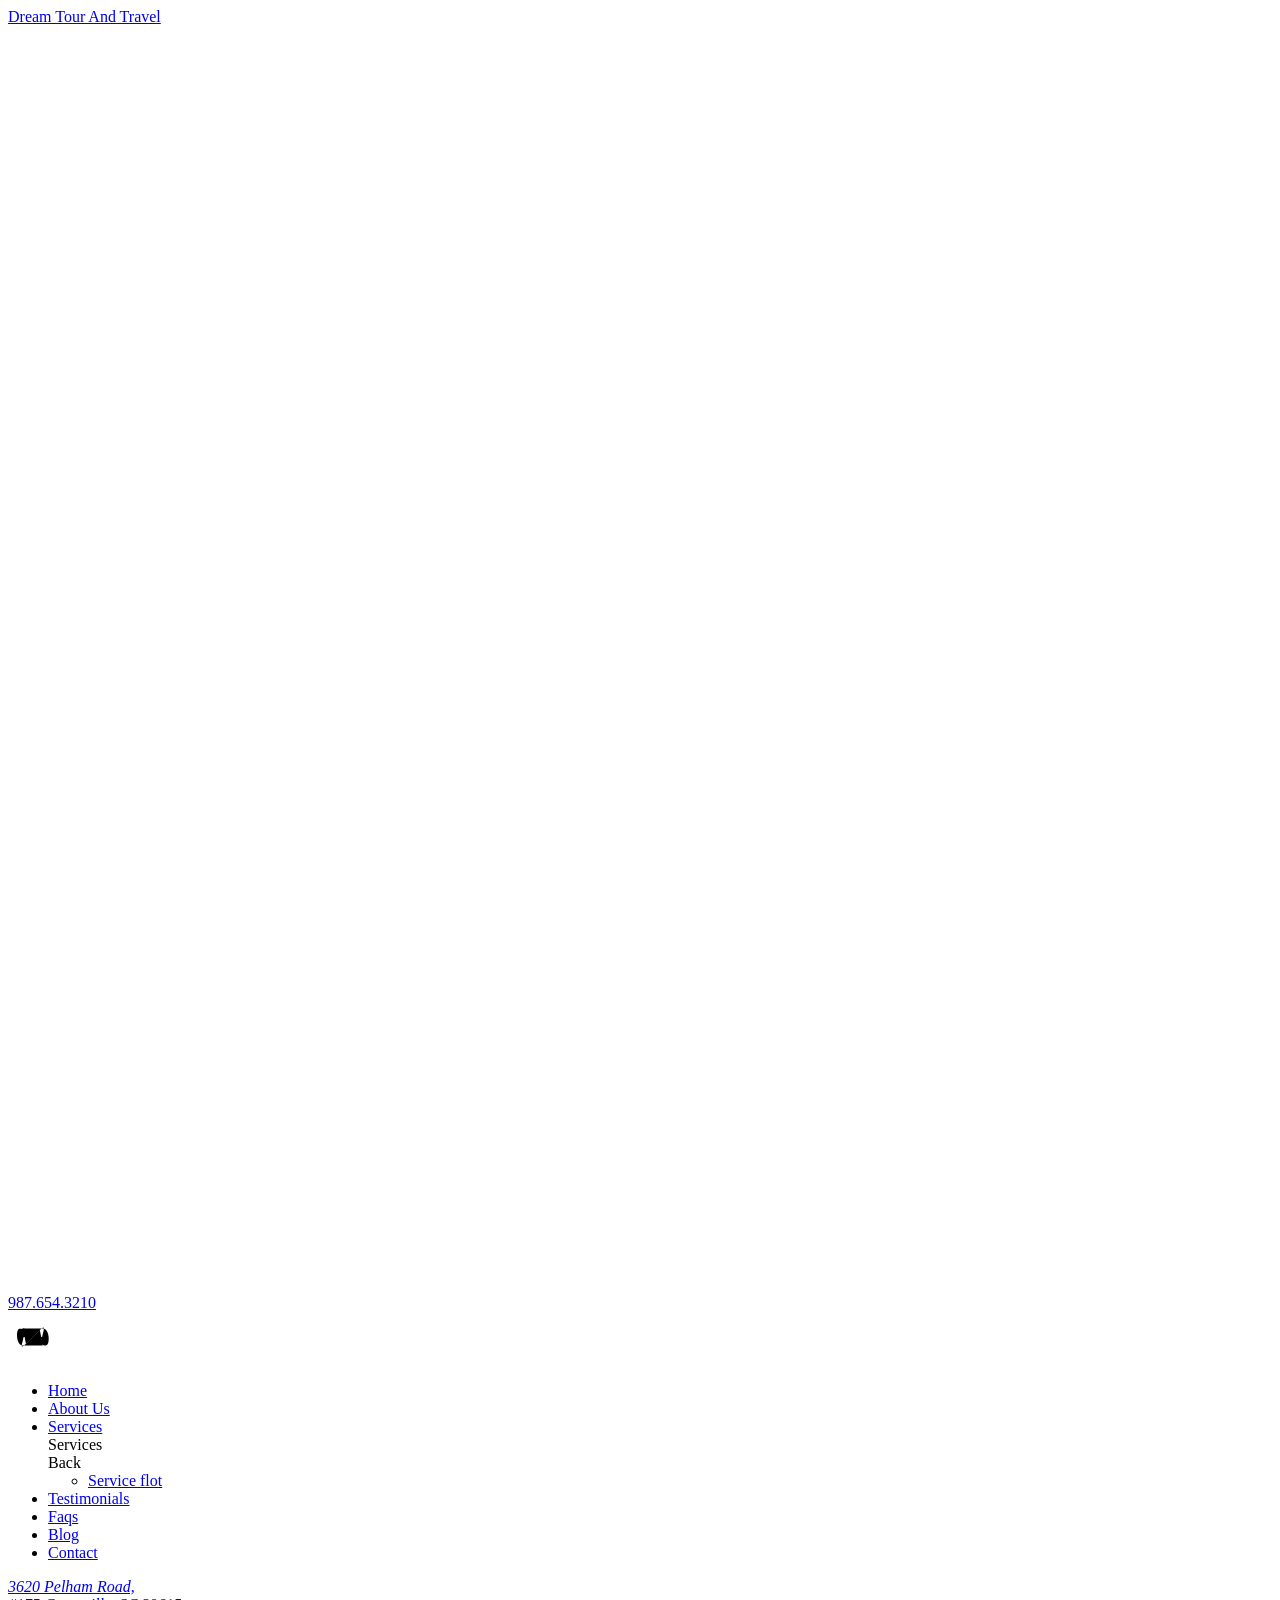
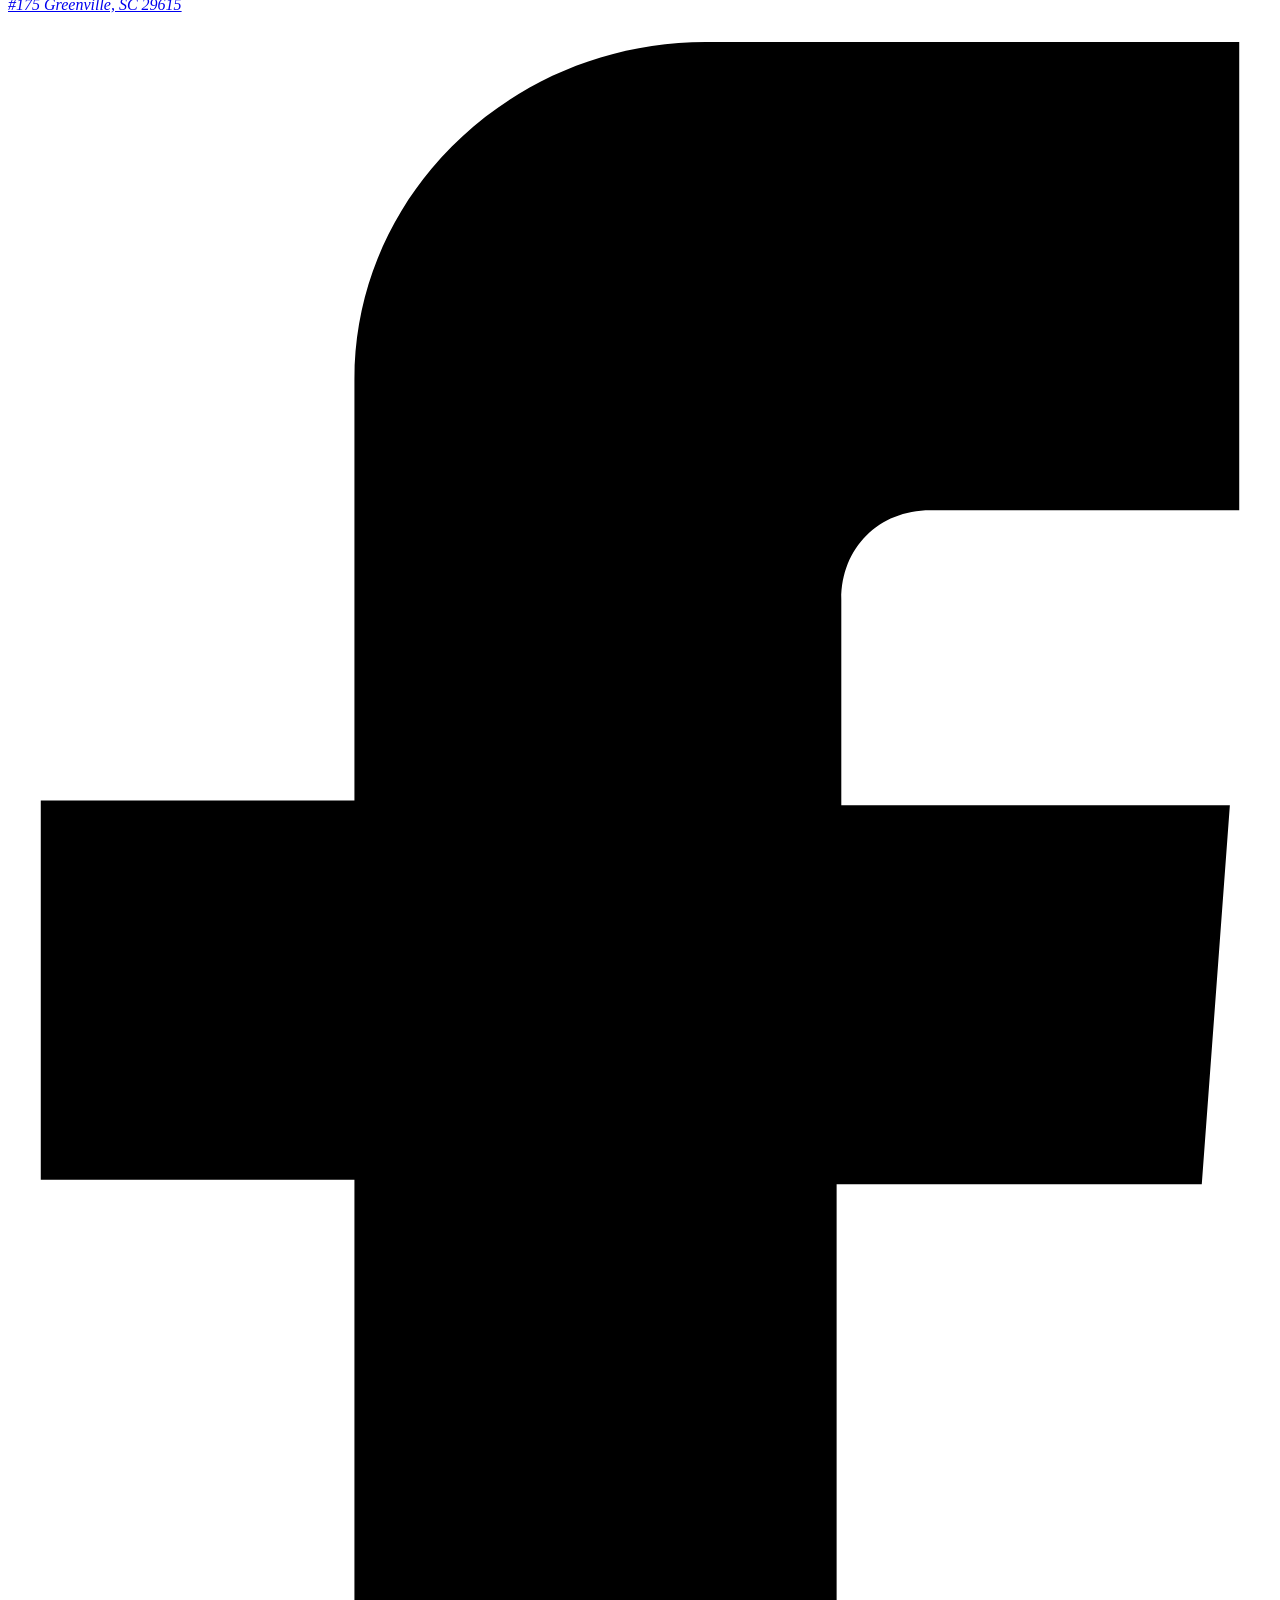
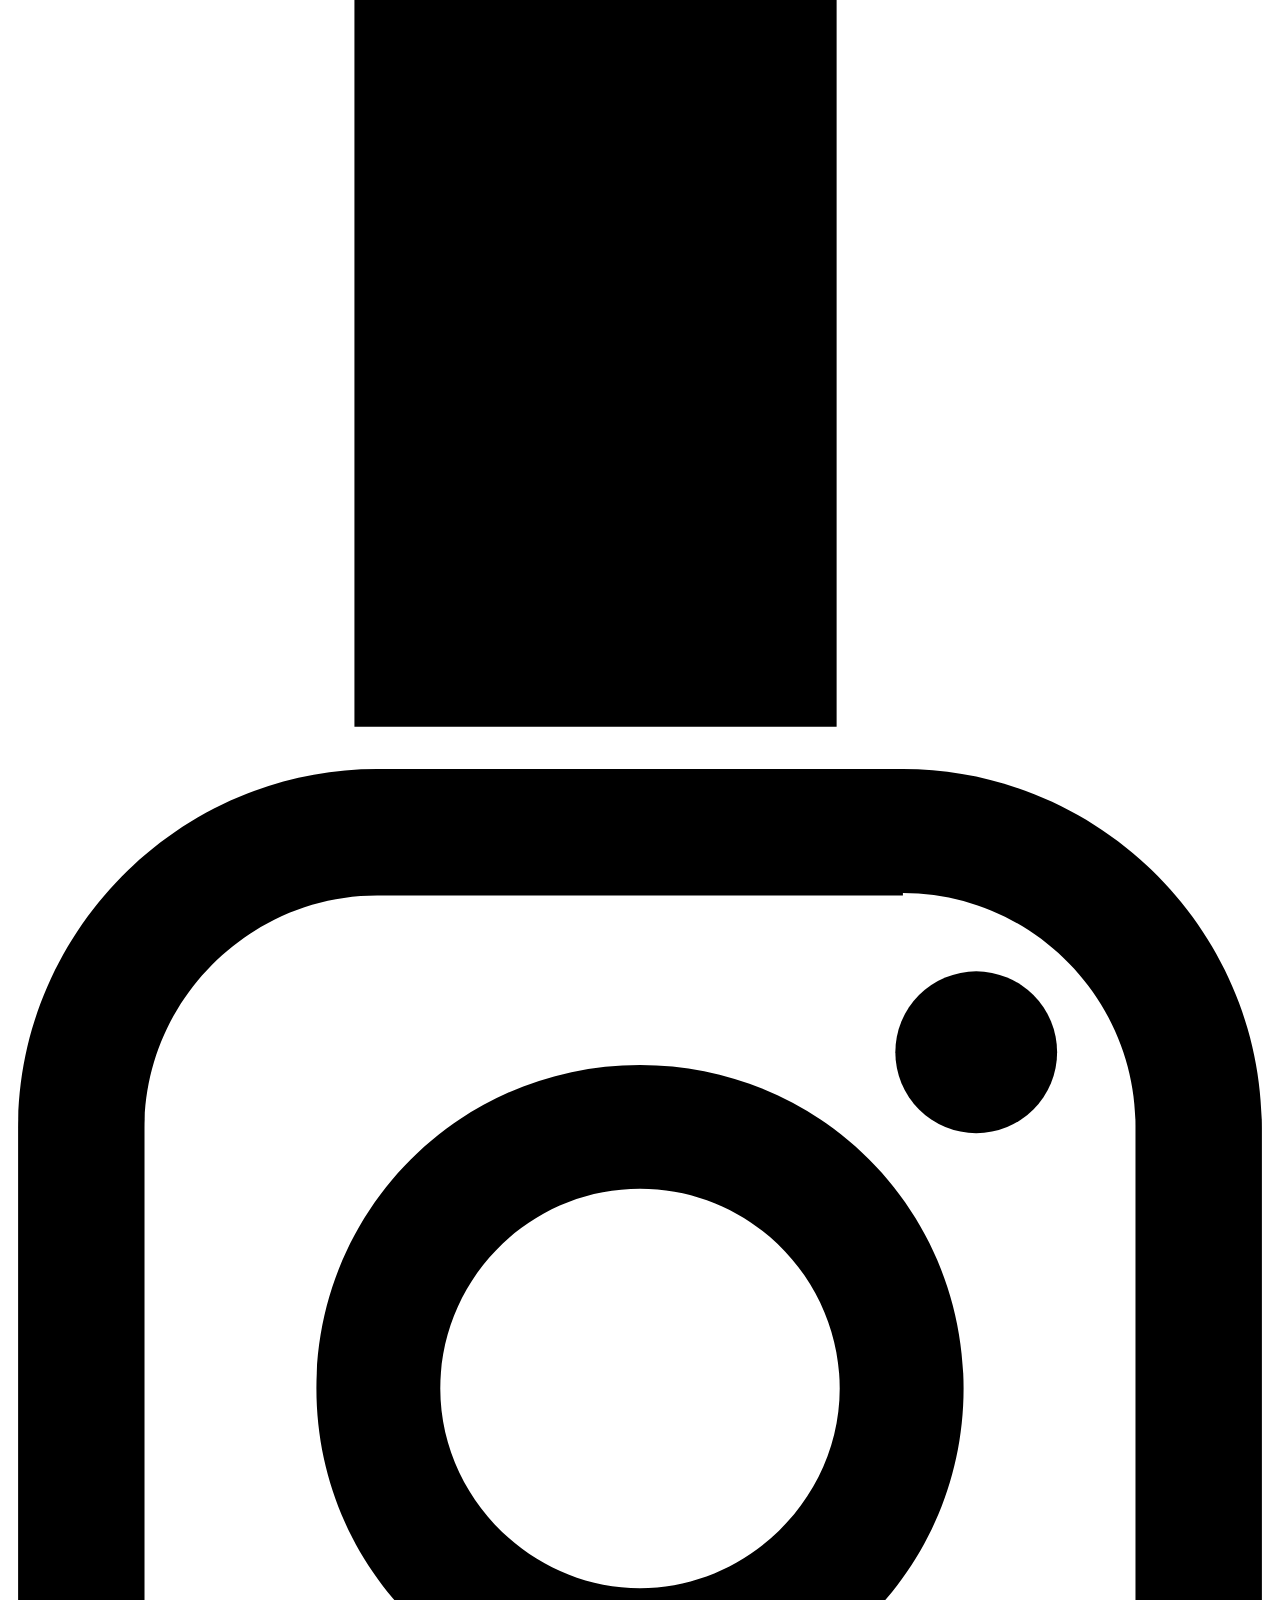
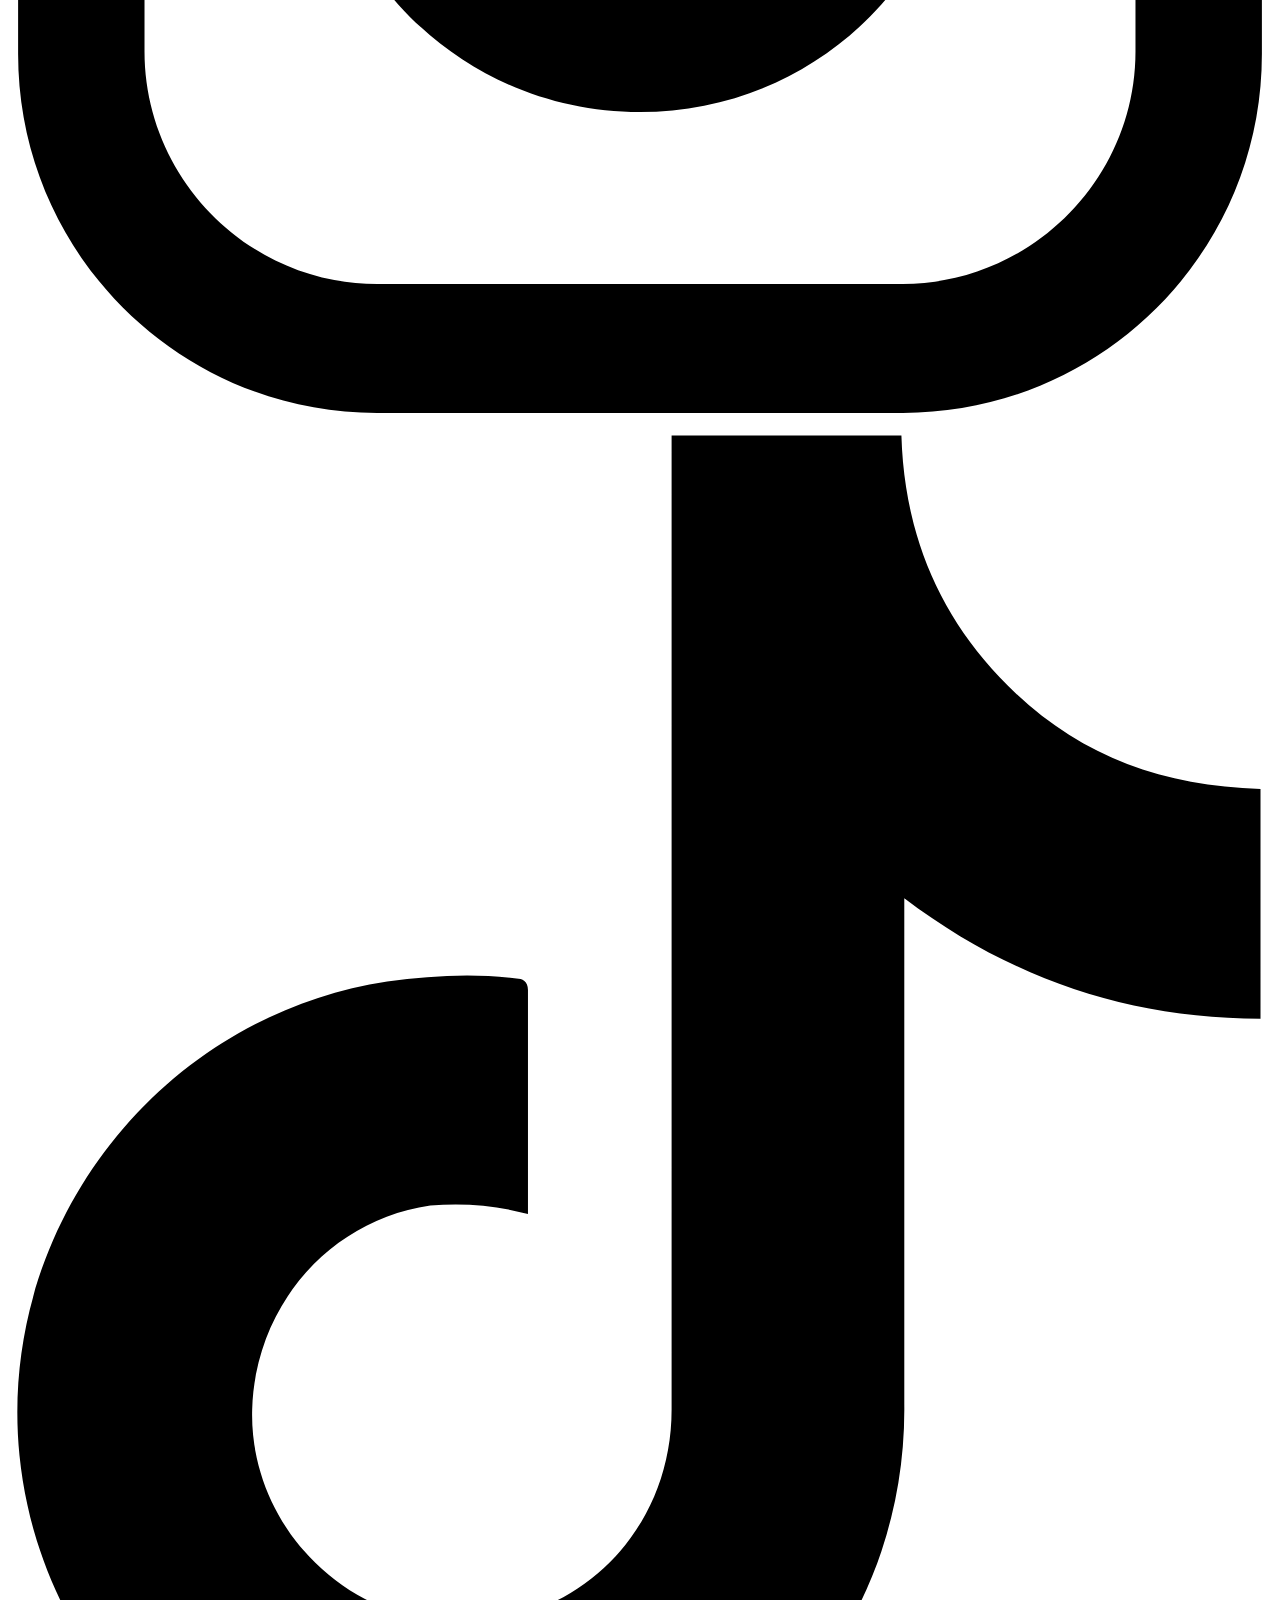
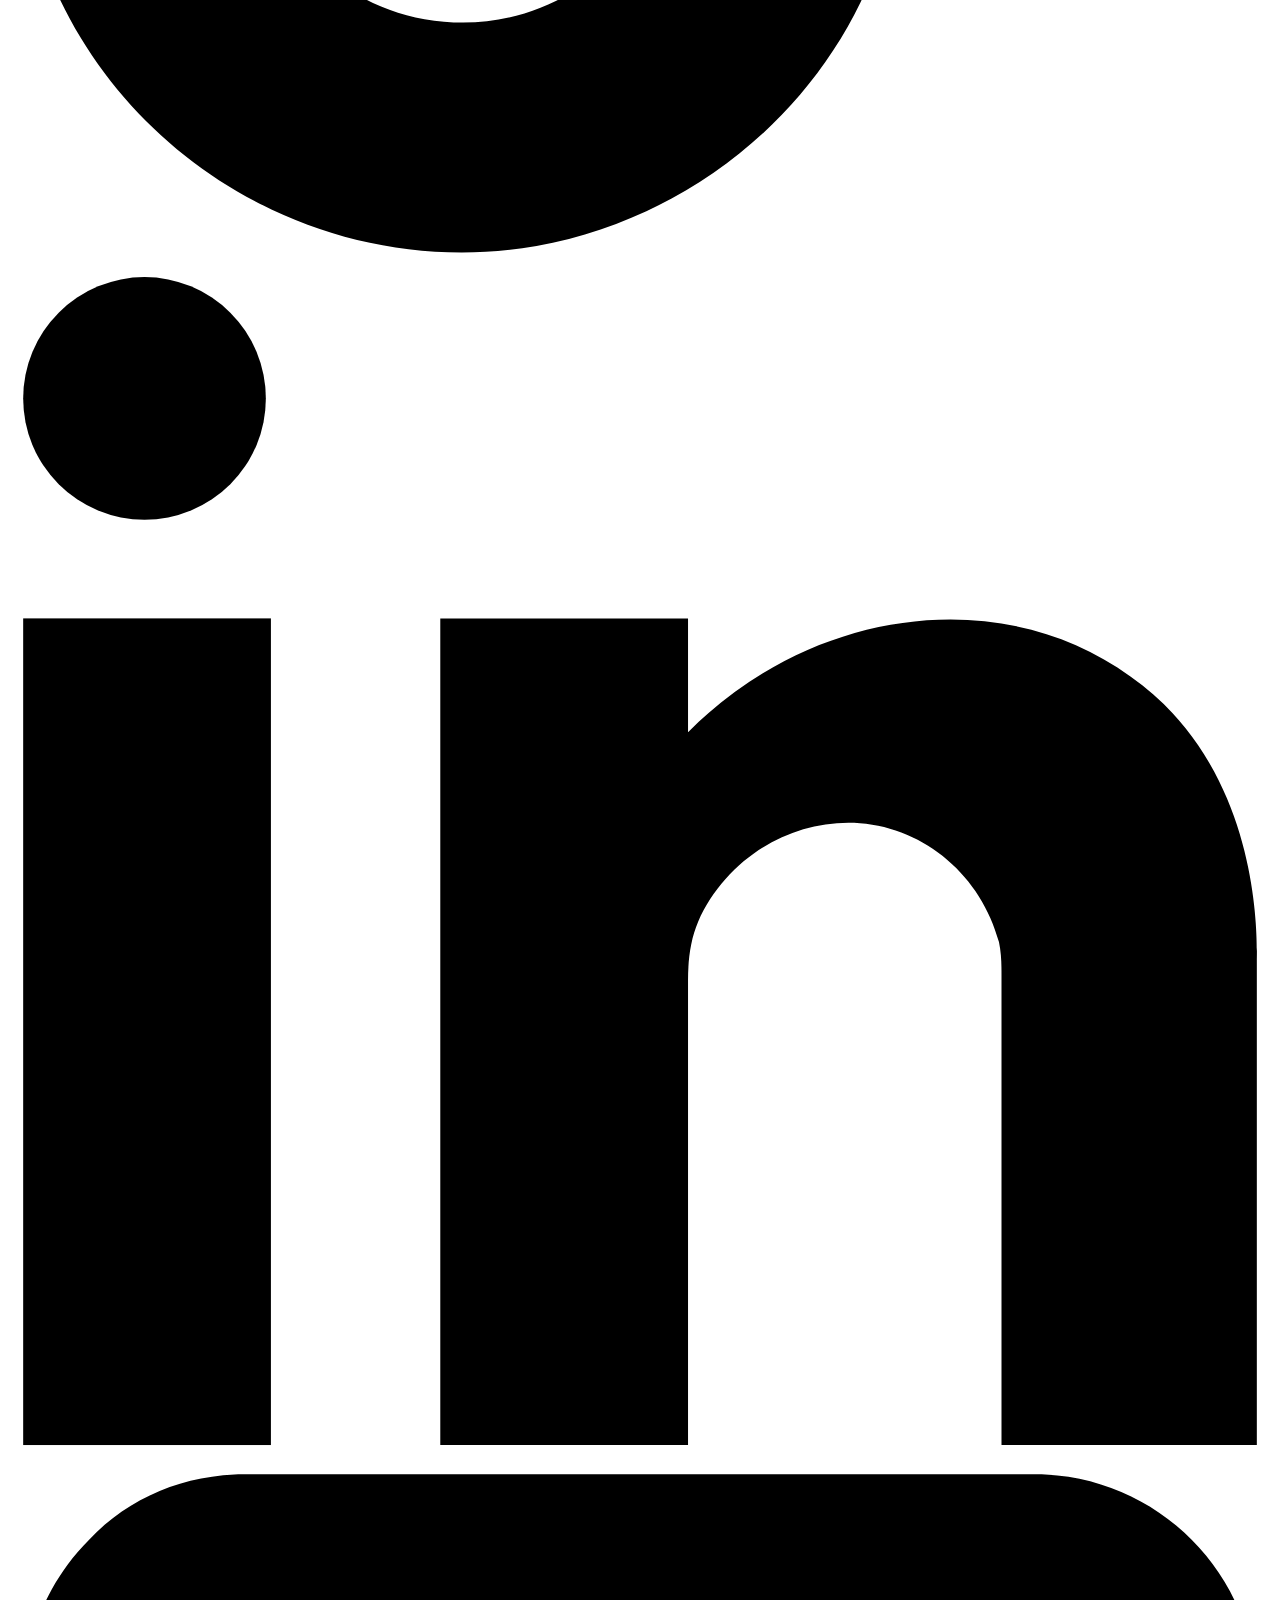
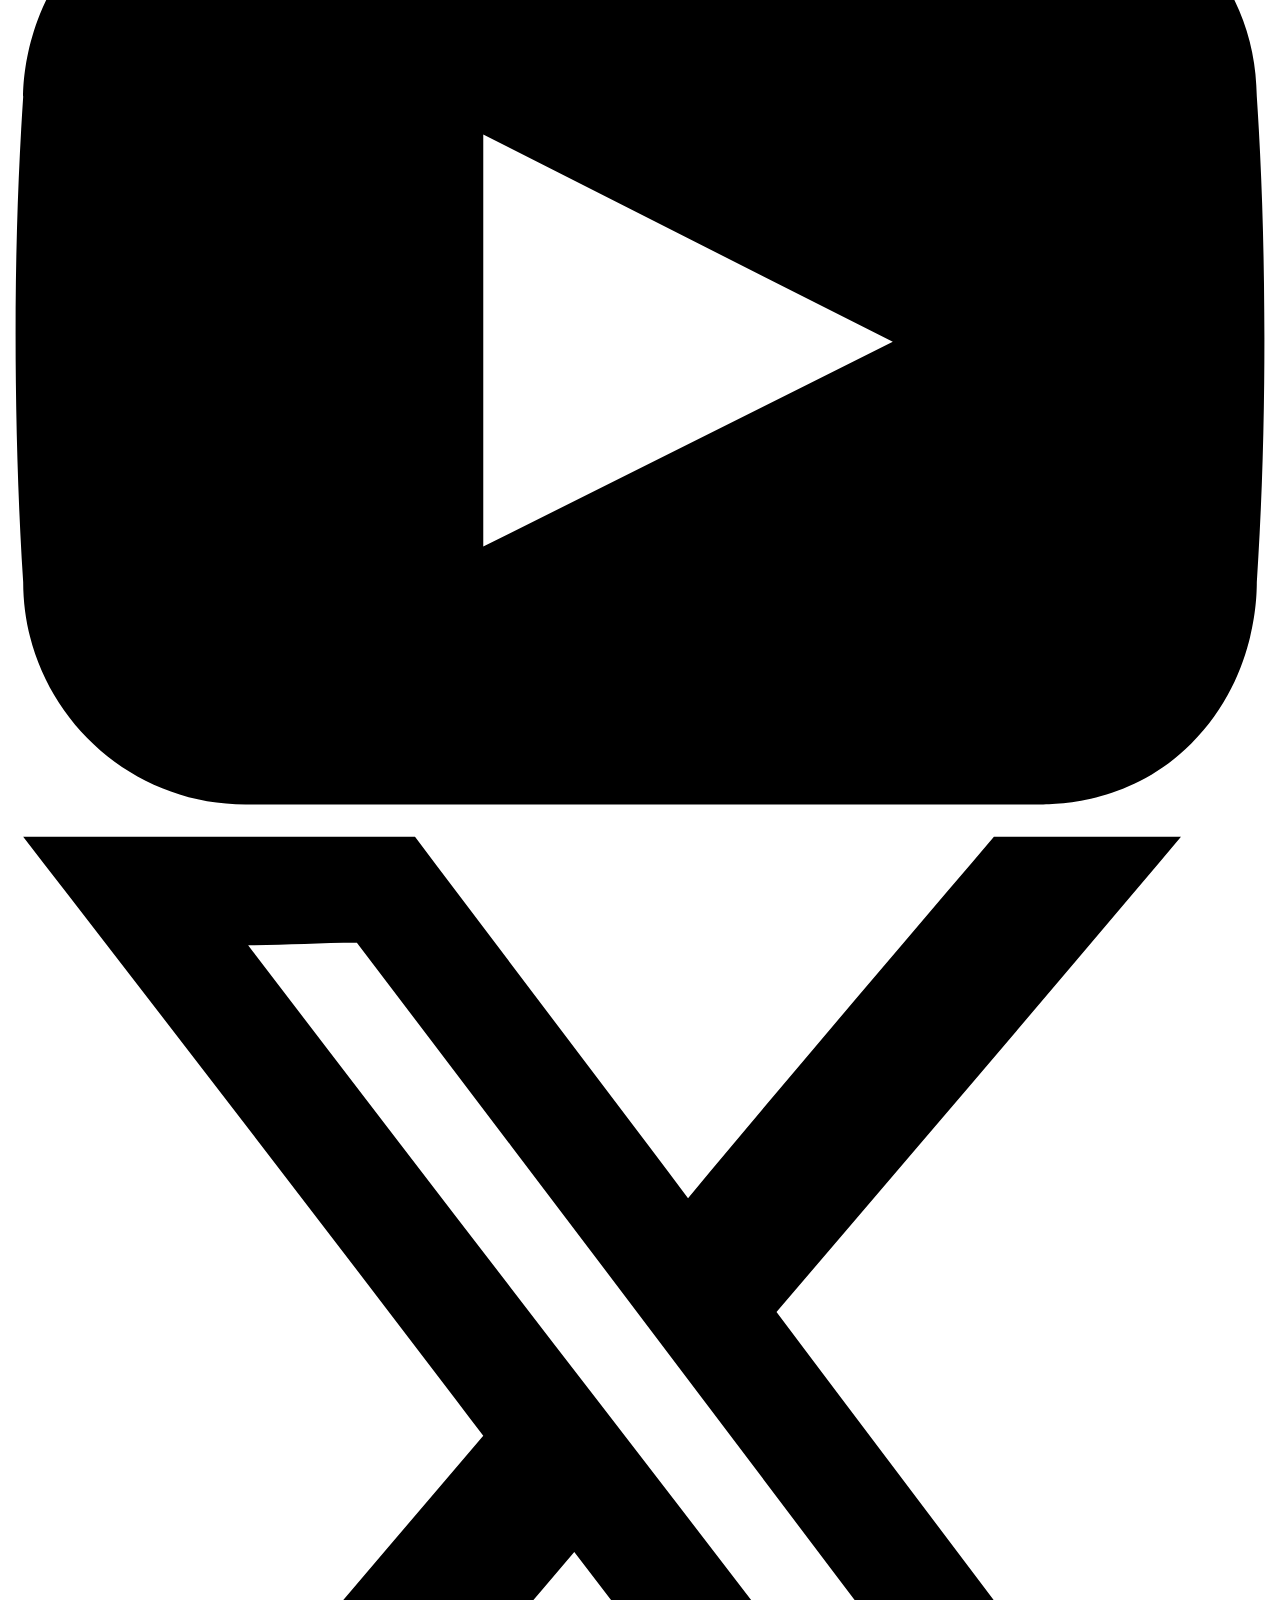
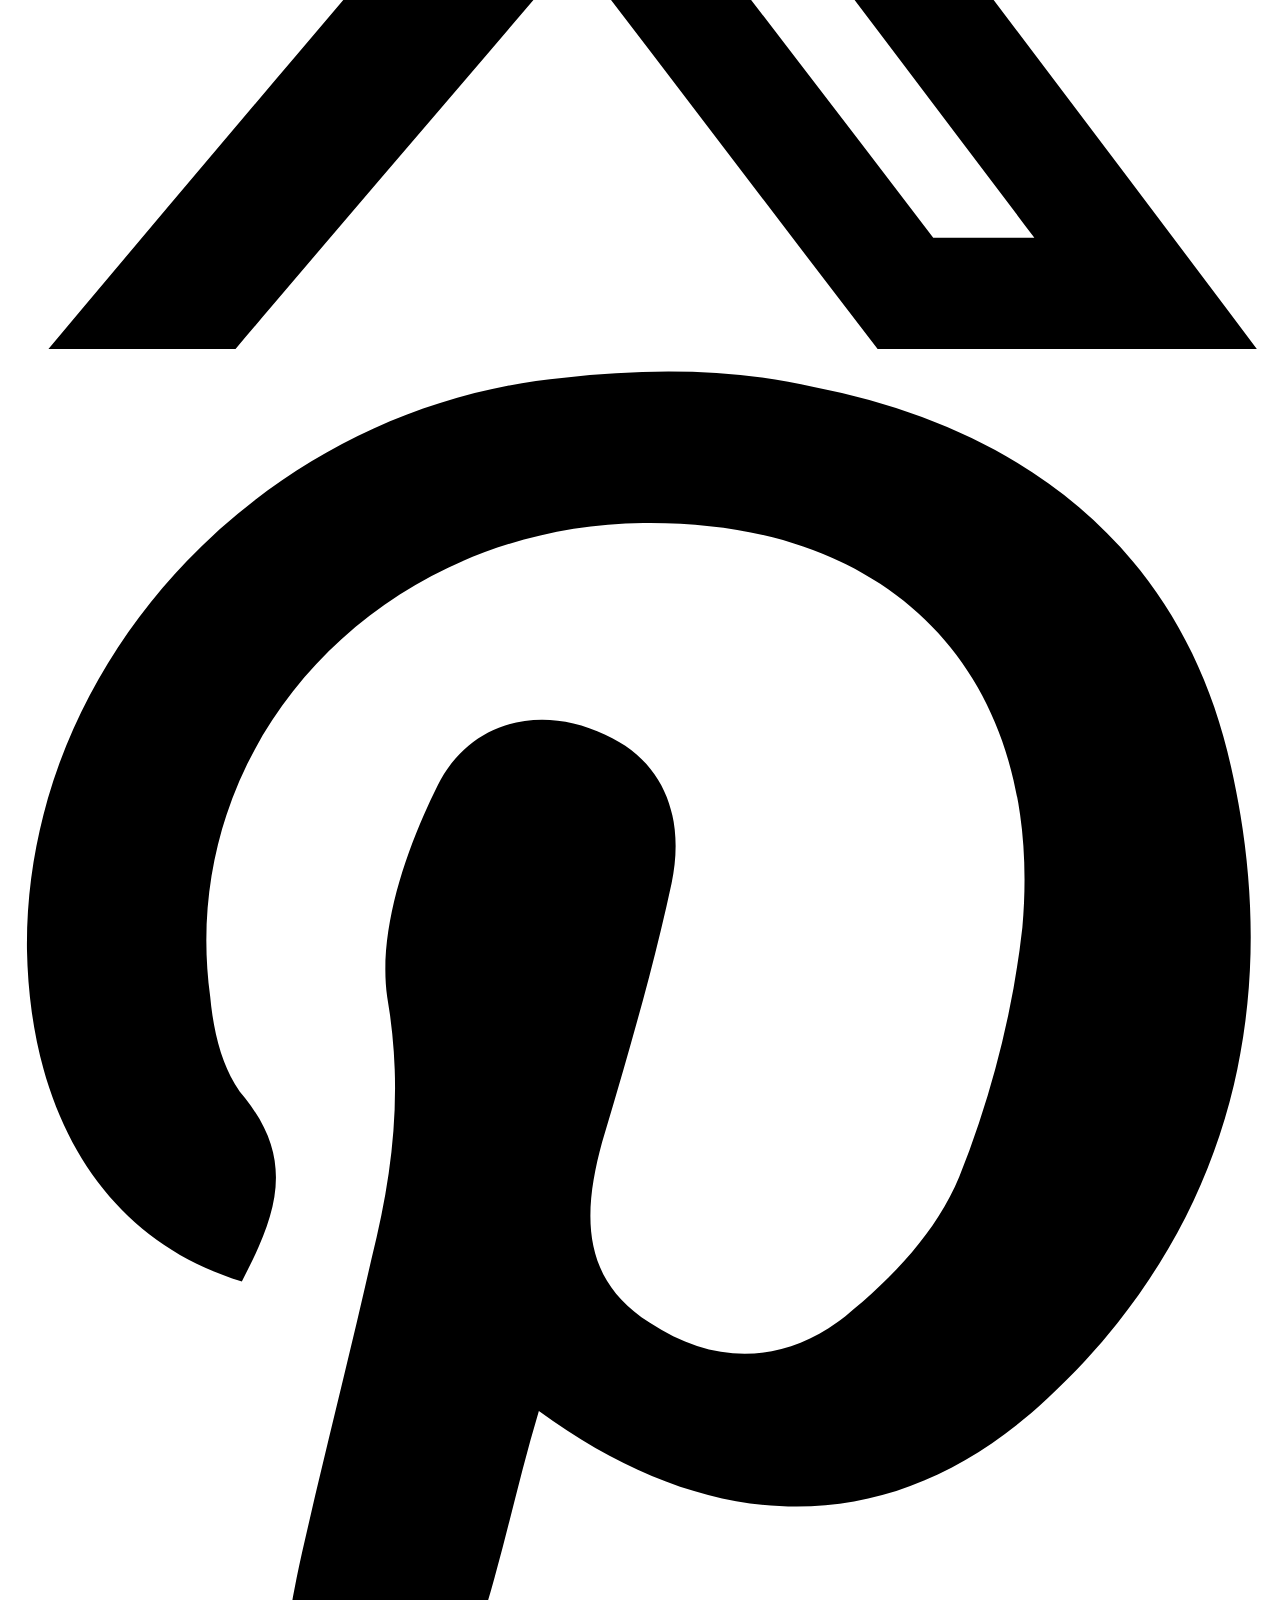
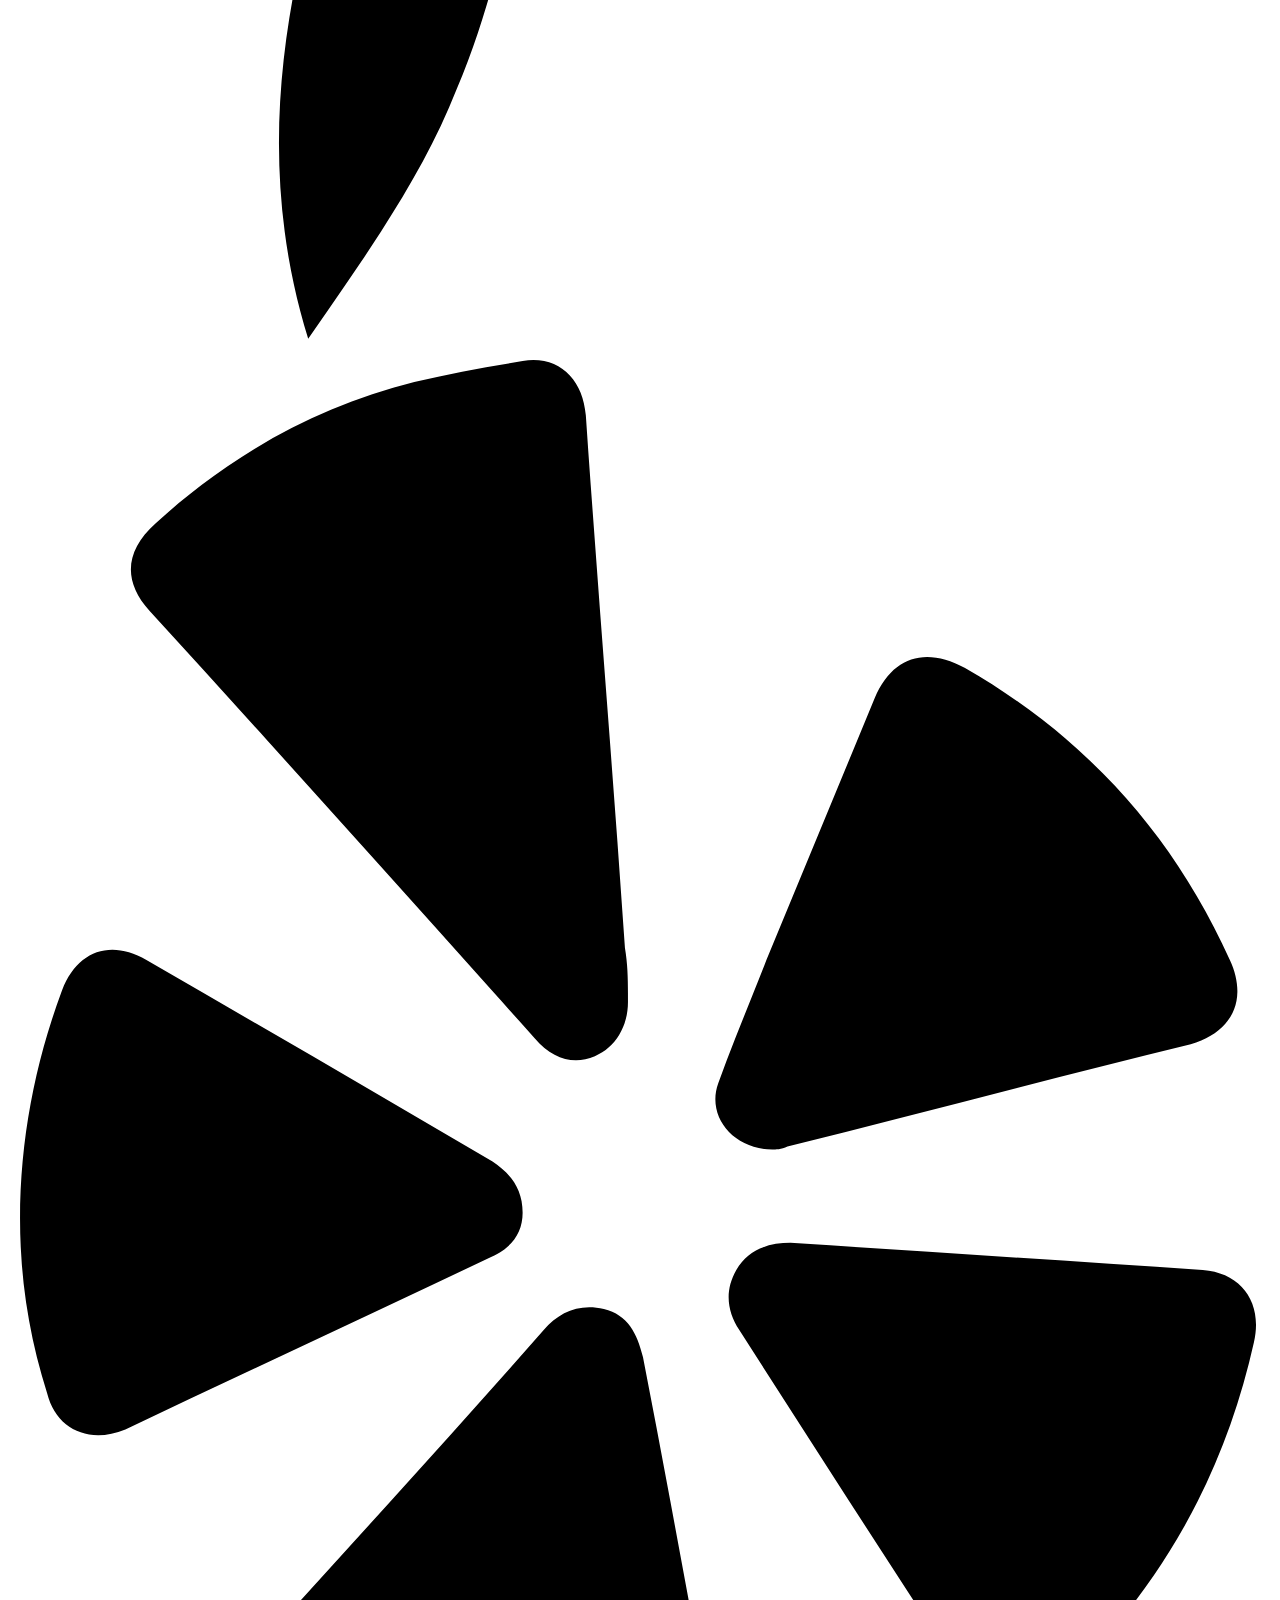
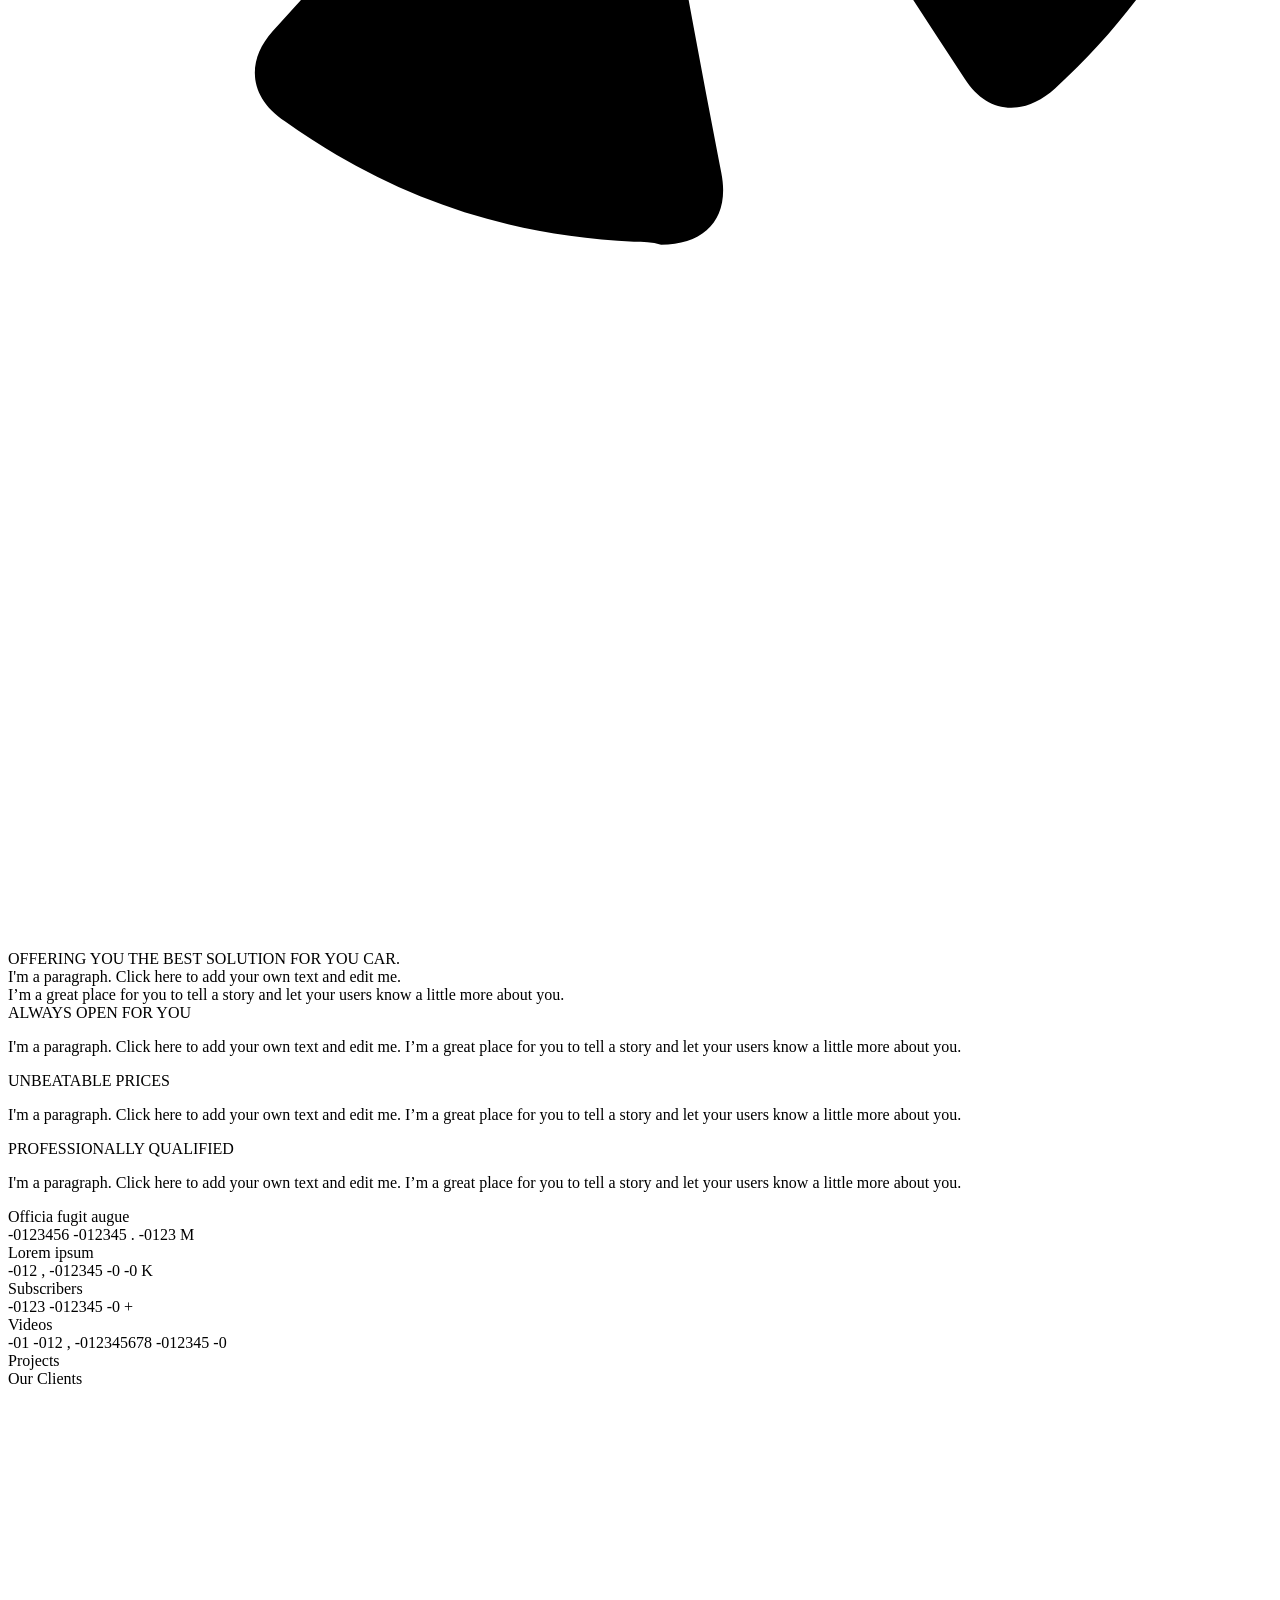
==== inde.html @ d9122029 "Add files via upload" ====
<!doctype html>
<html lang="en">

<head>
    <meta charset="utf-8">
    <meta name="viewport" content="width=device-width, initial-scale=1.0, maximum-scale=1.0, user-scalable=no" />
    <link rel="shortcut icon" href="favicon.ico"><title>Dream Tour And Travel</title>
<meta name="description" content="" />
<meta name="keywords" content="" />
<link href="html/css/swiper-bundle.min.css" rel="stylesheet" type="text/css">

<!-- CSS Include -->

<link href="html/css/bootstrap.min.css" rel="stylesheet" type="text/css">
<link href="html/css/main.min.css" rel="stylesheet" type="text/css">


</head>

<body class="ie8">
    <a id="top-scroll"></a>
    
<header class="header-wrapper side-menu">
    <div class="container">
        <div class="main-logo"><a href="./">Dream Tour And Travel</a></div>
        <div class="primary-nav d-flex align-center gap-2">
            <div class="phone">
                <a href="tel:987.654.3210">
                    <svg version="1.1" id="Layer_1" xmlns="http://www.w3.org/2000/svg" xmlns:xlink="http://www.w3.org/1999/xlink" x="0px" y="0px"
                        viewBox="0 0 50 50" style="enable-background:new 0 0 50 50;" xml:space="preserve">

                        <g>
                            <path class="st0" fill="none" stroke="#ffffff" stroke-width="2.5" stroke-miterlimit="10" d="M10.8,2.2l8.6,8.6c0.8,0.8,0.8,2,0,2.8l-4.6,4.6c-0.5,0.5-0.7,1.3-0.4,1.9c1,2.4,2.8,5.9,6,9.2
                                    c3.6,3.8,7.5,5.8,10.1,6.8c0.7,0.3,1.4,0.1,1.9-0.4l4.6-4.6c0.8-0.8,2-0.8,2.8,0l8.2,8.2c0.8,0.8,0.8,2.1,0,2.8l-5,4.7
                                    c-0.7,0.6-1.5,1.1-2.3,1.3c-1.5,0.4-4.1,0.6-7.7-0.5c0,0-15.1-4.9-22.3-15.3c0,0-6.2-8.4-8.4-16.2c0-0.1,0-0.1-0.1-0.2
                                    c-0.1-0.3-0.6-1.7-0.7-3.5c-0.1-2.1,0.7-4.1,2.2-5.6L8,2.2C8.7,1.4,10,1.4,10.8,2.2z" />
                            <path class="st0" fill="none" stroke="#ffffff" stroke-width="2.5" stroke-miterlimit="10" d="M5.2,5.1l11.3,11.3L5.2,5.1z" />
                            <path class="st0" fill="none" stroke="#ffffff" stroke-width="2.5" stroke-miterlimit="10" d="M34.1,33.9l11.3,11.3L34.1,33.9z" />
                            <path class="st0" fill="none" stroke="#ffffff" stroke-width="2.5" stroke-miterlimit="10" d="M24.3,5.1c1.2-0.1,9.3-0.3,15.4,6.1c5.8,6,5.5,13.5,5.5,14.7" />
                            <path class="st0" fill="none" stroke="#ffffff" stroke-width="2.5" stroke-miterlimit="10" d="M24.3,11.8c0.8,0,6.3-0.3,10.5,4.1c4,4.1,3.7,9.3,3.7,10.1" />
                            <path class="st0" fill="none" stroke="#ffffff" stroke-width="2.5" stroke-miterlimit="10" d="M24.3,18.5c0.4,0,3.4-0.2,5.6,2.1c2.2,2.3,2,5.1,2,5.5" />
                        </g>
                    </svg>
                    <span>987.654.3210</span>
                </a>
            </div>
            <a href="javascript:void(0);" class="menu-link">
                <svg class="hamburger" viewBox="0 0 100 100" width="50" onclick="this.classList.toggle('active')">
                    <path class="line top"
                        d="m 30,33 h 40 c 13.100415,0 14.380204,31.80258 6.899646,33.421777 -24.612039,5.327373 9.016154,-52.337577 -12.75751,-30.563913 l -28.284272,28.284272" />
                    <path class="line middle"
                        d="m 70,50 c 0,0 -32.213436,0 -40,0 -7.786564,0 -6.428571,-4.640244 -6.428571,-8.571429 0,-5.895471 6.073743,-11.783399 12.286435,-5.570707 6.212692,6.212692 28.284272,28.284272 28.284272,28.284272" />
                    <path class="line bottom"
                        d="m 69.575405,67.073826 h -40 c -13.100415,0 -14.380204,-31.80258 -6.899646,-33.421777 24.612039,-5.327373 -9.016154,52.337577 12.75751,30.563913 l 28.284272,-28.284272" />
                </svg>
            </a>
            <nav class="navigation">
                <ul>
                    <li><a href="./">Home</a></li>
                    <li><a href="about">About Us</a></li>
                    <li><a href="services">Services</a>
                        <span class="has-subnav"><i class="fa-solid fa-angle-right"></i></span>
                        <div class="sub-menu">
                            <div class="submenu-text">
                                <div class="parent-text">Services</div>
                                <div class="back-submenu"><i class="fa-solid fa-angle-left"></i> Back</div>
                            </div>
                            <ul class="sub-nav">
                                <li><a href="services-flot">Service flot</a></li>
                            </ul>
                        </div>
                    </li>
                    <li>
                        <a href="testimonials">Testimonials</a>
                    </li>
                    <li>
                        <a href="faqs">Faqs</a>
                    </li>
                    <li><a href="javascript:void(0)">Blog</a></li>
                    <li><a href="contact">Contact</a></li>
                </ul>
                <div class="address-social-col">
                    <div class="address">
                        <a href="javascript:void(0);" target="_blank">
                            <i class="fa-solid fa-location-dot"></i>
                            <address>3620 Pelham Road,<br />
                                #175 Greenville, SC 29615</address>
                        </a>
                    </div>
                    <div class="social-links">
                        <a href="javascript:void(0)" class="facebook">
                            <svg version="1.1" id="Layer_1" xmlns="http://www.w3.org/2000/svg" xmlns:xlink="http://www.w3.org/1999/xlink" x="0px" y="0px" viewBox="0 0 27 50" style="enable-background:new 0 0 27 50;" xml:space="preserve">
                                <path d="M17.8,12.5v4.4h8.3c-0.2,2.7-0.4,5.4-0.6,8.1c-2.6,0-5.2,0-7.8,0v24.4H7.4V24.9H0.7v-8.1h6.7V7.8c0-4,3.4-7.2,7.5-7.2h11.4
                                v10h-6.6C18.6,10.6,17.8,11.4,17.8,12.5z"></path>
                            </svg>
                        </a>
                        <a href="javascript:void(0)" class="instagram">
                            <svg version="1.1" id="Layer_1" xmlns="http://www.w3.org/2000/svg" xmlns:xlink="http://www.w3.org/1999/xlink" x="0px" y="0px" viewBox="0 0 50 50" style="enable-background:new 0 0 50 50;" xml:space="preserve">
                                <g>
                                    <g>
                                        <path d="M35.4,5.3c5.1,0,9.2,4.2,9.2,9.2v20.8c0,5.1-4.2,9.2-9.2,9.2H14.6c-5.1,0-9.2-4.2-9.2-9.2V14.6c0-5.1,4.2-9.2,9.2-9.2
                                            H35.4 M35.4,0.4H14.6C6.8,0.4,0.4,6.8,0.4,14.6v20.8c0,7.8,6.3,14.2,14.2,14.2h20.8c7.8,0,14.2-6.3,14.2-14.2V14.6
                                            C49.6,6.8,43.2,0.4,35.4,0.4L35.4,0.4z"></path>
                                    </g>
                                    <g>
                                        <path d="M25,17c4.4,0,7.9,3.6,7.9,7.9s-3.6,7.9-7.9,7.9s-7.9-3.6-7.9-7.9S20.6,17,25,17 M25,12.1c-7.1,0-12.8,5.7-12.8,12.8
                                            S17.9,37.7,25,37.7S37.8,32,37.8,24.9S32.1,12.1,25,12.1L25,12.1z"></path>
                                    </g>
                                    <circle cx="38.3" cy="11.6" r="3.2"></circle>
                                </g>
                            </svg>
                        </a>
                        <a href="javascript:void(0)" class="tiktok">
                            <svg version="1.1" id="Layer_1" xmlns="http://www.w3.org/2000/svg" xmlns:xlink="http://www.w3.org/1999/xlink" x="0px" y="0px" viewBox="0 0 44 50" style="enable-background:new 0 0 44 50;" xml:space="preserve">
                                <path d="M18.1,27.4c-1.1-0.3-2.2-0.4-3.4-0.3c-3.5,0.5-6.1,3.5-6.2,7.1c-0.1,3.5,2.5,6.7,6,7.3c4.6,0.8,8.6-2.6,8.6-7.3
                                c0-6.7,0-13.4,0-20.2c0-4.4,0-8.8,0-13.1c0-0.2,0-0.4,0-0.6c2.7,0,5.4,0,8,0c0.1,3.4,1.3,6.3,3.7,8.7c2.4,2.4,5.3,3.5,8.8,3.6
                                c0,2.7,0,5.3,0,8c-4.6,0-8.7-1.4-12.4-4.2c0,0.3,0,0.4,0,0.6c0,5.7,0,11.3,0,17c0.1,8-5.7,14.1-12.8,15.4c-8.8,1.5-17.1-4.8-18-13.6
                                c-0.8-8,4.9-15.3,12.8-16.5c1.5-0.2,3-0.3,4.5-0.1c0.2,0,0.4,0.1,0.4,0.4c0,2.5,0,5.1,0,7.6C18.1,27.3,18.1,27.3,18.1,27.4z"></path>
                            </svg>
                        </a>
                        <a href="javascript:void(0)" class="linkedin">
                            <svg version="1.1" id="Layer_1" xmlns="http://www.w3.org/2000/svg" xmlns:xlink="http://www.w3.org/1999/xlink" x="0px" y="0px" viewBox="0 0 50 47" style="enable-background:new 0 0 50 47;" xml:space="preserve">
                                <g>
                                    <rect x="0.6" y="13.9" width="9.8" height="32.7"></rect>
                                    <circle cx="5.4" cy="5.2" r="4.8"></circle>
                                    <path d="M49.4,27.4C49.4,27.4,49.4,27.4,49.4,27.4l0,19.2H39.3V28.1c0-0.5,0-0.9-0.1-1.4c-0.7-2.6-2.9-4.5-5.5-4.7
                                        c-2.7-0.2-5.3,1.4-6.4,3.9c-0.3,0.7-0.4,1.5-0.4,2.3v18.4h-9.8V13.9h9.8v4.5c5.1-5.1,12.6-5.8,17.5-2.2
                                        C49.7,19.9,49.4,26.9,49.4,27.4z"></path>
                                </g>
                            </svg>
                        </a>
                        <a href="javascript:void(0)" class="youtube">
                            <svg version="1.1" id="Layer_1" xmlns="http://www.w3.org/2000/svg" xmlns:xlink="http://www.w3.org/1999/xlink" x="0px" y="0px" viewBox="0 0 50 38" style="enable-background:new 0 0 50 38;" xml:space="preserve">
                                <path d="M40.6,37.4H9.4c-4.9,0-8.8-4-8.8-8.8c-0.2-3.1-0.3-6.4-0.3-9.8c0-3.3,0.1-6.4,0.3-9.4c0-0.6,0.1-3.7,2.6-6.2
                                C4.8,1.5,7,0.6,9.4,0.6h31.2c4.9,0,8.8,4,8.8,8.8c0.2,3,0.3,6.2,0.3,9.6c0,3.4-0.1,6.6-0.3,9.6c0,0.5,0,3.8-2.6,6.4
                                C44.3,37.5,41.2,37.4,40.6,37.4z M18.8,10.9v16.3L35,19.1L18.8,10.9z"></path>
                            </svg>
                        </a>
                        <a href="javascript:void(0)" class="x-twitter">
                            <svg version="1.1" id="Layer_1" xmlns="http://www.w3.org/2000/svg" xmlns:xlink="http://www.w3.org/1999/xlink" x="0px" y="0px" viewBox="0 0 50 45" style="enable-background:new 0 0 50 45;" xml:space="preserve">
                                <path d="M49.4,44.5c-5,0-10,0-15,0c-4-5.2-8-10.5-12-15.7C17.9,34.1,13.4,39.3,9,44.5c-2.5,0-4.9,0-7.4,0C7.3,37.7,13,31,18.8,24.2
                                C12.8,16.3,6.7,8.4,0.6,0.5l15.5,0c3.6,4.8,7.2,9.5,10.8,14.3C30.9,10,35,5.2,39,0.5c2.5,0,4.9,0,7.4,0c-5.3,6.3-10.7,12.6-16,18.8
                                C36.7,27.7,43.1,36.1,49.4,44.5z M13.8,4.7c-1.5,0-2.9,0.1-4.3,0.1c9,11.8,18.1,23.5,27.1,35.3c1.3,0,2.7,0,4,0
                                C31.6,28.2,22.7,16.4,13.8,4.7z"></path>
                            </svg>
                        </a>
                        <a href="javascript:void(0)" class="Pinterest">
                            <svg version="1.1" id="Layer_1" xmlns="http://www.w3.org/2000/svg" xmlns:xlink="http://www.w3.org/1999/xlink" x="0px" y="0px"
                                viewBox="0 0 40 50" style="enable-background:new 0 0 40 50;" xml:space="preserve">
                                <path d="M7.4,29c-4.3-1.3-6.7-5.2-6.8-10.5C0.5,9.5,8,1.3,17.6,0.4c2.6-0.3,5.4-0.3,7.9,0.3C32.2,2,37.2,5.9,38.7,12.7 c1.7,7.5,0,14.6-5.8,20c-4.8,4.5-10.5,4.5-16.1,0.4c-0.9,3-1.4,6-2.6,8.8c-1.1,2.8-2.9,5.3-4.7,7.9c-1.3-4.2-1.1-8.2-0.2-12.2 c0.7-3.1,1.5-6.2,2.2-9.3c0.7-2.8,1-5.4,0.5-8.3c-0.3-2.1,0.6-4.7,1.6-6.7c1-2,3.2-2.6,5.3-1.6c2,0.9,2.5,2.8,2.1,4.7 c-0.6,2.8-1.4,5.5-2.2,8.2c-0.6,2.2-0.7,4.3,1.5,5.7c2.1,1.4,4.3,1.3,6.2-0.2c1.5-1.2,2.9-2.7,3.6-4.4c1-2.5,1.7-5.2,2-7.9 c0.7-7.9-4-12.9-12-12.8C11.7,5.1,5.3,12,6.4,20c0.1,1.1,0.4,2.4,1.1,3.2C9.1,25.2,8.5,26.9,7.4,29z" />
                            </svg>
                        </a>
                        <a href="javascript:void(0)" class="Yelp">
                            <svg version="1.1" id="Layer_1" xmlns="http://www.w3.org/2000/svg" xmlns:xlink="http://www.w3.org/1999/xlink" x="0px" y="0px"
                                viewBox="0 0 42 50" style="enable-background:new 0 0 42 50;" xml:space="preserve">
                                <g>
                                    <path d="M20.6,21.7c0,0.8-0.4,1.5-1.1,1.8c-0.7,0.3-1.4,0.1-2-0.6C13.2,18.1,9,13.4,4.7,8.7c-0.9-1-0.8-2,0.2-2.9 c2.5-2.3,5.4-3.9,8.6-4.7c1.2-0.3,2.4-0.5,3.6-0.7c1.2-0.2,2,0.6,2.1,1.8c0.4,5.9,0.9,11.8,1.3,17.7C20.6,20.5,20.6,21,20.6,21.7z" />
                                    <path d="M20.8,49.6c-4.3-0.2-8.1-1.5-11.6-4c-1.2-0.8-1.3-2-0.4-3c3-3.3,6-6.6,9-10c0.5-0.6,1.2-0.9,2-0.7c0.8,0.2,1.1,0.8,1.3,1.6 c0.9,4.6,1.7,9.2,2.6,13.8c0.3,1.5-0.5,2.4-2,2.4C21.4,49.6,21.1,49.6,20.8,49.6z" />
                                    <path d="M26,29.7c4.6,0.3,9.2,0.6,13.7,0.9c1.3,0.1,2,1.1,1.7,2.4c-1,4.5-3.2,8.4-6.6,11.5c-1.1,1-2.3,0.8-3-0.3 c-2.5-3.8-5-7.7-7.5-11.6c-0.4-0.6-0.5-1.3-0.1-2C24.6,29.9,25.3,29.7,26,29.7z" />
                                    <path d="M25.4,26.6c-1.3,0-2.2-1.1-1.8-2.2c0.5-1.4,1.1-2.8,1.6-4.1c1.2-2.9,2.4-5.8,3.6-8.7c0.6-1.4,1.7-1.7,3-1 c4,2.3,6.9,5.5,8.8,9.7c0.6,1.3,0.1,2.4-1.3,2.8c-4.5,1.1-9,2.3-13.4,3.4C25.7,26.6,25.5,26.6,25.4,26.6z" />
                                    <path d="M0.4,28.9c0-2.6,0.5-5.2,1.4-7.6c0.5-1.3,1.6-1.7,2.8-1c3.8,2.2,7.6,4.4,11.5,6.7c0.6,0.4,1,0.9,1,1.7 c0,0.7-0.4,1.2-1.1,1.5c-4,1.9-8.1,3.8-12.1,5.7c-1.2,0.5-2.3,0-2.6-1.2C0.7,32.8,0.4,30.9,0.4,28.9z" />
                                </g>
                            </svg>
                        </a>
                    </div>
                </div>
            </nav>
        </div>
    </div>
</header>

<!-- <header class="normal-menu">
    <div class="clearfix">
        <nav class="navbar navbar-expand-lg navbar-light p-0">
            <div class="container logo-container justify-content-between align-items-center">
                <div class="logo-col">
                    <div class="logo">
                        <a class="d-block" href="./" aria-label="">Dream Tour And Travel</a>
                    </div>
                </div> 
                <div class="col-xl-9 menu-col">
                    <div class="clearfix w-100">
                        <div class="mobile-phone" style="display: none;"> 
                            <a href="tel:987.654.3210" aria-label=""><i class="fa-solid fa-mobile-screen-button"></i><span>987.654.3210</span></a> 
                        </div>
                        <a href="#menu" class="menu-link" style="display:none;">
                            <span></span>
                            <span></span>
                            <span></span>
                        </a>
                        <nav id="menu" class="menu"> 
                            <ul class="navbar-nav">
                                <li class="nav-item"><a class="nav-link" href="./" aria-label="">Home</a></li>
                                <li class="nav-item"><a class="nav-link" href="javascript:void()" aria-label="">About</a></li>
                                <li class="nav-item">
                                    <a class="nav-link" href="javascript:void()" aria-label="">Services</a>
                                    <span class="has-subnav"><i class="fa fa-sort-desc"></i></span>
                                    <ul class="sub-menu">
                                        <li><a class="nav-link" href="javascript:void()" aria-label="">First Service</a></li>
                                        <li><a class="nav-link" href="javascript:void()" aria-label="">Second Service</a></li>
                                        <li><a class="nav-link" href="javascript:void()" aria-label="">Third Service</a></li>
                                    </ul>
                                </li>
                                <li class="nav-item"><a class="nav-link" href="javascript:void()" aria-label="">Testimonials</a></li>
                                <li class="nav-item"><a class="nav-link" href="javascript:void()" aria-label="">Blog</a></li>
                                <li class="nav-item"><a class="nav-link" href="contact" aria-label="">Contact</a></li>
                            </ul>                 
                        </nav>
                    </div>
                </div>
            </div>
        </nav>
    </div>
</header>  -->
<!-- Top Navigation -->
    <section class="hero-wrapper">

        <div class="creative-showcase--slider">
            <div class="swiper hero-slider">
                <!-- WithoutSider -->
                <div class="swiper-wrapper">
                    <div class="swiper-slide">
                        <div class="slide-bg overlay-dark"
                            style="background-image: url(html/images/bg/hero-slider-img1.jpg);"
                            data-swiper-parallax="1152">
                            <div class="hero-content">
                                <h1 class="slide-heading" data-swiper-parallax="-1500">Retouch Photo </h1>
                                <div class="slide-subtitle" data-swiper-parallax="-1800">
                                    <p>Lorem ipsum dolor sit amet consectetur, adipisicing elit.<br />
                                        Etquaerat labore repellat amet dignissimos.</p>
                                </div>
                            </div>
                        </div>
                    </div>
                    <div class="swiper-slide">
                        <div class="slide-bg overlay-dark"
                            style="background-image: url(html/images/bg/hero-slider-img2.jpg);"
                            data-swiper-parallax="1152">
                            <div class="hero-content">
                                <div class="slide-heading" data-swiper-parallax="-1500">Earthmade <br>Aroma box </div>
                                <div class="slide-subtitle" data-swiper-parallax="-1800">
                                    <p>Lorem ipsum dolor sit amet consectetur, adipisicing elit.<br />
                                        Etquaerat labore repellat amet dignissimos.</p>
                                </div>
                            </div>
                        </div>
                    </div>
                    <div class="swiper-slide">
                        <div class="slide-bg overlay-dark"
                            style="background-image: url(html/images/bg/hero-slider-img3.jpg);"
                            data-swiper-parallax="1152">
                            <div class="hero-content">
                                <div class="slide-heading" data-swiper-parallax="-1500">Access Bank</span>
                                    <br>Rebranding
                                </div>
                                <div class="slide-subtitle" data-swiper-parallax="-1800">
                                    <p>Lorem ipsum dolor sit amet consectetur, adipisicing elit.<br />
                                        Etquaerat labore repellat amet dignissimos.</p>
                                </div>
                            </div>
                        </div>
                    </div>
                    <div class="swiper-slide">
                        <div class="slide-bg overlay-dark"
                            style="background-image: url(html/images/bg/hero-slider-img4.jpg);"
                            data-swiper-parallax="1152">
                            <div class="hero-content">
                                <div class="slide-heading" data-swiper-parallax="-1500">The joy of music</div>
                                <div class="slide-subtitle" data-swiper-parallax="-1800">
                                    <p>Lorem ipsum dolor sit amet consectetur, adipisicing elit.<br />
                                        Etquaerat labore repellat amet dignissimos.</p>
                                </div>
                            </div>
                        </div>
                    </div>
                    <div class="swiper-slide">
                        <div class="slide-bg overlay-dark"
                            style="background-image: url(html/images/bg/hero-slider-img5.jpg);"
                            data-swiper-parallax="1152">
                            <div class="hero-content">
                                <div class="slide-heading" data-swiper-parallax="-1500">Blue Adobe MAX</div>
                                <div class="slide-subtitle" data-swiper-parallax="-1800">
                                    <p>Lorem ipsum dolor sit amet consectetur, adipisicing elit.<br />
                                        Etquaerat labore repellat amet dignissimos.</p>
                                </div>
                            </div>
                        </div>
                    </div>
                </div>

                <!-- <div class="swiper-button-wrapper creative-button--wrapper">
                    <div class="swiper-button-next" tabindex="0" role="button" aria-label="Next slide">
                        <span>Next Slide</span>
                        <i class="fa-solid fa-angle-right"></i>
                    </div>
                    <div class="swiper-button-prev" tabindex="0" role="button" aria-label="Previous slide">
                        <i class="fa-solid fa-angle-left"></i>
                        <span>Prev Slide</span>
                    </div>
                </div> -->
                <div class="swiper-pagination"></div>
            </div>
        </div> <!-- Hero Slider -->

        <!--<div class="video-wrapper"> 
            <div class="video-wrap" style="width:100%;line-height:0;">
                <video id="my-video" class="video-js " preload="auto" width="100%" height="100%" autoplay playsinline loop muted>
                    <source src="video/header-video.mp4" type="video/mp4">
                </video>
            </div>
            <div class="hero-content">
                <h1 class="slide-heading" data-swiper-parallax="-1500">Retouch Photo </h1>
                <div class="slide-subtitle" data-swiper-parallax="-1800">
                    <p>Lorem ipsum dolor sit amet consectetur, adipisicing elit.<br/> 
                        Etquaerat labore repellat amet dignissimos.</p>
                </div>
            </div>
        </div>-->
        <!-- Hero Video -->

    </section>

    <section class="our-info-wrapper">
        <div class="container">
            <div class="section-title animate fadeInUp text-center secondary-color ">
                OFFERING YOU THE BEST SOLUTION FOR YOU CAR.</div>
            <div class="sub-text animate fadeInUp">I'm a paragraph. Click here to add your own text and edit me.
                <br />I’m a great place
                for you to tell a story and let your users know a little more about you.
            </div>
            <div class="row g-0">
                <div class="col animate fadeInUp">
                    <div class="icon">
                        <i class="fa-solid fa-location-dot"></i>
                    </div>
                    <div class="box-title">ALWAYS OPEN FOR YOU</div>
                    <div class="shortdesc FParagraph1 EditorText">
                        <p>I'm a paragraph. Click here to add your own text and edit me. I’m a great place for you to
                            tell a story and let your users know a little more about you.</p>
                    </div>
                </div>
                <div class="col animate fadeInUp">
                    <div class="icon">
                        <i class="fa-solid fa-dollar-sign"></i>
                    </div>
                    <div class="box-title">UNBEATABLE PRICES</div>
                    <div class="shortdesc FParagraph1 EditorText">
                        <p>I'm a paragraph. Click here to add your own text and edit me. I’m a great place for you to
                            tell a story and let your users know a little more about you.</p>
                    </div>
                </div>
                <div class="col animate fadeInUp">
                    <div class="icon">
                        <i class="fa-solid fa-star"></i>
                    </div>
                    <div class="box-title">PROFESSIONALLY QUALIFIED</div>
                    <div class="shortdesc FParagraph1 EditorText">
                        <p>I'm a paragraph. Click here to add your own text and edit me. I’m a great place for you to
                            tell a story and let your users know a little more about you.</p>
                    </div>
                </div>
            </div>
        </div>
    </section>

    <!-- <section class="images-gallery-wrapper">
        <div class="container">
            <div class="gallery">
                <div class="image animate fadeInUp">
                    <img src="html/images/imgs/gallry-img1.jpg" data-caption="gallry-img1" alt="Image 1">
                </div>
                <div class="image animate fadeInUp">
                    <img src="html/images/imgs/gallry-img2.jpg" data-caption="gallry-img2" alt="Image 2">
                </div>
                <div class="image animate fadeInUp">
                    <img src="html/images/imgs/gallry-img3.jpg" data-caption="gallry-img3" alt="Image 4">
                </div>
                <div class="image animate fadeInUp">
                    <img src="html/images/imgs/gallry-img4.jpg" data-caption="gallry-img4" alt="Image 5">
                </div>
                <div class="image animate fadeInUp">
                    <img src="html/images/imgs/gallry-img5.jpg" data-caption="gallry-img5" alt="Image 6">
                </div>
                <div class="image animate fadeInUp">
                    <img src="html/images/imgs/gallry-img6.jpg" data-caption="gallry-img6" alt="Image 3">
                </div>
                <div class="image animate fadeInUp">
                    <img src="html/images/imgs/gallry-img7.jpg" data-caption="gallry-img7" alt="Image 1">
                </div>
                <div class="image animate fadeInUp">
                    <img src="html/images/imgs/gallry-img8.jpg" data-caption="gallry-img8" alt="Image 2">
                </div>
                <div class="image animate fadeInUp">
                    <img src="html/images/imgs/gallry-img9.jpg" data-caption="gallry-img9" alt="Image 4">
                </div>
                <div class="image animate fadeInUp">
                    <img src="html/images/imgs/gallry-img10.jpg" data-caption="gallry-img10" alt="Image 5">
                </div>
                <div class="image animate fadeInUp">
                    <img src="html/images/imgs/gallry-img11.jpg" data-caption="gallry-img11" alt="Image 6">
                </div>
                <div class="image animate fadeInUp">
                    <img src="html/images/imgs/gallry-img12.jpg" data-caption="gallry-img12" alt="Image 3">
                </div>
            </div>

   
            <div class="popup" id="popup">
                <span class="close-btn" id="closeBtn">&times;</span>

                <div class="big_img">
                    <img id="popupImg" src="" alt="">
                </div>

                <div class="popup-bottom-bar">
                    <div class="caption" id="caption"></div>
                    <div class="popup-gallery-arrow">
                        <span class="arrow left" id="prevBtn">&#10094;</span>
                        <span class="arrow right" id="nextBtn">&#10095;</span>
                    </div>
                </div>

                <div class="popup-thumbnails" id="popupThumbnails" data-lenis-prevent="true"></div>
            </div>
        </div>
    </section> -->

    <section class="counters-wrapper">
        <div class="container">
            <div class="section-title animate fadeInUp text-center secondary-color">Officia fugit augue</div>
            <div class="row g-0 counters">
                <div class="counter_box animate fadeInUp">
                    <div class="counter">65.3M</div>
                    <div class="counter_text">Lorem ipsum</div>
                </div>
                <div class="counter_box animate fadeInUp">
                    <div class="counter">2,500K</div>
                    <div class="counter_text">Subscribers</div>
                </div>
                <div class="counter_box animate fadeInUp">
                    <div class="counter">350+</div>
                    <div class="counter_text">Videos</div>
                </div>
                <div class="counter_box animate fadeInUp">
                    <div class="counter">12,850</div>
                    <div class="counter_text">Projects</div>
                </div>

            </div>
        </div>
    </section>

    <!-- <section class="our-team-wrapper">
        <div class="container">
            <div class="section-title sf-b animate fadeInUp text-center secondary-color text-uppercase mb-50">Our team
            </div>
            <div class="row g-0">
                <div class="profile animate fadeInUp">
                    <img src="html/images/imgs/team-img-1.jpg" width="250" height="250">
                    <div class="info">
                        <h3 class="name">Chinchan</h3>
                        <div class="bio">Lorem ipsum dolor sit amet consectetur adipisicing elit.</div>
                        <div class="team_icon">
                            <i class="fa-brands fa-facebook-f"></i>
                            <i class="fa-brands fa-twitter"></i>
                            <i class="fa-brands fa-instagram"></i>
                        </div>
                    </div>
                </div>
                <div class="profile animate fadeInUp">
                    <img src="html/images/imgs/team-img-2.jpg" width="250" height="250">
                    <div class="info">
                        <h3 class="name">Jerry</h3>
                        <div class="bio">Lorem ipsum dolor sit amet consectetur adipisicing elit.</div>
                        <div class="team_icon">
                            <i class="fa-brands fa-facebook-f"></i>
                            <i class="fa-brands fa-twitter"></i>
                            <i class="fa-brands fa-instagram"></i>
                        </div>
                    </div>
                </div>
                <div class="profile animate fadeInUp">
                    <img src="html/images/imgs/team-img-3.jpg" width="250" height="250">
                    <div class="info">
                        <h3 class="name">Tom</h3>
                        <div class="bio">Lorem ipsum dolor sit amet consectetur adipisicing elit.</div>
                        <div class="team_icon">
                            <i class="fa-brands fa-facebook-f"></i>
                            <i class="fa-brands fa-twitter"></i>
                            <i class="fa-brands fa-instagram"></i>
                        </div>
                    </div>
                </div>
                <div class="profile animate fadeInUp">
                    <img src="html/images/imgs/team-img-4.jpg" width="250" height="250">
                    <div class="info">
                        <h3 class="name">mr.been</h3>
                        <div class="bio">Lorem ipsum dolor sit amet consectetur adipisicing elit.</div>
                        <div class="team_icon">
                            <i class="fa-brands fa-facebook-f"></i>
                            <i class="fa-brands fa-twitter"></i>
                            <i class="fa-brands fa-instagram"></i>
                        </div>
                    </div>
                </div>
            </div>
        </div>
    </section> -->



    <section class="testimonials-warpper">
        <div class="container">
            <div class="top-title animate fadeInUp">
                <div class="section-title sf-b animate fadeInUp text-center primary-color text-uppercase">Our Clients
                </div>
            </div>
            <div class="JcarouselSlider  animate fadeInUp">
                <div class="swiper-container testimonials-slider">
                    <!--testimonials-slider  WithoutSlider -->
                    <div class="swiper-wrapper">
                        <div class="swiper-slide">
                            <div class="col">
                                <div class="top-desc">
                                    <div class="icon">
                                        <img src="html/images/icons/quotes.png" alt="quote" width="35" height="30">
                                    </div>
                                    <div class="desc FParagraph1 EditorText">
                                        <p>Lorem ipsum dolor sit amet, consectetur adipiscing elit. Pellentesque vitae
                                            rutrum elit. Sed quis justo at quis purus nils egestas egestas quis in dui
                                            diam. Vestibulum pellentesque vel erat nec pharetra felis. Praesent
                                            pellentesque velit nec porta libero finibus feugiat tellus.”</p>
                                    </div>
                                </div>
                                <div class="testi-bio">
                                    <div class="images-bio">
                                        <img src="html/images/imgs/team-img-1.jpg" alt="team-img-1" widht="250"
                                            height="250">
                                    </div>
                                    <div class="cover">
                                        <div class="name">- Chinchan</div>
                                        <div class="position">Aenean volutpat</div>
                                    </div>
                                </div>
                            </div>
                        </div>
                        <div class="swiper-slide">
                            <div class="col">
                                <div class="top-desc">
                                    <div class="icon">
                                        <img src="html/images/icons/quotes.png" alt="quote" width="35" height="30">
                                    </div>
                                    <div class="desc FParagraph1 EditorText">
                                        <p>Ut sit amet nunc sed tortor laoreet vulputate in id nibh. Aliquam tempus
                                            mollis nisi, vitae dictum libero mattis ut. Sed rutrum, nulla congue
                                            pharetra pharetra, dolor ipsum aliquam diam, eu aliquam enim massa id diam.
                                            Cras consequat tristique massa eget accumsan. Praesent congue arcu justo,
                                            sit amet dapibus nisi pulvinar sed. Morbi quis odio in arcu hendrerit
                                            maximus. ”
                                        </p>
                                    </div>
                                </div>
                                <div class="testi-bio">
                                    <div class="images-bio">
                                        <img src="html/images/imgs/team-img-2.jpg" alt="team-img-1" widht="250"
                                            height="250">
                                    </div>
                                    <div class="cover">
                                        <div class="name">- Jerry</div>
                                        <div class="position">Mauris ultricies</div>
                                    </div>
                                </div>
                            </div>
                        </div>
                        <div class="swiper-slide">
                            <div class="col">
                                <div class="top-desc">
                                    <div class="icon">
                                        <img src="html/images/icons/quotes.png" alt="quote" width="35" height="30">
                                    </div>
                                    <div class="desc FParagraph1 EditorText">
                                        <p>Donec consequat non sem ac ullamcorper. Ut sed turpis augue. Nam tempus
                                            mauris felis, sit amet volutpat diam luctus et. Phasellus bibendum, lacus ut
                                            blandit gravida, ante justo pulvinar urna, at tincidunt turpis ex a nulla.
                                            Suspendisse tortor tortor, lacinia eget massa quis, semper blandit nisl.
                                            Suspendisse sagittis ullamcorper nisl quis aliquam. Aenean in sollicitudin
                                            ex.”</p>
                                    </div>
                                </div>
                                <div class="testi-bio">
                                    <div class="images-bio">
                                        <img src="html/images/imgs/team-img-3.jpg" alt="team-img-1" widht="250"
                                            height="250">
                                    </div>
                                    <div class="cover">
                                        <div class="name">- Tom</div>
                                        <div class="position">Dictum aliquet</div>
                                    </div>
                                </div>
                            </div>
                        </div>
                        <div class="swiper-slide">
                            <div class="col">
                                <div class="top-desc">
                                    <div class="icon">
                                        <img src="html/images/icons/quotes.png" alt="quote" width="35" height="30">
                                    </div>
                                    <div class="desc FParagraph1 EditorText">
                                        <p>Vestibulum lacus nunc, viverra sed luctus id, facilisis vel leo. Donec vel
                                            aliquam orci. Sed purus massa, varius eu sem condimentum, auctor tincidunt
                                            lectus. Cras aliquet, eros sit amet accumsan ullamcorper, est leo posuere
                                            felis, ac blandit neque urna vel nibh. Praesent vitae dolor aliquam,
                                            faucibus sapien in, aliquet elit. Mauris enim mi, tristique ut sapien at,
                                            volutpat condimentum enim. ”</p>
                                    </div>
                                </div>
                                <div class="testi-bio">
                                    <div class="images-bio">
                                        <img src="html/images/imgs/team-img-4.jpg" alt="team-img-1" widht="250"
                                            height="250">
                                    </div>
                                    <div class="cover">
                                        <div class="name">- mr.been</div>
                                        <div class="position">pellentesque</div>
                                    </div>
                                </div>
                            </div>
                        </div>
                    </div>
                </div>
                <div class="swiper-button-next1"></div>
                <div class="swiper-button-prev1"></div>
            </div>
        </div>
    </section>

    <section class="experience-wrapper">
        <div class="container">
            <div class="row g-0">
                <div class="ImgWrap animate fadeInUp">
                    <!-- <img src="html/images/imgs/bmw-m5.png" alt="bmw-m5" width="920" height="485"> -->
                    <iframe title="BMW M5 CS 3D model - Sketchfab" class="c-viewer__iframe"
                        src="https://sketchfab.com/models/f28407cda1044fd28d82855be8af3e75/embed?autostart=1&amp;internal=1&amp;tracking=0&amp;ui_ar=0&amp;ui_infos=0&amp;ui_snapshots=1&amp;ui_stop=0&amp;ui_theatre=1&amp;ui_watermark=0"
                        id="api-frame" allow="autoplay; fullscreen; xr-spatial-tracking" xr-spatial-tracking="true"
                        execution-while-out-of-viewport="true" execution-while-not-rendered="true" web-share="true"
                        allowfullscreen=""></iframe>
                </div>
                <div class="info animate fadeInUp">
                    <div class="title animate fadeInUp">The BMW M5 is a super high-performance variant of the
                        BMW 5 Series marketed under the BMW M sub-brand.</div>
                    <div class="shortdesc FParagraph1 EditorText animate fadeInUp">
                        <p>
                            The BMW M5 is a high-performance variant of the BMW 5 Series, known for its powerful
                            engines, luxury features, and sporty handling, making it a top choice in the sports sedan
                            category.
                        </p>
                        <p>The BMW M5 is part of the BMW M sub-brand and has been produced since 1984. It is recognized
                            as one of the most iconic sports sedans, combining luxury with high-performance
                            capabilities. The M5 has evolved through several generations, with the latest model
                            representing the seventh generation.</p>
                    </div>
                    <button class="btn btn-primary ButtonOnlcick animate fadeInUp" type="button"
                        data-href="javascript:void()" data-target="_self">Lear More</button>
                </div>
            </div>
        </div>
    </section>

    <section class="full-video-werapper">

        <div class="Play PlayBtn " onclick="playPause()"><i class="fa fa-play"></i></div>

        <video id="my-video" class="video-js " preload="auto" width="100%" height="100%" playsinline="" loop="" muted
            style="visibility: visible;" onclick="playPause()" poster="">

            <source src="video/header-video1.mp4" type="video/mp4">

        </video>

        <div class="SoundBtnWrap">

            <div class="SoundBtn">

                <a href="#" id="videosound"><i class="fa-solid fa-volume-off"></i></a>

            </div>

        </div>

        <div class="PauseBtn " onclick="playPause()" style="display:none;"><i class="fa-solid fa-pause"></i></div>

        <div class="full-width-career-wrapper">

            <div class="row g-0 ">



                <div class="right">

                    <button
                        data-href="http://triguns-php8/php/2025/uglymug/tarpan-construction/siteuploads/tarpan-construction/2_pdf_1_blank-file2.pdf"
                        data-target="_blank" class="btn btn-primary ButtonOnlcick">Click Here<i
                            class="fa-solid fa-arrow-right"></i></button>

                </div>

                <div class="left">



                    <div class="section-subtitle">BMW M3 Competition</div>



                    <div class="desc FParagraph1 EditorText">
                        <p>The BMW M3 Competition is powered by a 3.0-liter M TwinPower Turbo inline 6-cylinder engine,
                            delivering an impressive 530 horsepower and 479 lb-ft of torque. This engine is paired with
                            an 8-speed M Steptronic automatic transmission and features M xDrive, BMW's intelligent
                            all-wheel-drive system, which enhances traction and stability. The M3 Competition can
                            accelerate from 0 to 60 mph in just 3.8 seconds, showcasing its remarkable performance
                            capabilities.</p>


                    </div>

                </div>

            </div>

        </div>

    </section>

    <section class="Cta-wrapper">
        <div class="container">
            <div class="row g-0">
                <div class="title">
                    Lorem ipsum dolor sit amet, consectetur adipisicing elit.
                </div>
                <button data-href="javascript:void(0)" data-target="_self"
                    class="btn btn-primary ButtonOnlcick  activator" rel="RequestAQuote">
                    Schedule an consultation
                </button>
            </div>
        </div>
    </section>

    <section class="photo-gallery-wrapper">
        <div class="container animate fadeInUp">
            <div class="swiper-container photo-gallery-slider">
                <!-- photo-gallery-slider  WithoutSlider-->
                <div class="swiper-wrapper">
                    <div class="swiper-slide">
                        <div class="ImgWrap">
                            <img src="html/images/imgs/photo-gallery-img1.jpg" alt="photo-gallery-img" width="300"
                                height="265">
                        </div>
                    </div>
                    <div class="swiper-slide">
                        <div class="ImgWrap">
                            <img src="html/images/imgs/photo-gallery-img2.jpg" alt="photo-gallery-img" width="300"
                                height="265">
                        </div>
                    </div>
                    <div class="swiper-slide">
                        <div class="ImgWrap">
                            <img src="html/images/imgs/photo-gallery-img3.jpg" alt="photo-gallery-img" width="300"
                                height="265">
                        </div>
                    </div>
                    <div class="swiper-slide">
                        <div class="ImgWrap">
                            <img src="html/images/imgs/photo-gallery-img4.jpg" alt="photo-gallery-img" width="300"
                                height="265">
                        </div>
                    </div>
                    <div class="swiper-slide">
                        <div class="ImgWrap">
                            <img src="html/images/imgs/photo-gallery-img5.jpg" alt="photo-gallery-img" width="300"
                                height="265">
                        </div>
                    </div>
                    <div class="swiper-slide">
                        <div class="ImgWrap">
                            <img src="html/images/imgs/photo-gallery-img6.jpg" alt="photo-gallery-img" width="300"
                                height="265">
                        </div>
                    </div>
                    <div class="swiper-slide">
                        <div class="ImgWrap">
                            <img src="html/images/imgs/photo-gallery-img7.jpg" alt="photo-gallery-img" width="300"
                                height="265">
                        </div>
                    </div>
                </div>
            </div>
        </div>
    </section>

    <footer class="footer-wrapper">
    <div class="container">
        <div class="row gap-5 g-0 justify-content-between top-row animate fadeInUp">
            <div class="col-xl-3 col-md-4 col-sm-5 col-12 text-start">
                <!-- <h6 class="Caps mb-3  text-sm-start text-center white-color">Contact Information</h6> -->
                <div class="contact-info-col address justify-content-sm-start justify-content-center">
                    <div class="Icon location">
                        <svg version="1.1" id="Layer_1" xmlns="http://www.w3.org/2000/svg" xmlns:xlink="http://www.w3.org/1999/xlink" x="0px" y="0px"
                            viewBox="0 0 19.6 29.3" style="enable-background:new 0 0 19.6 29.3;" xml:space="preserve">

                            <g>
                                <ellipse class="st0" fill="none" stroke="#ffffff" stroke-miterlimit="10" cx="9.8" cy="24.6" rx="7.2" ry="3.9" />
                                <path fill="none" stroke="#ffffff" stroke-miterlimit="10" d="M13.3,18.2L13.3,18.2l-2.9,6.7c-0.2,0.5-1,0.5-1.2,0l-2.9-6.7c-3.4-1.4-5.8-4.7-5.8-8.7c0-5.2,4.2-9.3,9.3-9.3
                                    s9.3,4.2,9.3,9.3C19.1,13.5,16.7,16.9,13.3,18.2z M9.8,4.4c-2.9,0-5.2,2.3-5.2,5.2s2.3,5.2,5.2,5.2S15,12.4,15,9.6
                                    S12.7,4.4,9.8,4.4z M9.8,5.8C7.7,5.8,6,7.5,6,9.6s1.7,3.8,3.8,3.8s3.8-1.7,3.8-3.8S11.9,5.8,9.8,5.8z" />
                            </g>
                        </svg>
                    </div>
                    <div class="text">
                        <a href="javascript:void()" target="_blank">
                            1351 W O. Ezell Blvd,<br />
                            Spartanburg, SC 29301
                        </a>
                    </div>
                </div>
                <div class="contact-info-col phone justify-content-sm-start justify-content-center">
                    <div class="Icon phone">
                        <svg version="1.1" id="Layer_1" xmlns="http://www.w3.org/2000/svg" xmlns:xlink="http://www.w3.org/1999/xlink" x="0px" y="0px"
                            viewBox="0 0 50 50" style="enable-background:new 0 0 50 50;" xml:space="preserve">

                            <g>
                                <path class="st0" fill="none" stroke="#ffffff" stroke-width="2.5" stroke-miterlimit="10" d="M10.8,2.2l8.6,8.6c0.8,0.8,0.8,2,0,2.8l-4.6,4.6c-0.5,0.5-0.7,1.3-0.4,1.9c1,2.4,2.8,5.9,6,9.2
                                    c3.6,3.8,7.5,5.8,10.1,6.8c0.7,0.3,1.4,0.1,1.9-0.4l4.6-4.6c0.8-0.8,2-0.8,2.8,0l8.2,8.2c0.8,0.8,0.8,2.1,0,2.8l-5,4.7
                                    c-0.7,0.6-1.5,1.1-2.3,1.3c-1.5,0.4-4.1,0.6-7.7-0.5c0,0-15.1-4.9-22.3-15.3c0,0-6.2-8.4-8.4-16.2c0-0.1,0-0.1-0.1-0.2
                                    c-0.1-0.3-0.6-1.7-0.7-3.5c-0.1-2.1,0.7-4.1,2.2-5.6L8,2.2C8.7,1.4,10,1.4,10.8,2.2z" />
                                <path class="st0" fill="none" stroke="#ffffff" stroke-width="2.5" stroke-miterlimit="10" d="M5.2,5.1l11.3,11.3L5.2,5.1z" />
                                <path class="st0" fill="none" stroke="#ffffff" stroke-width="2.5" stroke-miterlimit="10" d="M34.1,33.9l11.3,11.3L34.1,33.9z" />
                                <path class="st0" fill="none" stroke="#ffffff" stroke-width="2.5" stroke-miterlimit="10" d="M24.3,5.1c1.2-0.1,9.3-0.3,15.4,6.1c5.8,6,5.5,13.5,5.5,14.7" />
                                <path class="st0" fill="none" stroke="#ffffff" stroke-width="2.5" stroke-miterlimit="10" d="M24.3,11.8c0.8,0,6.3-0.3,10.5,4.1c4,4.1,3.7,9.3,3.7,10.1" />
                                <path class="st0" fill="none" stroke="#ffffff" stroke-width="2.5" stroke-miterlimit="10" d="M24.3,18.5c0.4,0,3.4-0.2,5.6,2.1c2.2,2.3,2,5.1,2,5.5" />
                            </g>
                        </svg>
                    </div>
                    <div class="text">
                        <a href="tel:9876.543.210">9876.543.210</a>
                    </div>
                </div>
                <div class="contact-info-col email justify-content-sm-start justify-content-center">
                    <div class="Icon Email">
                        <svg version="1.1" id="Layer_1" xmlns="http://www.w3.org/2000/svg" xmlns:xlink="http://www.w3.org/1999/xlink" x="0px" y="0px"
                            viewBox="0 0 49 35" style="enable-background:new 0 0 49 35;" xml:space="preserve">

                            <g>
                                <path class="st0" fill="none" stroke="#ffffff" stroke-width="2.5" stroke-miterlimit="10" d="M47.1,33.4H1.9c-0.2,0-0.4-0.2-0.4-0.4V2c0-0.2,0.2-0.4,0.4-0.4h45.2c0.2,0,0.4,0.2,0.4,0.4v31 C47.5,33.2,47.3,33.4,47.1,33.4z" />
                                <path class="st0" fill="none" stroke="#ffffff" stroke-width="2.5" stroke-miterlimit="10" d="M2.3,2.4l22,19.7c0.2,0.2,0.6,0.2,0.8,0L46.7,2.4c0.2-0.2,0-0.8-0.2-0.8H2.7C2.3,1.6,2.1,2,2.3,2.4z" />
                                <path class="st0" fill="none" stroke="#ffffff" stroke-width="2.5" stroke-miterlimit="10" d="M19.2,17.4L2.3,32.6L19.2,17.4z" />
                                <path class="st0" fill="none" stroke="#ffffff" stroke-width="2.5" stroke-miterlimit="10" d="M30.7,17.4l16.8,15.2L30.7,17.4z" />
                            </g>
                        </svg>
                    </div>
                    <div class="text">
                        <a href="mailto:&#105;&#110;&#102;&#111;&#64;&#115;&#97;&#109;&#112;&#108;&#101;&#46;&#99;&#111;&#109;" >info@sample.com</a>                        <!-- <a href="mailto:info@sample.com">info@sample.com</a> -->
                    </div>
                </div>
            </div>
            <div class="col-xl-5 text-xl-start text-center col-12">
                <div class="footer-logo text-center">
                    <a href="./" aria-label="">
                        <img src="html/images/imgs/main-logo.png" alt="" width="183" height="49" loading="lazy">
                    </a>
                </div>
                <div class="shortdesc mt-4 white-color fs-13 lh-7 text-center">
                    <p>Sti As A Sports Division Of Subaru And Anticipating The Future Of Upcoming Sports Vehicles Under
                        The Name Of This Division.</p>
                </div>
            </div>
            <div class="col-xl-3 col-md-3 col-12">
                <div class="FSocialIcon">
                    <a href="javascript:void(0)" class="facebook">
                        <svg version="1.1" id="Layer_1" xmlns="http://www.w3.org/2000/svg" xmlns:xlink="http://www.w3.org/1999/xlink" x="0px" y="0px" viewBox="0 0 27 50" style="enable-background:new 0 0 27 50;" xml:space="preserve">
                            <path d="M17.8,12.5v4.4h8.3c-0.2,2.7-0.4,5.4-0.6,8.1c-2.6,0-5.2,0-7.8,0v24.4H7.4V24.9H0.7v-8.1h6.7V7.8c0-4,3.4-7.2,7.5-7.2h11.4
                                v10h-6.6C18.6,10.6,17.8,11.4,17.8,12.5z"></path>
                        </svg>
                    </a>
                    <a href="javascript:void(0)" class="instagram">
                        <svg version="1.1" id="Layer_1" xmlns="http://www.w3.org/2000/svg" xmlns:xlink="http://www.w3.org/1999/xlink" x="0px" y="0px" viewBox="0 0 50 50" style="enable-background:new 0 0 50 50;" xml:space="preserve">
                            <g>
                                <g>
                                    <path d="M35.4,5.3c5.1,0,9.2,4.2,9.2,9.2v20.8c0,5.1-4.2,9.2-9.2,9.2H14.6c-5.1,0-9.2-4.2-9.2-9.2V14.6c0-5.1,4.2-9.2,9.2-9.2
                                            H35.4 M35.4,0.4H14.6C6.8,0.4,0.4,6.8,0.4,14.6v20.8c0,7.8,6.3,14.2,14.2,14.2h20.8c7.8,0,14.2-6.3,14.2-14.2V14.6
                                            C49.6,6.8,43.2,0.4,35.4,0.4L35.4,0.4z"></path>
                                </g>
                                <g>
                                    <path d="M25,17c4.4,0,7.9,3.6,7.9,7.9s-3.6,7.9-7.9,7.9s-7.9-3.6-7.9-7.9S20.6,17,25,17 M25,12.1c-7.1,0-12.8,5.7-12.8,12.8
                                            S17.9,37.7,25,37.7S37.8,32,37.8,24.9S32.1,12.1,25,12.1L25,12.1z"></path>
                                </g>
                                <circle cx="38.3" cy="11.6" r="3.2"></circle>
                            </g>
                        </svg>
                    </a>
                    <a href="javascript:void(0)" class="tiktok">
                        <svg version="1.1" id="Layer_1" xmlns="http://www.w3.org/2000/svg" xmlns:xlink="http://www.w3.org/1999/xlink" x="0px" y="0px" viewBox="0 0 44 50" style="enable-background:new 0 0 44 50;" xml:space="preserve">
                            <path d="M18.1,27.4c-1.1-0.3-2.2-0.4-3.4-0.3c-3.5,0.5-6.1,3.5-6.2,7.1c-0.1,3.5,2.5,6.7,6,7.3c4.6,0.8,8.6-2.6,8.6-7.3
                                c0-6.7,0-13.4,0-20.2c0-4.4,0-8.8,0-13.1c0-0.2,0-0.4,0-0.6c2.7,0,5.4,0,8,0c0.1,3.4,1.3,6.3,3.7,8.7c2.4,2.4,5.3,3.5,8.8,3.6
                                c0,2.7,0,5.3,0,8c-4.6,0-8.7-1.4-12.4-4.2c0,0.3,0,0.4,0,0.6c0,5.7,0,11.3,0,17c0.1,8-5.7,14.1-12.8,15.4c-8.8,1.5-17.1-4.8-18-13.6
                                c-0.8-8,4.9-15.3,12.8-16.5c1.5-0.2,3-0.3,4.5-0.1c0.2,0,0.4,0.1,0.4,0.4c0,2.5,0,5.1,0,7.6C18.1,27.3,18.1,27.3,18.1,27.4z"></path>
                        </svg>
                    </a>
                    <a href="javascript:void(0)" class="linkedin">
                        <svg version="1.1" id="Layer_1" xmlns="http://www.w3.org/2000/svg" xmlns:xlink="http://www.w3.org/1999/xlink" x="0px" y="0px" viewBox="0 0 50 47" style="enable-background:new 0 0 50 47;" xml:space="preserve">
                            <g>
                                <rect x="0.6" y="13.9" width="9.8" height="32.7"></rect>
                                <circle cx="5.4" cy="5.2" r="4.8"></circle>
                                <path d="M49.4,27.4C49.4,27.4,49.4,27.4,49.4,27.4l0,19.2H39.3V28.1c0-0.5,0-0.9-0.1-1.4c-0.7-2.6-2.9-4.5-5.5-4.7
                                        c-2.7-0.2-5.3,1.4-6.4,3.9c-0.3,0.7-0.4,1.5-0.4,2.3v18.4h-9.8V13.9h9.8v4.5c5.1-5.1,12.6-5.8,17.5-2.2
                                        C49.7,19.9,49.4,26.9,49.4,27.4z"></path>
                            </g>
                        </svg>
                    </a>
                    <a href="javascript:void(0)" class="youtube">
                        <svg version="1.1" id="Layer_1" xmlns="http://www.w3.org/2000/svg" xmlns:xlink="http://www.w3.org/1999/xlink" x="0px" y="0px" viewBox="0 0 50 38" style="enable-background:new 0 0 50 38;" xml:space="preserve">
                            <path d="M40.6,37.4H9.4c-4.9,0-8.8-4-8.8-8.8c-0.2-3.1-0.3-6.4-0.3-9.8c0-3.3,0.1-6.4,0.3-9.4c0-0.6,0.1-3.7,2.6-6.2
                                C4.8,1.5,7,0.6,9.4,0.6h31.2c4.9,0,8.8,4,8.8,8.8c0.2,3,0.3,6.2,0.3,9.6c0,3.4-0.1,6.6-0.3,9.6c0,0.5,0,3.8-2.6,6.4
                                C44.3,37.5,41.2,37.4,40.6,37.4z M18.8,10.9v16.3L35,19.1L18.8,10.9z"></path>
                        </svg>
                    </a>
                    <a href="javascript:void(0)" class="x-twitter">
                        <svg version="1.1" id="Layer_1" xmlns="http://www.w3.org/2000/svg" xmlns:xlink="http://www.w3.org/1999/xlink" x="0px" y="0px" viewBox="0 0 50 45" style="enable-background:new 0 0 50 45;" xml:space="preserve">
                            <path d="M49.4,44.5c-5,0-10,0-15,0c-4-5.2-8-10.5-12-15.7C17.9,34.1,13.4,39.3,9,44.5c-2.5,0-4.9,0-7.4,0C7.3,37.7,13,31,18.8,24.2
                                C12.8,16.3,6.7,8.4,0.6,0.5l15.5,0c3.6,4.8,7.2,9.5,10.8,14.3C30.9,10,35,5.2,39,0.5c2.5,0,4.9,0,7.4,0c-5.3,6.3-10.7,12.6-16,18.8
                                C36.7,27.7,43.1,36.1,49.4,44.5z M13.8,4.7c-1.5,0-2.9,0.1-4.3,0.1c9,11.8,18.1,23.5,27.1,35.3c1.3,0,2.7,0,4,0
                                C31.6,28.2,22.7,16.4,13.8,4.7z"></path>
                        </svg>
                    </a>
                    <a href="javascript:void(0)" class="Pinterest">
                        <svg version="1.1" id="Layer_1" xmlns="http://www.w3.org/2000/svg" xmlns:xlink="http://www.w3.org/1999/xlink" x="0px" y="0px"
                            viewBox="0 0 40 50" style="enable-background:new 0 0 40 50;" xml:space="preserve">
                            <path d="M7.4,29c-4.3-1.3-6.7-5.2-6.8-10.5C0.5,9.5,8,1.3,17.6,0.4c2.6-0.3,5.4-0.3,7.9,0.3C32.2,2,37.2,5.9,38.7,12.7 c1.7,7.5,0,14.6-5.8,20c-4.8,4.5-10.5,4.5-16.1,0.4c-0.9,3-1.4,6-2.6,8.8c-1.1,2.8-2.9,5.3-4.7,7.9c-1.3-4.2-1.1-8.2-0.2-12.2 c0.7-3.1,1.5-6.2,2.2-9.3c0.7-2.8,1-5.4,0.5-8.3c-0.3-2.1,0.6-4.7,1.6-6.7c1-2,3.2-2.6,5.3-1.6c2,0.9,2.5,2.8,2.1,4.7 c-0.6,2.8-1.4,5.5-2.2,8.2c-0.6,2.2-0.7,4.3,1.5,5.7c2.1,1.4,4.3,1.3,6.2-0.2c1.5-1.2,2.9-2.7,3.6-4.4c1-2.5,1.7-5.2,2-7.9 c0.7-7.9-4-12.9-12-12.8C11.7,5.1,5.3,12,6.4,20c0.1,1.1,0.4,2.4,1.1,3.2C9.1,25.2,8.5,26.9,7.4,29z" />
                        </svg>
                    </a>
                    <a href="javascript:void(0)" class="Yelp">
                        <svg version="1.1" id="Layer_1" xmlns="http://www.w3.org/2000/svg" xmlns:xlink="http://www.w3.org/1999/xlink" x="0px" y="0px"
                            viewBox="0 0 42 50" style="enable-background:new 0 0 42 50;" xml:space="preserve">
                            <g>
                                <path d="M20.6,21.7c0,0.8-0.4,1.5-1.1,1.8c-0.7,0.3-1.4,0.1-2-0.6C13.2,18.1,9,13.4,4.7,8.7c-0.9-1-0.8-2,0.2-2.9 c2.5-2.3,5.4-3.9,8.6-4.7c1.2-0.3,2.4-0.5,3.6-0.7c1.2-0.2,2,0.6,2.1,1.8c0.4,5.9,0.9,11.8,1.3,17.7C20.6,20.5,20.6,21,20.6,21.7z" />
                                <path d="M20.8,49.6c-4.3-0.2-8.1-1.5-11.6-4c-1.2-0.8-1.3-2-0.4-3c3-3.3,6-6.6,9-10c0.5-0.6,1.2-0.9,2-0.7c0.8,0.2,1.1,0.8,1.3,1.6 c0.9,4.6,1.7,9.2,2.6,13.8c0.3,1.5-0.5,2.4-2,2.4C21.4,49.6,21.1,49.6,20.8,49.6z" />
                                <path d="M26,29.7c4.6,0.3,9.2,0.6,13.7,0.9c1.3,0.1,2,1.1,1.7,2.4c-1,4.5-3.2,8.4-6.6,11.5c-1.1,1-2.3,0.8-3-0.3 c-2.5-3.8-5-7.7-7.5-11.6c-0.4-0.6-0.5-1.3-0.1-2C24.6,29.9,25.3,29.7,26,29.7z" />
                                <path d="M25.4,26.6c-1.3,0-2.2-1.1-1.8-2.2c0.5-1.4,1.1-2.8,1.6-4.1c1.2-2.9,2.4-5.8,3.6-8.7c0.6-1.4,1.7-1.7,3-1 c4,2.3,6.9,5.5,8.8,9.7c0.6,1.3,0.1,2.4-1.3,2.8c-4.5,1.1-9,2.3-13.4,3.4C25.7,26.6,25.5,26.6,25.4,26.6z" />
                                <path d="M0.4,28.9c0-2.6,0.5-5.2,1.4-7.6c0.5-1.3,1.6-1.7,2.8-1c3.8,2.2,7.6,4.4,11.5,6.7c0.6,0.4,1,0.9,1,1.7 c0,0.7-0.4,1.2-1.1,1.5c-4,1.9-8.1,3.8-12.1,5.7c-1.2,0.5-2.3,0-2.6-1.2C0.7,32.8,0.4,30.9,0.4,28.9z" />
                            </g>
                        </svg>
                    </a>
                </div>
            </div>
        </div>
        <div class="row copyright g-0 animate fadeInUp">
            <div class="col footer-link">
                <ul>
                    <li><a href="./" aria-label="Home">Home</a></li>
                    <li><a href="javascript:void(0)" aria-label="About">About</a></li>
                    <li><a href="javascript:void(0)" aria-label="Services">Services</a></li>
                    <li><a href="javascript:void(0)" aria-label="Testimonials">Testimonials</a></li>
                    <li><a href="javascript:void(0)" aria-label="Faq">Faq</a></li>
                    <li><a href="javascript:void(0)" aria-label="Blog">Blog</a></li>
                    <li><a href="javascript:void(0)" aria-label="Contact">Contact</a></li>
                </ul>
            </div>
            <!-- <div class="copy">
                Copyright &copy; 2025 Dream Tour And Travel. <br>All rights reserved.
            </div> -->
            <!--copy-->
            <div class="developed-by">
                Developed by <a href="javascript:void(0)" target="_blank" aria-label="">Semple</a>
            </div>
            <!--DevelopedBy-->
        </div>

        <div class="scroll-top-arrow text-center mt-20">
            <a href="javascript:void(0)" class="top-scroll">
                <i class="fa-solid fa-circle-arrow-up"></i>
            </a>
        </div>
    </div>
</footer>

<!-- JS Include -->
<script src="js/jquery-3.7.1.min.js" type="text/javascript"></script>
<script src="js/swiper-bundle.min.js" type="text/javascript"></script>
<script src="js/common.js" type="text/javascript"></script>
<script src="js/animate.js" type="text/javascript"></script>
<script src="js/lenis.min.js" type="text/javascript"></script>
<link href="html/css/magnific-popup.min.css" rel="stylesheet" type="text/css">
<script src="js/jquery.magnific-popup.min.js" type="text/javascript"></script>




<script>
    // smooth scroll

    const lenis = new Lenis()

    lenis.on('scroll', (e) => {
        // console.log(e);
    });

    function raf(time) {
        lenis.raf(time)
        requestAnimationFrame(raf)
    }
    requestAnimationFrame(raf)
</script>

<script>
    jQuery(document).ready(function() {
        jQuery('.popup-youtube, .popup-vimeo, .popup-gmaps').magnificPopup({
            disableOn: 700,
            type: 'iframe',
            mainClass: 'mfp-fade',
            removalDelay: 160,
            preloader: false,
            fixedContentPos: false
        }); // <!-- Video Popup -->
    });
</script>

<div class="StickyBtns">
    <div class="FillRedBorder">
        <a href="javascript:void(0)" class="mobile-social-icon-btn">
            <div class="arrow">
                <span></span>
                <span></span>
            </div>
        </a>
    </div>
    <div class="MainWrapper">
        <div class="clearfix">
            <div class="FillRedBtn">
                <a href="javascript:void(0)" class="activator btn btn-primary" rel="RequestAQuote"
                    rel-id="Request A Quote">Request A Quote</a>
                <a href="javascript:void(0)" class="btn btn-primary">Contact Us</a>
            </div>
            <div class="FSocialIcon">
                <div class="social-title text-start sf-sb fs-16 white-color mb-5">Follow us</div>
                <div class="SocialIcons">
                    <a href="javascript:void(0)" class="facebook">
                        <svg version="1.1" id="Layer_1" xmlns="http://www.w3.org/2000/svg" xmlns:xlink="http://www.w3.org/1999/xlink" x="0px" y="0px" viewBox="0 0 27 50" style="enable-background:new 0 0 27 50;" xml:space="preserve">
                            <path d="M17.8,12.5v4.4h8.3c-0.2,2.7-0.4,5.4-0.6,8.1c-2.6,0-5.2,0-7.8,0v24.4H7.4V24.9H0.7v-8.1h6.7V7.8c0-4,3.4-7.2,7.5-7.2h11.4
                                v10h-6.6C18.6,10.6,17.8,11.4,17.8,12.5z"></path>
                        </svg>
                    </a>
                    <a href="javascript:void(0)" class="instagram">
                        <svg version="1.1" id="Layer_1" xmlns="http://www.w3.org/2000/svg" xmlns:xlink="http://www.w3.org/1999/xlink" x="0px" y="0px" viewBox="0 0 50 50" style="enable-background:new 0 0 50 50;" xml:space="preserve">
                            <g>
                                <g>
                                    <path d="M35.4,5.3c5.1,0,9.2,4.2,9.2,9.2v20.8c0,5.1-4.2,9.2-9.2,9.2H14.6c-5.1,0-9.2-4.2-9.2-9.2V14.6c0-5.1,4.2-9.2,9.2-9.2
                                            H35.4 M35.4,0.4H14.6C6.8,0.4,0.4,6.8,0.4,14.6v20.8c0,7.8,6.3,14.2,14.2,14.2h20.8c7.8,0,14.2-6.3,14.2-14.2V14.6
                                            C49.6,6.8,43.2,0.4,35.4,0.4L35.4,0.4z"></path>
                                </g>
                                <g>
                                    <path d="M25,17c4.4,0,7.9,3.6,7.9,7.9s-3.6,7.9-7.9,7.9s-7.9-3.6-7.9-7.9S20.6,17,25,17 M25,12.1c-7.1,0-12.8,5.7-12.8,12.8
                                            S17.9,37.7,25,37.7S37.8,32,37.8,24.9S32.1,12.1,25,12.1L25,12.1z"></path>
                                </g>
                                <circle cx="38.3" cy="11.6" r="3.2"></circle>
                            </g>
                        </svg>
                    </a>
                    <a href="javascript:void(0)" class="tiktok">
                        <svg version="1.1" id="Layer_1" xmlns="http://www.w3.org/2000/svg" xmlns:xlink="http://www.w3.org/1999/xlink" x="0px" y="0px" viewBox="0 0 44 50" style="enable-background:new 0 0 44 50;" xml:space="preserve">
                            <path d="M18.1,27.4c-1.1-0.3-2.2-0.4-3.4-0.3c-3.5,0.5-6.1,3.5-6.2,7.1c-0.1,3.5,2.5,6.7,6,7.3c4.6,0.8,8.6-2.6,8.6-7.3
                                c0-6.7,0-13.4,0-20.2c0-4.4,0-8.8,0-13.1c0-0.2,0-0.4,0-0.6c2.7,0,5.4,0,8,0c0.1,3.4,1.3,6.3,3.7,8.7c2.4,2.4,5.3,3.5,8.8,3.6
                                c0,2.7,0,5.3,0,8c-4.6,0-8.7-1.4-12.4-4.2c0,0.3,0,0.4,0,0.6c0,5.7,0,11.3,0,17c0.1,8-5.7,14.1-12.8,15.4c-8.8,1.5-17.1-4.8-18-13.6
                                c-0.8-8,4.9-15.3,12.8-16.5c1.5-0.2,3-0.3,4.5-0.1c0.2,0,0.4,0.1,0.4,0.4c0,2.5,0,5.1,0,7.6C18.1,27.3,18.1,27.3,18.1,27.4z"></path>
                        </svg>
                    </a>
                    <a href="javascript:void(0)" class="linkedin">
                        <svg version="1.1" id="Layer_1" xmlns="http://www.w3.org/2000/svg" xmlns:xlink="http://www.w3.org/1999/xlink" x="0px" y="0px" viewBox="0 0 50 47" style="enable-background:new 0 0 50 47;" xml:space="preserve">
                            <g>
                                <rect x="0.6" y="13.9" width="9.8" height="32.7"></rect>
                                <circle cx="5.4" cy="5.2" r="4.8"></circle>
                                <path d="M49.4,27.4C49.4,27.4,49.4,27.4,49.4,27.4l0,19.2H39.3V28.1c0-0.5,0-0.9-0.1-1.4c-0.7-2.6-2.9-4.5-5.5-4.7
                                        c-2.7-0.2-5.3,1.4-6.4,3.9c-0.3,0.7-0.4,1.5-0.4,2.3v18.4h-9.8V13.9h9.8v4.5c5.1-5.1,12.6-5.8,17.5-2.2
                                        C49.7,19.9,49.4,26.9,49.4,27.4z"></path>
                            </g>
                        </svg>
                    </a>
                    <a href="javascript:void(0)" class="youtube">
                        <svg version="1.1" id="Layer_1" xmlns="http://www.w3.org/2000/svg" xmlns:xlink="http://www.w3.org/1999/xlink" x="0px" y="0px" viewBox="0 0 50 38" style="enable-background:new 0 0 50 38;" xml:space="preserve">
                            <path d="M40.6,37.4H9.4c-4.9,0-8.8-4-8.8-8.8c-0.2-3.1-0.3-6.4-0.3-9.8c0-3.3,0.1-6.4,0.3-9.4c0-0.6,0.1-3.7,2.6-6.2
                                C4.8,1.5,7,0.6,9.4,0.6h31.2c4.9,0,8.8,4,8.8,8.8c0.2,3,0.3,6.2,0.3,9.6c0,3.4-0.1,6.6-0.3,9.6c0,0.5,0,3.8-2.6,6.4
                                C44.3,37.5,41.2,37.4,40.6,37.4z M18.8,10.9v16.3L35,19.1L18.8,10.9z"></path>
                        </svg>
                    </a>
                    <a href="javascript:void(0)" class="x-twitter">
                        <svg version="1.1" id="Layer_1" xmlns="http://www.w3.org/2000/svg" xmlns:xlink="http://www.w3.org/1999/xlink" x="0px" y="0px" viewBox="0 0 50 45" style="enable-background:new 0 0 50 45;" xml:space="preserve">
                            <path d="M49.4,44.5c-5,0-10,0-15,0c-4-5.2-8-10.5-12-15.7C17.9,34.1,13.4,39.3,9,44.5c-2.5,0-4.9,0-7.4,0C7.3,37.7,13,31,18.8,24.2
                                C12.8,16.3,6.7,8.4,0.6,0.5l15.5,0c3.6,4.8,7.2,9.5,10.8,14.3C30.9,10,35,5.2,39,0.5c2.5,0,4.9,0,7.4,0c-5.3,6.3-10.7,12.6-16,18.8
                                C36.7,27.7,43.1,36.1,49.4,44.5z M13.8,4.7c-1.5,0-2.9,0.1-4.3,0.1c9,11.8,18.1,23.5,27.1,35.3c1.3,0,2.7,0,4,0
                                C31.6,28.2,22.7,16.4,13.8,4.7z"></path>
                        </svg>
                    </a>
                </div>
            </div>
        </div>
    </div>
</div>
<!--Sticky Button-->

<script src="https://www.google.com/recaptcha/api.js?render=6Lf3JeUqAAAAAMqTP8m5gTMI-Lk9BV7oYwh5cn8c"></script>
<script>
    jQuery(document).ready(function() {
        jQuery('.box').hide();

        jQuery('.activator').click(function(e) {
            e.preventDefault();
            $ID = jQuery(this).attr('rel');
            $FormName = jQuery(this).attr('rel-id');
            jQuery('#' + $ID).fadeIn();

            jQuery("#FormName").val($FormName);
            //jQuery(this).toggle() ;
        });

        jQuery('.boxclose').click(function(e) {
            e.preventDefault();
            $ID = jQuery(this).attr('rel');
            jQuery('#' + $ID).fadeOut('fast', function() {});
            jQuery("#HideLandingHeaderFormX1").show();
            jQuery("#LandingHeaderFormThanksMsg1").hide();
            jQuery("#LandingHeaderForm1")[0].reset();
            jQuery('#LandingHeaderForm1').validate().resetForm();
            // grecaptcha.reset(clientId1);
        });
    });
</script>
<!--Overlay Script-->

<div class="box RequestAQuote" id="RequestAQuote" style="display:none;" data-lenis-prevent="true">
    <div class="modal-content">
        <div class="modal-header position-relative">
            <a href="javascript:void(0)" class="boxclose btn-close position-absolute top-0 end-0 p-4"
                rel="RequestAQuote">
                <i class="fa fa-close"></i>
            </a>
            <div class="logo">
                <a href="./"><img src="html/images/imgs/main-logo.png" alt="Main Logo" width="183" height="49"></a>
            </div>
        </div>
        <div class="FormWrapper">
            <div class="hide-form" id="HideRequestQuoteForm">
                <div class="form-title">Request A Quote</div>
                <!-- <div class="service-title">Service Name</div> -->

                <form name="RequestQuoteForm" id="RequestQuoteForm" method="post" target="_blank"
                    action="thanks-request-quote-form.php">
                    <div class="row g-3">
                        <div class="col-12">
                            <div class="form-floating">
                                <input type="text" class="form-control" id="CompanyName" name="CompanyName"
                                    placeholder="Company Name" required="">
                                <label for="floatingInput">Company Name*</label>
                            </div>
                        </div>
                        <div class="col-sm-6">
                            <div class="form-floating">
                                <input type="text" class="form-control" id="FName" name="FName" placeholder="First Name"
                                    required>
                                <label for="floatingInput">First Name*</label>
                            </div>
                        </div>
                        <div class="col-sm-6">
                            <div class="form-floating">
                                <input type="text" class="form-control" id="LName" name="LName" placeholder="Last Name">
                                <label for="floatingInput">Last Name</label>
                            </div>
                        </div>
                        <div class="col-sm-6">
                            <div class="form-floating">
                                <input type="text" class="form-control" id="Phone" name="Phone" placeholder="Phone"
                                    required>
                                <label for="floatingInput">Phone*</label>
                            </div>
                        </div>
                        <div class="col-sm-6">
                            <div class="form-floating">
                                <input type="email" class="form-control" id="Email" name="Email" placeholder="Email"
                                    required>
                                <label for="floatingInput">Email*</label>
                                <input type="hidden" id="_Email" name="_Email">
                            </div>
                        </div>
                        <div class="col-12">
                            <div class="form-floating">
                                <input type="text" class="form-control" id="Address" name="Address"
                                    placeholder="Address">
                                <label for="floatingInput">Address</label>
                            </div>
                        </div>
                        <div class="col-sm-6">
                            <div class="form-floating">
                                <input type="text" class="form-control" id="City" name="City" placeholder="City">
                                <label for="floatingInput">City</label>
                            </div>
                        </div>
                        <div class="col-sm-6">
                            <div class="form-floating">
                                <input type="text" class="form-control" id="Zip" name="Zip" placeholder="Zip">
                                <label for="floatingInput">Zip</label>
                            </div>
                        </div>
                        <div class="col-12">
                            <div class="form-floating">
                                <select class="form-select" id="HowDidYouHearAboutUs" name="HowDidYouHearAboutUs">
                                    <option value="Referral">Referral</option>
                                    <option value="Drive By">Drive By</option>
                                    <option value="Mailer">Mailer</option>
                                    <option value="Web Search / Website" selected="">Web Search / Website
                                    </option>
                                </select>
                                <label for="floatingSelect">How did you hear about us?</label>
                            </div>
                        </div>
                        <div class="col-12">
                            <div class="form-floating">
                                <textarea class="form-control" placeholder="Message" id="Message" name="Message"
                                    style="height: 100px"></textarea>
                                <label for="floatingTextarea2">Message</label>
                            </div>
                        </div>
                        <div class="col-sm-6 Human">
                            <div class="text-box">
                                <label class="sf-r medium fs-15">Are You Human ?</label>
                                <span class="number-box">12</span>
                                <span>+</span>
                                <span class="number-box">1</span> =
                                <input class="form-control" name="captchaResult" id="captchaResult" type="text">
                                <input name="firstNumber" id="firstNumber" type="hidden"
                                    value="12">
                                <input name="secondNumber" id="secondNumber" type="hidden"
                                    value="1">
                                <input name="TotalNumber" id="TotalNumber" type="hidden"
                                    value="13">
                            </div>
                        </div>
                        <div class="col-1">
                            <div class="TAL CaptchaCol">
                                <div class="SecurityCode">
                                    <input type="hidden" name="recaptcha_response" id="RequestQuoteHiddenRecaptcha">
                                    <script>
                                        grecaptcha.ready(function() {
                                            grecaptcha.execute('6Lf3JeUqAAAAAMqTP8m5gTMI-Lk9BV7oYwh5cn8c', {
                                                action: 'submit'
                                            }).then(function(token) {
                                                document.getElementById('RequestQuoteHiddenRecaptcha')
                                                    .value = token;
                                            });
                                        });
                                    </script>
                                </div>
                            </div>
                        </div>
                        <div class="col-sm-5  col-12 d-flex justify-content-end align-items-end submit-btn">
                            <button class="btn btn-primary" id="RequestQuoteFormSubmitBtn" type="submit">Submit</button>
                        </div>
                    </div>
                </form>
            </div>
            <div class="LoaderImg TAC text-center" id="RequestQuoteFormLoader" style="display:none;margin:100px 0px;">
                <span class="form_loader"></span>
            </div>
            <div class="ThanksMsg TAC text-center" id="RequestQuoteFormThanksMsg"
                style="display:none;margin:100px 0px;">
                <strong>Thank you for your information. <br /> We will get back to you soon.</strong>
            </div>
        </div>
        <!--FormWrapper-->
    </div>
</div>
<!--Overlay Form-->

<script src="js/jquery.validate.min.js" type="text/javascript"></script>
<script src="js/request.js" type="text/javascript"></script>
    <script src="js/custom-popup.js"></script>

    <script>
        jQuery(document).ready(function() {
            var swiper = new Swiper(".hero-slider", {
                speed: 1500,

                autoplay: {
                    delay: 5000,
                    disableOnInteraction: false,
                },

                parallax: true,
                // mousewheel: true,
                loop: true,

                on: {
                    init: function() {
                        var swiper = this;
                        for (var i = 0; i < swiper.slides.length; i++) {
                            jQuery(swiper.slides[i])
                                .find('.slide-bg ')
                                .attr({
                                    'data-swiper-parallax': 0.75 * swiper.width
                                });
                        }
                    },
                    resize: function() {
                        this.update();
                    }
                },

                pagination: {
                    el: '.creative-showcase--slider .swiper-pagination',
                    clickable: true,
                    renderBullet: function(index, className) {
                        return '<span class="' + className + '">' +
                            '<svg class="fp-arc-loader" width="16" height="16" viewBox="0 0 16 16">' +
                            '<circle class="path" cx="8" cy="8" r="5.5" fill="none" transform="rotate(-90 8 8)" stroke="#FFF"' +
                            'stroke-opacity="1" stroke-width="1px"></circle>' +
                            '<circle cx="8" cy="8" r="3" fill="#FFF"></circle>' +
                            '</svg></span>';
                    },

                },
                navigation: {
                    nextEl: ".swiper-button-next",
                    prevEl: ".swiper-button-prev",
                }
            });
        });

        var swiper = new Swiper(".photo-gallery-slider", {
            spaceBetween: 9,
            centeredSlides: true,
            speed: 10000,
            autoplay: {
                delay: 0,
                disableOnInteraction: false,
            },
            loop: true,
            slidesPerView: 'auto',
            allowTouchMove: false,
            breakpoints: {
                1199: {
                    slidesPerView: 4.06,
                },
            },
        });


        var swiper = new Swiper(".testimonials-slider", {
            slidesPerView: 1,
            spaceBetween: 20,
            loop: true,
            // loop: false,
            speed: 1500,
            autoplay: {
                delay: 5000,
                disableOnInteraction: false,
            },
            navigation: {
                nextEl: ".swiper-button-next1",
                prevEl: ".swiper-button-prev1",
            },
            breakpoints: {
                320: {
                    slidesPerView: 1,
                    autoHeight: true,
                },
                659: {
                    slidesPerView: 2,
                    spaceBetween: 20,
                },
                768: {
                    slidesPerView: 2,
                    spaceBetween: 20,
                },
                1200: {
                    slidesPerView: 2.35,
                },
            },

        }); // testimonials-slider
    </script>

    <script>
        jQuery(document).ready(function() {

            $(document).ready(function() {
                var back = ["#ee88b1", "#f3de09", "#81c1cb"];
                var rand = back[Math.floor(Math.random() * back.length)];
                $('.ChangeColor').css('color', rand);

                jQuery('#videosound').click(function(e) {
                    e.preventDefault();
                    $("video").prop('muted', !$("video").prop('muted'));
                    if ($('#videosound i').hasClass("fa-volume-off")) {
                        $('#videosound i').removeClass('fa-volume-off');
                        $('#videosound i').addClass('fa-solid fa-volume-high');
                    } else {
                        $('#videosound i').addClass('fa-solid fa-volume-off');
                        $('#videosound i').removeClass('fa-volume-high');

                    }
                });

            });
        });
    </script>

    <script>
        jQuery(document).ready(function() {
            let isVideoInView = false;

            function isInView(elem) {
                var elementTop = jQuery(elem).offset().top;
                var elementBottom = elementTop + jQuery(elem).outerHeight();

                var viewportTop = jQuery(window).scrollTop();
                var viewportBottom = viewportTop + jQuery(window).height();

                return elementBottom > viewportTop && elementTop < viewportBottom;
            }

            jQuery(window).on('scroll', function() {
                const videoSelector = jQuery('#my-video');

                if (isInView(videoSelector)) {
                    // alert('yes!');
                    if (!isVideoInView) {
                        isVideoInView = true;
                        $(videoSelector).trigger('play');
                    }
                } else {
                    if (isVideoInView) {
                        isVideoInView = false;
                        $(videoSelector).trigger('pause');
                    }
                    // alert('no');
                }
            });
        });
    </script>


    <script>
        document.querySelectorAll(".counter").forEach(stat => {
            const text = stat.textContent.trim();

            // Use regex to separate prefix (non-digits), number (digits and dots), suffix (non-digits)
            // Example: "$65.3M" -> prefix="$", number="65.3", suffix="M"
            const match = text.match(/^(\D*)([\d,.]+)(\D*)$/);

            if (!match) return; // No match, do nothing

            const [, prefix, number, suffix] = match;

            stat.innerHTML = ""; // Clear existing content

            // Add prefix span if exists
            if (prefix) stat.innerHTML += `<span class="prefix">${prefix}</span>`;

            // Animate the number part digit by digit including decimal (we'll handle decimal as non-animated)
            [...number].forEach(char => {
                if (/\d/.test(char)) {
                    // It's a digit, animate it like before
                    stat.innerHTML += `<span class="digit" data-value="${char}">
        <span>-</span>${[...Array(+char + 1)].map((_, j) => `<span>${j}</span>`).join("")}
      </span>`;
                } else {
                    // Non-digit char like '.' or ',' just output with special class
                    stat.innerHTML += `<span class="separator">${char}</span>`;
                }
            });

            // Add suffix span if exists
            if (suffix) stat.innerHTML += `<span class="suffix">${suffix}</span>`;

            // Animate digits
            const digits = stat.querySelectorAll(".digit");
            const animate = () => digits.forEach(d => {
                d.style.transform = `translateY(-${(+d.dataset.value + 1) * 100}%)`;
            });

            new IntersectionObserver((entries, observer) => {
                if (entries[0].isIntersecting) {
                    setTimeout(animate, 300);
                    observer.unobserve(stat);
                }
            }, {
                threshold: 0.5
            }).observe(stat);
        });
    </script>
</body>

</html>
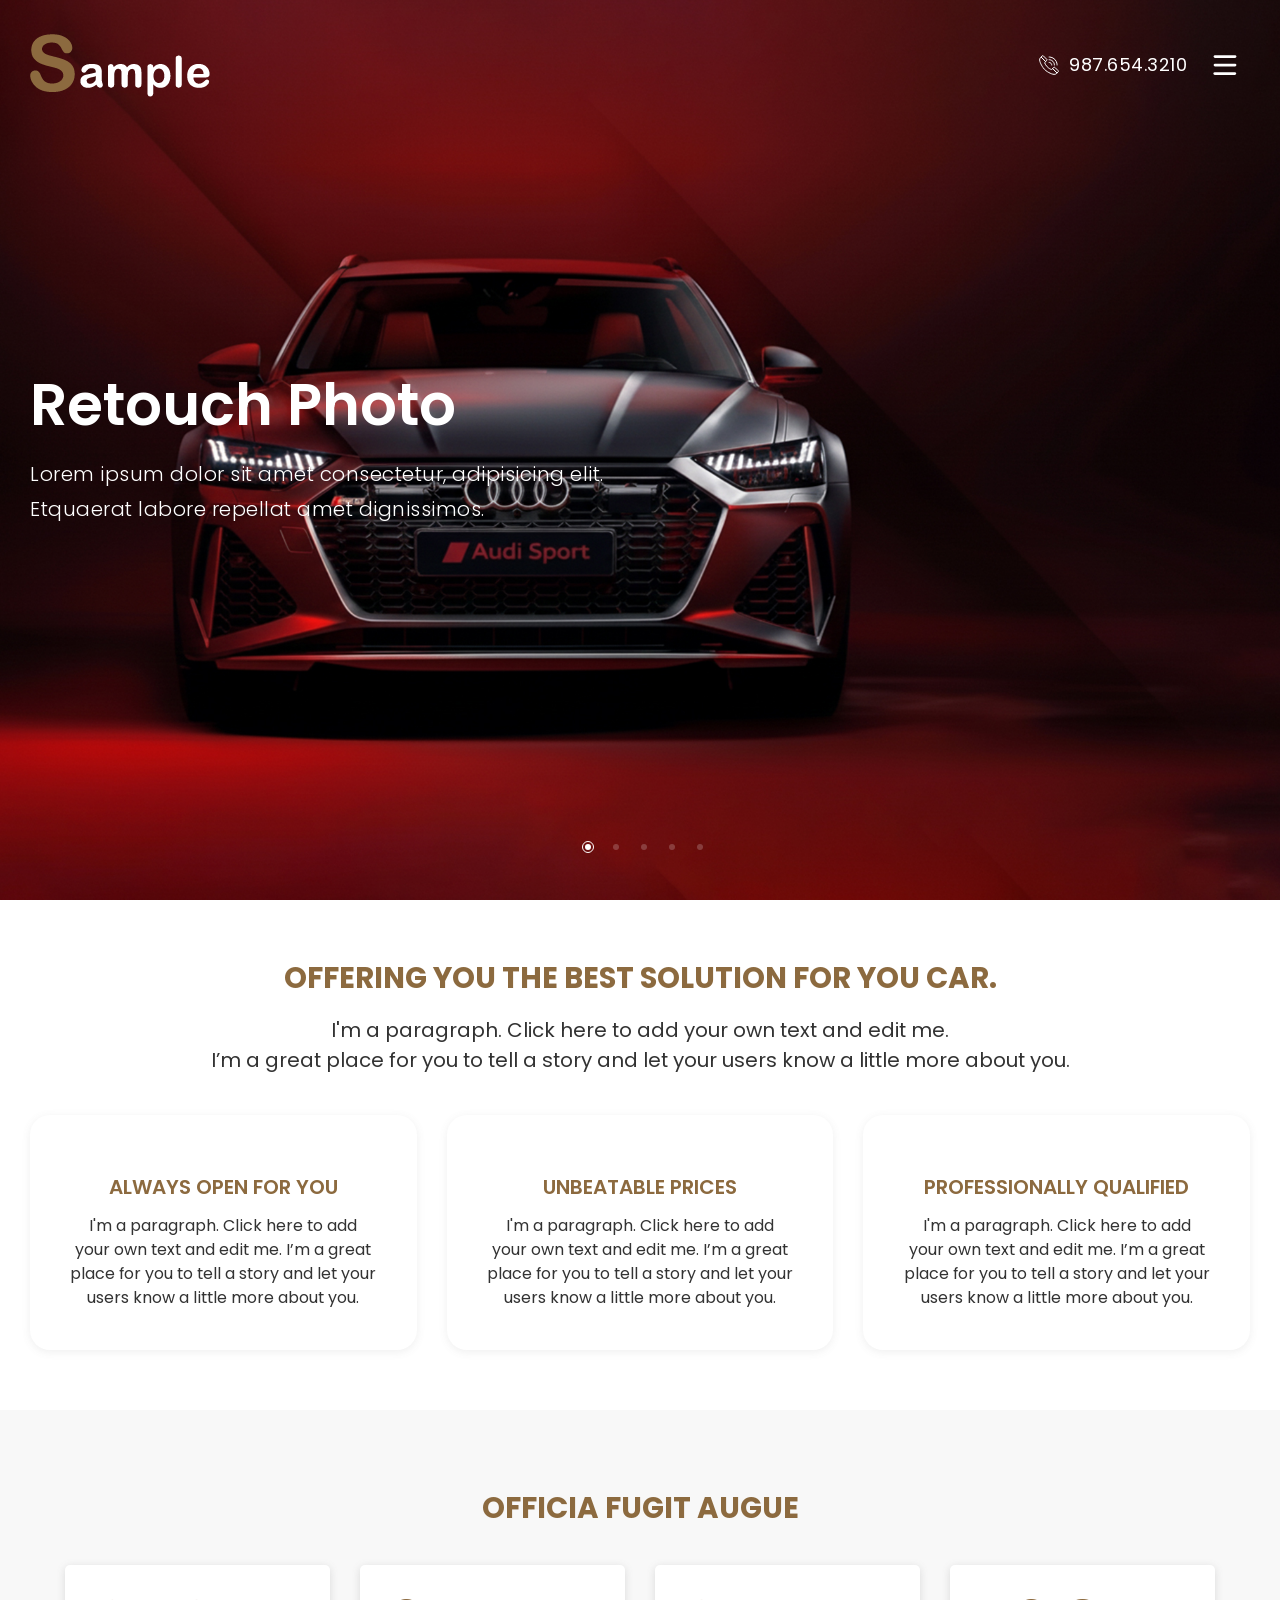
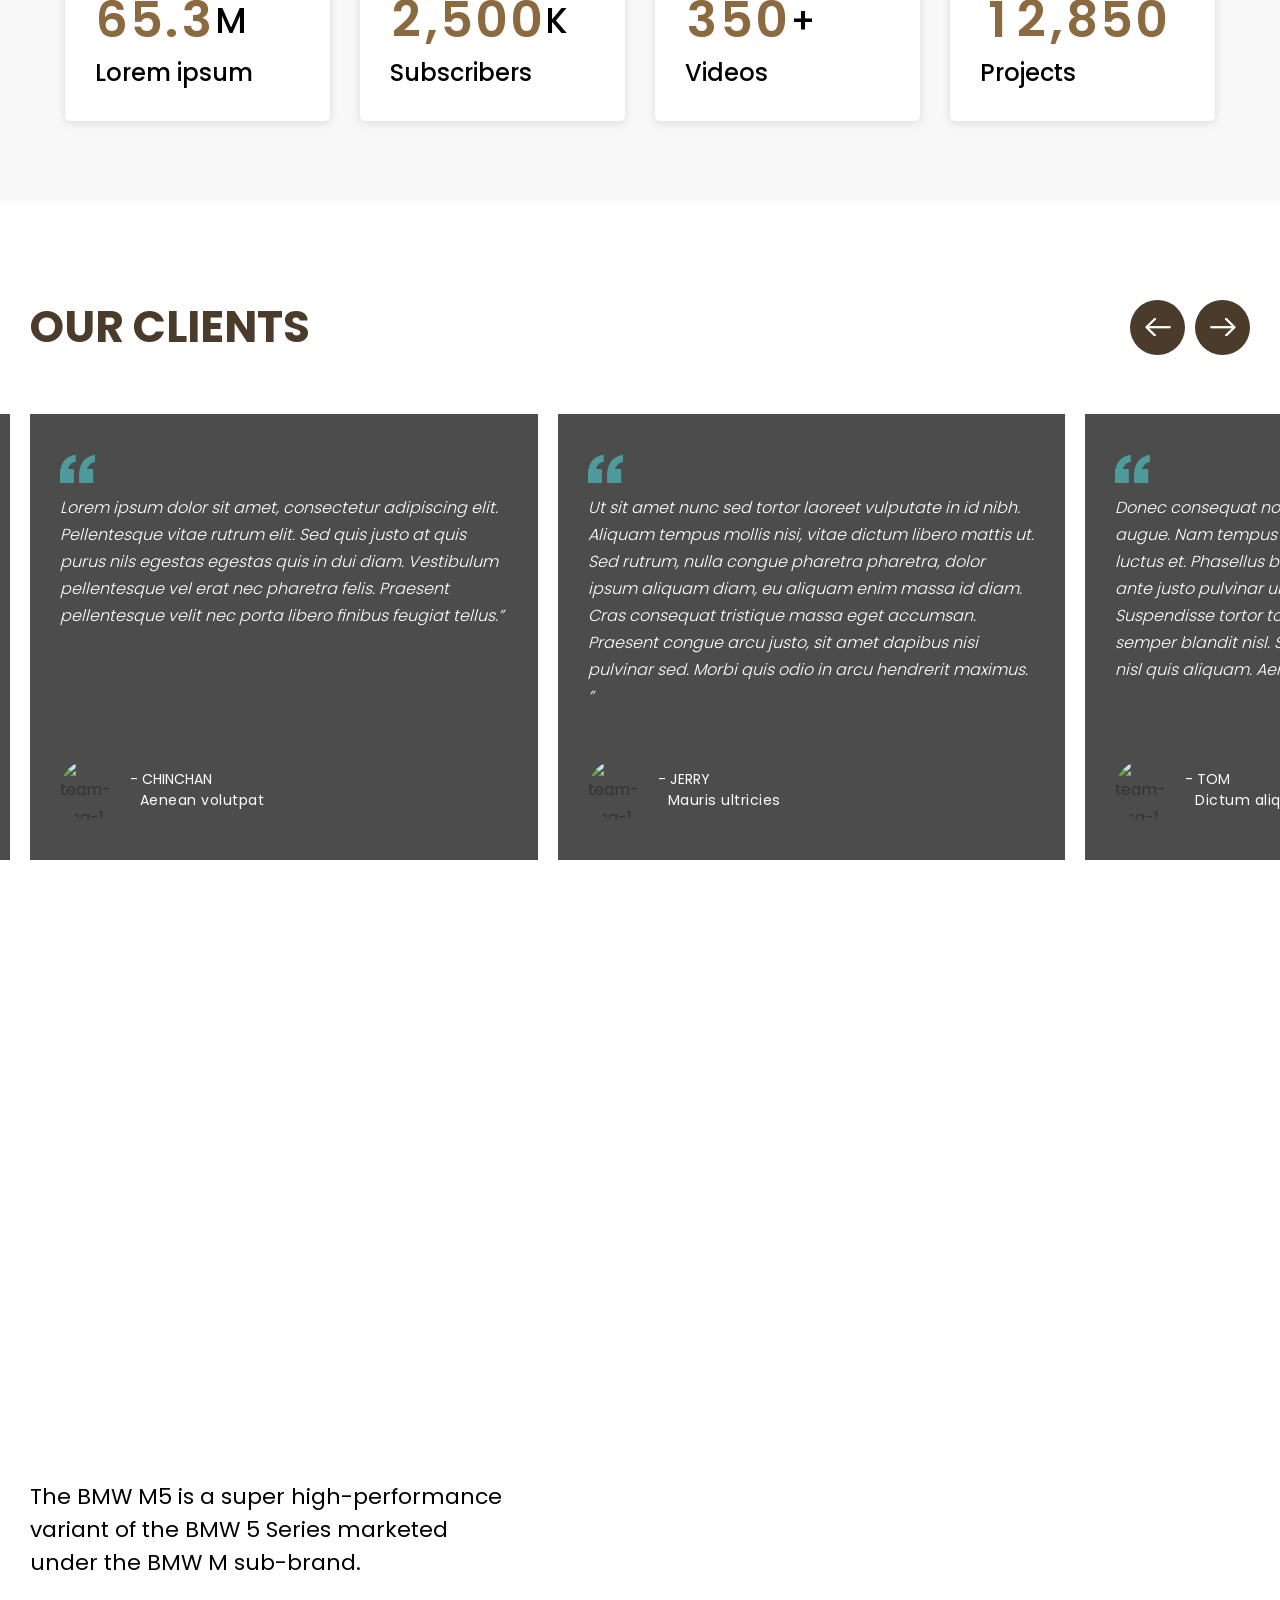
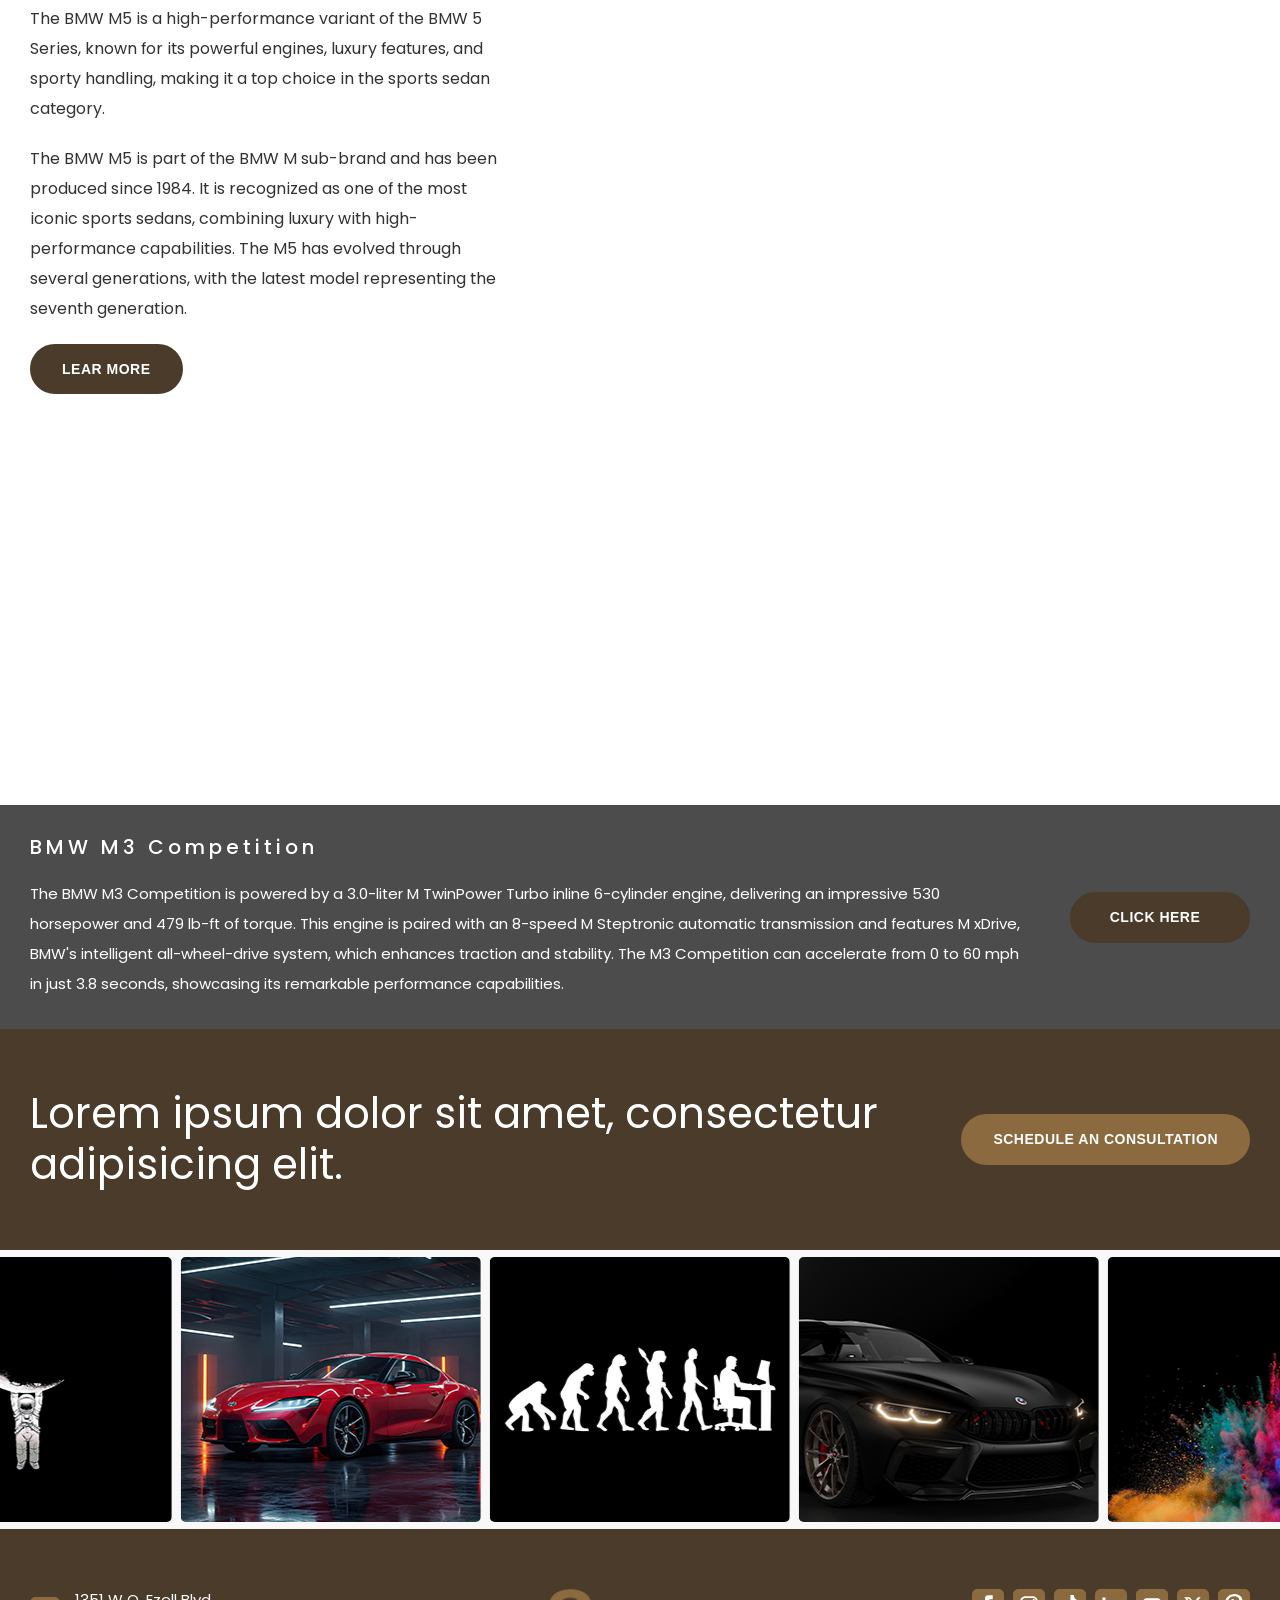
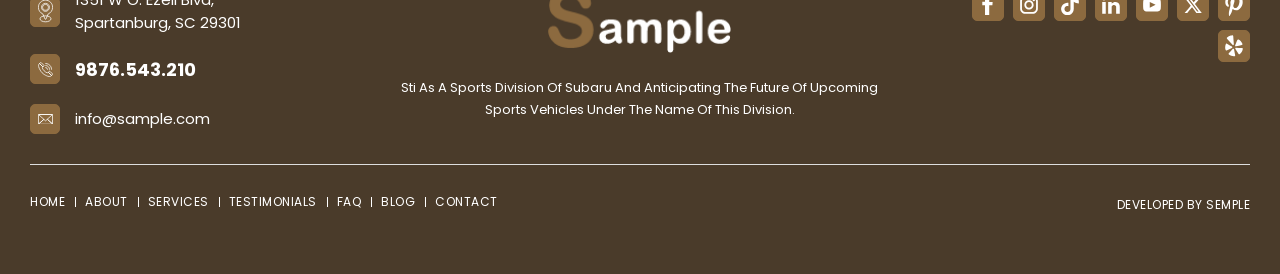
==== commit 663a28ac: "Update inde.html" ====
--- a/inde.html
+++ b/inde.html
@@ -8,12 +8,12 @@
     <link rel="shortcut icon" href="favicon.ico"><title>Dream Tour And Travel</title>
 <meta name="description" content="" />
 <meta name="keywords" content="" />
-<link href="html/css/swiper-bundle.min.css" rel="stylesheet" type="text/css">
+<link href="css/swiper-bundle.min.css" rel="stylesheet" type="text/css">
 
 <!-- CSS Include -->
 
-<link href="html/css/bootstrap.min.css" rel="stylesheet" type="text/css">
-<link href="html/css/main.min.css" rel="stylesheet" type="text/css">
+<link href="css/bootstrap.min.css" rel="stylesheet" type="text/css">
+<link href="css/main.min.css" rel="stylesheet" type="text/css">
 
 
 </head>
@@ -222,7 +222,7 @@
                 <div class="swiper-wrapper">
                     <div class="swiper-slide">
                         <div class="slide-bg overlay-dark"
-                            style="background-image: url(html/images/bg/hero-slider-img1.jpg);"
+                            style="background-image: url(images/bg/hero-slider-img1.jpg);"
                             data-swiper-parallax="1152">
                             <div class="hero-content">
                                 <h1 class="slide-heading" data-swiper-parallax="-1500">Retouch Photo </h1>
@@ -235,7 +235,7 @@
                     </div>
                     <div class="swiper-slide">
                         <div class="slide-bg overlay-dark"
-                            style="background-image: url(html/images/bg/hero-slider-img2.jpg);"
+                            style="background-image: url(images/bg/hero-slider-img2.jpg);"
                             data-swiper-parallax="1152">
                             <div class="hero-content">
                                 <div class="slide-heading" data-swiper-parallax="-1500">Earthmade <br>Aroma box </div>
@@ -248,7 +248,7 @@
                     </div>
                     <div class="swiper-slide">
                         <div class="slide-bg overlay-dark"
-                            style="background-image: url(html/images/bg/hero-slider-img3.jpg);"
+                            style="background-image: url(images/bg/hero-slider-img3.jpg);"
                             data-swiper-parallax="1152">
                             <div class="hero-content">
                                 <div class="slide-heading" data-swiper-parallax="-1500">Access Bank</span>
@@ -263,7 +263,7 @@
                     </div>
                     <div class="swiper-slide">
                         <div class="slide-bg overlay-dark"
-                            style="background-image: url(html/images/bg/hero-slider-img4.jpg);"
+                            style="background-image: url(images/bg/hero-slider-img4.jpg);"
                             data-swiper-parallax="1152">
                             <div class="hero-content">
                                 <div class="slide-heading" data-swiper-parallax="-1500">The joy of music</div>
@@ -276,7 +276,7 @@
                     </div>
                     <div class="swiper-slide">
                         <div class="slide-bg overlay-dark"
-                            style="background-image: url(html/images/bg/hero-slider-img5.jpg);"
+                            style="background-image: url(images/bg/hero-slider-img5.jpg);"
                             data-swiper-parallax="1152">
                             <div class="hero-content">
                                 <div class="slide-heading" data-swiper-parallax="-1500">Blue Adobe MAX</div>
@@ -368,40 +368,40 @@
         <div class="container">
             <div class="gallery">
                 <div class="image animate fadeInUp">
-                    <img src="html/images/imgs/gallry-img1.jpg" data-caption="gallry-img1" alt="Image 1">
+                    <img src="images/imgs/gallry-img1.jpg" data-caption="gallry-img1" alt="Image 1">
                 </div>
                 <div class="image animate fadeInUp">
-                    <img src="html/images/imgs/gallry-img2.jpg" data-caption="gallry-img2" alt="Image 2">
+                    <img src="images/imgs/gallry-img2.jpg" data-caption="gallry-img2" alt="Image 2">
                 </div>
                 <div class="image animate fadeInUp">
-                    <img src="html/images/imgs/gallry-img3.jpg" data-caption="gallry-img3" alt="Image 4">
+                    <img src="images/imgs/gallry-img3.jpg" data-caption="gallry-img3" alt="Image 4">
                 </div>
                 <div class="image animate fadeInUp">
-                    <img src="html/images/imgs/gallry-img4.jpg" data-caption="gallry-img4" alt="Image 5">
+                    <img src="images/imgs/gallry-img4.jpg" data-caption="gallry-img4" alt="Image 5">
                 </div>
                 <div class="image animate fadeInUp">
-                    <img src="html/images/imgs/gallry-img5.jpg" data-caption="gallry-img5" alt="Image 6">
+                    <img src="images/imgs/gallry-img5.jpg" data-caption="gallry-img5" alt="Image 6">
                 </div>
                 <div class="image animate fadeInUp">
-                    <img src="html/images/imgs/gallry-img6.jpg" data-caption="gallry-img6" alt="Image 3">
+                    <img src="images/imgs/gallry-img6.jpg" data-caption="gallry-img6" alt="Image 3">
                 </div>
                 <div class="image animate fadeInUp">
-                    <img src="html/images/imgs/gallry-img7.jpg" data-caption="gallry-img7" alt="Image 1">
+                    <img src="images/imgs/gallry-img7.jpg" data-caption="gallry-img7" alt="Image 1">
                 </div>
                 <div class="image animate fadeInUp">
-                    <img src="html/images/imgs/gallry-img8.jpg" data-caption="gallry-img8" alt="Image 2">
+                    <img src="images/imgs/gallry-img8.jpg" data-caption="gallry-img8" alt="Image 2">
                 </div>
                 <div class="image animate fadeInUp">
-                    <img src="html/images/imgs/gallry-img9.jpg" data-caption="gallry-img9" alt="Image 4">
+                    <img src="images/imgs/gallry-img9.jpg" data-caption="gallry-img9" alt="Image 4">
                 </div>
                 <div class="image animate fadeInUp">
-                    <img src="html/images/imgs/gallry-img10.jpg" data-caption="gallry-img10" alt="Image 5">
+                    <img src="images/imgs/gallry-img10.jpg" data-caption="gallry-img10" alt="Image 5">
                 </div>
                 <div class="image animate fadeInUp">
-                    <img src="html/images/imgs/gallry-img11.jpg" data-caption="gallry-img11" alt="Image 6">
+                    <img src="images/imgs/gallry-img11.jpg" data-caption="gallry-img11" alt="Image 6">
                 </div>
                 <div class="image animate fadeInUp">
-                    <img src="html/images/imgs/gallry-img12.jpg" data-caption="gallry-img12" alt="Image 3">
+                    <img src="images/imgs/gallry-img12.jpg" data-caption="gallry-img12" alt="Image 3">
                 </div>
             </div>
 
@@ -457,7 +457,7 @@
             </div>
             <div class="row g-0">
                 <div class="profile animate fadeInUp">
-                    <img src="html/images/imgs/team-img-1.jpg" width="250" height="250">
+                    <img src="images/imgs/team-img-1.jpg" width="250" height="250">
                     <div class="info">
                         <h3 class="name">Chinchan</h3>
                         <div class="bio">Lorem ipsum dolor sit amet consectetur adipisicing elit.</div>
@@ -469,7 +469,7 @@
                     </div>
                 </div>
                 <div class="profile animate fadeInUp">
-                    <img src="html/images/imgs/team-img-2.jpg" width="250" height="250">
+                    <img src="images/imgs/team-img-2.jpg" width="250" height="250">
                     <div class="info">
                         <h3 class="name">Jerry</h3>
                         <div class="bio">Lorem ipsum dolor sit amet consectetur adipisicing elit.</div>
@@ -481,7 +481,7 @@
                     </div>
                 </div>
                 <div class="profile animate fadeInUp">
-                    <img src="html/images/imgs/team-img-3.jpg" width="250" height="250">
+                    <img src="images/imgs/team-img-3.jpg" width="250" height="250">
                     <div class="info">
                         <h3 class="name">Tom</h3>
                         <div class="bio">Lorem ipsum dolor sit amet consectetur adipisicing elit.</div>
@@ -493,7 +493,7 @@
                     </div>
                 </div>
                 <div class="profile animate fadeInUp">
-                    <img src="html/images/imgs/team-img-4.jpg" width="250" height="250">
+                    <img src="images/imgs/team-img-4.jpg" width="250" height="250">
                     <div class="info">
                         <h3 class="name">mr.been</h3>
                         <div class="bio">Lorem ipsum dolor sit amet consectetur adipisicing elit.</div>
@@ -524,7 +524,7 @@
                             <div class="col">
                                 <div class="top-desc">
                                     <div class="icon">
-                                        <img src="html/images/icons/quotes.png" alt="quote" width="35" height="30">
+                                        <img src="images/icons/quotes.png" alt="quote" width="35" height="30">
                                     </div>
                                     <div class="desc FParagraph1 EditorText">
                                         <p>Lorem ipsum dolor sit amet, consectetur adipiscing elit. Pellentesque vitae
@@ -535,7 +535,7 @@
                                 </div>
                                 <div class="testi-bio">
                                     <div class="images-bio">
-                                        <img src="html/images/imgs/team-img-1.jpg" alt="team-img-1" widht="250"
+                                        <img src="images/imgs/team-img-1.jpg" alt="team-img-1" widht="250"
                                             height="250">
                                     </div>
                                     <div class="cover">
@@ -549,7 +549,7 @@
                             <div class="col">
                                 <div class="top-desc">
                                     <div class="icon">
-                                        <img src="html/images/icons/quotes.png" alt="quote" width="35" height="30">
+                                        <img src="images/icons/quotes.png" alt="quote" width="35" height="30">
                                     </div>
                                     <div class="desc FParagraph1 EditorText">
                                         <p>Ut sit amet nunc sed tortor laoreet vulputate in id nibh. Aliquam tempus
@@ -563,7 +563,7 @@
                                 </div>
                                 <div class="testi-bio">
                                     <div class="images-bio">
-                                        <img src="html/images/imgs/team-img-2.jpg" alt="team-img-1" widht="250"
+                                        <img src="images/imgs/team-img-2.jpg" alt="team-img-1" widht="250"
                                             height="250">
                                     </div>
                                     <div class="cover">
@@ -577,7 +577,7 @@
                             <div class="col">
                                 <div class="top-desc">
                                     <div class="icon">
-                                        <img src="html/images/icons/quotes.png" alt="quote" width="35" height="30">
+                                        <img src="images/icons/quotes.png" alt="quote" width="35" height="30">
                                     </div>
                                     <div class="desc FParagraph1 EditorText">
                                         <p>Donec consequat non sem ac ullamcorper. Ut sed turpis augue. Nam tempus
@@ -590,7 +590,7 @@
                                 </div>
                                 <div class="testi-bio">
                                     <div class="images-bio">
-                                        <img src="html/images/imgs/team-img-3.jpg" alt="team-img-1" widht="250"
+                                        <img src="images/imgs/team-img-3.jpg" alt="team-img-1" widht="250"
                                             height="250">
                                     </div>
                                     <div class="cover">
@@ -604,7 +604,7 @@
                             <div class="col">
                                 <div class="top-desc">
                                     <div class="icon">
-                                        <img src="html/images/icons/quotes.png" alt="quote" width="35" height="30">
+                                        <img src="images/icons/quotes.png" alt="quote" width="35" height="30">
                                     </div>
                                     <div class="desc FParagraph1 EditorText">
                                         <p>Vestibulum lacus nunc, viverra sed luctus id, facilisis vel leo. Donec vel
@@ -617,7 +617,7 @@
                                 </div>
                                 <div class="testi-bio">
                                     <div class="images-bio">
-                                        <img src="html/images/imgs/team-img-4.jpg" alt="team-img-1" widht="250"
+                                        <img src="images/imgs/team-img-4.jpg" alt="team-img-1" widht="250"
                                             height="250">
                                     </div>
                                     <div class="cover">
@@ -639,7 +639,7 @@
         <div class="container">
             <div class="row g-0">
                 <div class="ImgWrap animate fadeInUp">
-                    <!-- <img src="html/images/imgs/bmw-m5.png" alt="bmw-m5" width="920" height="485"> -->
+                    <!-- <img src="images/imgs/bmw-m5.png" alt="bmw-m5" width="920" height="485"> -->
                     <iframe title="BMW M5 CS 3D model - Sketchfab" class="c-viewer__iframe"
                         src="https://sketchfab.com/models/f28407cda1044fd28d82855be8af3e75/embed?autostart=1&amp;internal=1&amp;tracking=0&amp;ui_ar=0&amp;ui_infos=0&amp;ui_snapshots=1&amp;ui_stop=0&amp;ui_theatre=1&amp;ui_watermark=0"
                         id="api-frame" allow="autoplay; fullscreen; xr-spatial-tracking" xr-spatial-tracking="true"
@@ -753,43 +753,43 @@
                 <div class="swiper-wrapper">
                     <div class="swiper-slide">
                         <div class="ImgWrap">
-                            <img src="html/images/imgs/photo-gallery-img1.jpg" alt="photo-gallery-img" width="300"
+                            <img src="images/imgs/photo-gallery-img1.jpg" alt="photo-gallery-img" width="300"
                                 height="265">
                         </div>
                     </div>
                     <div class="swiper-slide">
                         <div class="ImgWrap">
-                            <img src="html/images/imgs/photo-gallery-img2.jpg" alt="photo-gallery-img" width="300"
+                            <img src="images/imgs/photo-gallery-img2.jpg" alt="photo-gallery-img" width="300"
                                 height="265">
                         </div>
                     </div>
                     <div class="swiper-slide">
                         <div class="ImgWrap">
-                            <img src="html/images/imgs/photo-gallery-img3.jpg" alt="photo-gallery-img" width="300"
+                            <img src="images/imgs/photo-gallery-img3.jpg" alt="photo-gallery-img" width="300"
                                 height="265">
                         </div>
                     </div>
                     <div class="swiper-slide">
                         <div class="ImgWrap">
-                            <img src="html/images/imgs/photo-gallery-img4.jpg" alt="photo-gallery-img" width="300"
+                            <img src="images/imgs/photo-gallery-img4.jpg" alt="photo-gallery-img" width="300"
                                 height="265">
                         </div>
                     </div>
                     <div class="swiper-slide">
                         <div class="ImgWrap">
-                            <img src="html/images/imgs/photo-gallery-img5.jpg" alt="photo-gallery-img" width="300"
+                            <img src="images/imgs/photo-gallery-img5.jpg" alt="photo-gallery-img" width="300"
                                 height="265">
                         </div>
                     </div>
                     <div class="swiper-slide">
                         <div class="ImgWrap">
-                            <img src="html/images/imgs/photo-gallery-img6.jpg" alt="photo-gallery-img" width="300"
+                            <img src="images/imgs/photo-gallery-img6.jpg" alt="photo-gallery-img" width="300"
                                 height="265">
                         </div>
                     </div>
                     <div class="swiper-slide">
                         <div class="ImgWrap">
-                            <img src="html/images/imgs/photo-gallery-img7.jpg" alt="photo-gallery-img" width="300"
+                            <img src="images/imgs/photo-gallery-img7.jpg" alt="photo-gallery-img" width="300"
                                 height="265">
                         </div>
                     </div>
@@ -866,7 +866,7 @@
             <div class="col-xl-5 text-xl-start text-center col-12">
                 <div class="footer-logo text-center">
                     <a href="./" aria-label="">
-                        <img src="html/images/imgs/main-logo.png" alt="" width="183" height="49" loading="lazy">
+                        <img src="images/imgs/main-logo.png" alt="" width="183" height="49" loading="lazy">
                     </a>
                 </div>
                 <div class="shortdesc mt-4 white-color fs-13 lh-7 text-center">
@@ -989,7 +989,7 @@
 <script src="js/common.js" type="text/javascript"></script>
 <script src="js/animate.js" type="text/javascript"></script>
 <script src="js/lenis.min.js" type="text/javascript"></script>
-<link href="html/css/magnific-popup.min.css" rel="stylesheet" type="text/css">
+<link href="css/magnific-popup.min.css" rel="stylesheet" type="text/css">
 <script src="js/jquery.magnific-popup.min.js" type="text/javascript"></script>
 
 
@@ -1143,7 +1143,7 @@
                 <i class="fa fa-close"></i>
             </a>
             <div class="logo">
-                <a href="./"><img src="html/images/imgs/main-logo.png" alt="Main Logo" width="183" height="49"></a>
+                <a href="./"><img src="images/imgs/main-logo.png" alt="Main Logo" width="183" height="49"></a>
             </div>
         </div>
         <div class="FormWrapper">
@@ -1497,4 +1497,4 @@
     </script>
 </body>
 
-</html>+</html>
--- a/css/main.min.css
+++ b/css/main.min.css
@@ -0,0 +1 @@
+*{margin:0;padding:0}* :focus{outline:none}body{background:#fff;color:#333;font-size:16px;line-height:28px;font-family:"poppins";font-weight:normal;letter-spacing:normal}:root{scroll-behavior:inherit}.animate{opacity:0;-webkit-transition:all .8s ease-in-out;transition:all .8s ease-in-out;visibility:hidden}.animate.fadeInUp{-webkit-transform:translateY(80px);transform:translateY(80px)}.animate.fadeInDown{-webkit-transform:translateY(-80px);transform:translateY(-80px)}.animate.fadeInUp.in-view,.animate.fadeInDown.in-view{-webkit-transform:translateY(0px);transform:translateY(0px)}.animate.fadeInLeft{-webkit-transform:translateX(-80px);transform:translateX(-80px)}.animate.fadeInRight{-webkit-transform:translateX(80px);transform:translateX(80px)}.animate.fadeInLeft.in-view,.animate.fadeInRight.in-view{-webkit-transform:translateX(0px);transform:translateX(0px)}.animate.zoomIn{-webkit-transform:scale(0);transform:scale(0)}.animate.zoomIn.in-view{-webkit-transform:scale(1);transform:scale(1)}.animate.in-view,.fadeIn.in-view,.in-view{opacity:1;visibility:visible}@font-face{font-family:"poppins";src:url("../fonts/poppins-variable-font.woff2") format("woff2");font-weight:100 900;font-style:normal;font-display:swap}::-webkit-scrollbar{width:8px}::-webkit-scrollbar-thumb{background-color:#969696;border-radius:50px}.white-color{color:#fff !important}.black-color{color:#000 !important}.text-color{color:#333 !important}.primary-color{color:#4a3b2a !important}.secondary-color{color:#8c6a3f !important}.gray-color{color:#f8f8f8 !important}.bgc-white{background-color:#fff !important}.bgc-black{background-color:#000 !important}.bgc-primary{background-color:#4a3b2a !important}.bgc-secondary{background-color:#8c6a3f !important}.bgc-gray{background-color:#f8f8f8 !important}.sf{font-family:"poppins" !important}.light{font-weight:300 !important}.regular{font-weight:400 !important}.medium{font-weight:500 !important}.semibold{font-weight:600 !important}.bold{font-weight:700 !important}.extrabold{font-weight:800 !important}.black{font-weight:900 !important}.fs-11{font-size:11px !important}.fs-12{font-size:12px !important}.fs-13{font-size:13px !important}.fs-14{font-size:14px !important}.fs-15{font-size:15px !important}.fs-16{font-size:16px !important}.fs-17{font-size:17px !important}.fs-18{font-size:18px !important}.fs-19{font-size:19px !important}.fs-20{font-size:20px !important}.fs-21{font-size:21px !important}.fs-22{font-size:22px !important}.fs-23{font-size:23px !important}.fs-24{font-size:24px !important}.fs-25{font-size:25px !important}.fs-26{font-size:26px !important}.fs-27{font-size:27px !important}.fs-28{font-size:28px !important}.fs-29{font-size:29px !important}.fs-30{font-size:30px !important}.fs-31{font-size:31px !important}.fs-32{font-size:32px !important}.fs-33{font-size:33px !important}.fs-34{font-size:34px !important}.fs-35{font-size:35px !important}.fs-40{font-size:40px !important}.fs-45{font-size:45px !important}.fs-50{font-size:50px !important}.fs-55{font-size:55px !important}.fs-60{font-size:60px !important}.ls-05{letter-spacing:.5px !important}.ls-1{letter-spacing:1px !important}.ls-2{letter-spacing:2px !important}.ls-3{letter-spacing:3px !important}.ls-4{letter-spacing:4px !important}.ls-5{letter-spacing:5px !important}.lh-1{line-height:1 !important}.lh-2{line-height:1.2 !important}.lh-3{line-height:1.3 !important}.lh-4{line-height:1.4 !important}.lh-5{line-height:1.5 !important}.lh-6{line-height:1.6 !important}.lh-7{line-height:1.7 !important}.lh-8{line-height:1.8 !important}.lh-9{line-height:1.9 !important}.lh-10{line-height:2 !important}.pt-5{padding-top:5px !important}.pt-10{padding-top:10px !important}.pt-15{padding-top:15px !important}.pt-20{padding-top:20px !important}.pt-25{padding-top:25px !important}.pt-30{padding-top:30px !important}.pt-35{padding-top:35px !important}.pt-40{padding-top:40px !important}.pt-45{padding-top:45px !important}.pt-50{padding-top:50px !important}.pb-5{padding-bottom:5px !important}.pb-10{padding-bottom:10px !important}.pb-15{padding-bottom:15px !important}.pb-20{padding-bottom:20px !important}.pb-25{padding-bottom:25px !important}.pb-30{padding-bottom:30px !important}.pb-35{padding-bottom:35px !important}.pb-40{padding-bottom:40px !important}.pb-45{padding-bottom:45px !important}.pb-50{padding-bottom:50px !important}.mt-5{margin-top:5px !important}.mt-10{margin-top:10px !important}.mt-15{margin-top:15px !important}.mt-20{margin-top:20px !important}.mt-25{margin-top:25px !important}.mt-30{margin-top:30px !important}.mt-35{margin-top:35px !important}.mt-40{margin-top:40px !important}.mt-45{margin-top:45px !important}.mt-50{margin-top:50px !important}.mb-5{margin-bottom:5px !important}.mb-10{margin-bottom:10px !important}.mb-15{margin-bottom:15px !important}.mb-20{margin-bottom:20px !important}.mb-25{margin-bottom:25px !important}.mb-30{margin-bottom:30px !important}.mb-35{margin-bottom:35px !important}.mb-40{margin-bottom:40px !important}.mb-45{margin-bottom:45px !important}.mb-50{margin-bottom:50px !important}a{text-decoration:none !important;-webkit-transition:all .5s ease-in-out;transition:all .5s ease-in-out;color:#4a3b2a}a:hover{color:#8c6a3f}.transition{-webkit-transition:all .5s ease-in-out;transition:all .5s ease-in-out}::-moz-selection{color:#fff;background-color:#4a3b2a}::selection{color:#fff;background-color:#4a3b2a}::-moz-selection{color:#fff;background-color:#4a3b2a}::-webkit-selection{color:#fff;background-color:#4a3b2a}h1,h2,h3,h4,h5,h6{font-weight:700;letter-spacing:normal;line-height:1;font-weight:normal}h1,.main-title{font-size:clamp(2.1875rem,1.5962rem + 2.5227vw,3.75rem)}h2,.section-title{font-size:clamp(1.875rem,1.6385rem + 1.0091vw,2.5rem)}h3{font-size:clamp(1.5625rem,1.326rem + 1.0091vw,2.1875rem)}h4{font-size:clamp(1.375rem,1.1858rem + .8073vw,1.875rem)}h5{font-size:clamp(1.25rem,1.1317rem + .5045vw,1.5625rem);line-height:1.3}h6{font-size:clamp(1.125rem,1.0304rem + .4036vw,1.375rem);line-height:1.3}.section-title{font-size:clamp(1.875rem,1.5202rem + 1.5136vw,2.8125rem);line-height:1.2;font-weight:700}.section-title .cover,.section-title+.row{margin-top:40px}.w-100{width:100%}b,strong{font-weight:normal;font-weight:700}ol{list-style:decimal;margin-left:0px}table{border-collapse:collapse;border-spacing:0}sub{vertical-align:sub !important}sup{vertical-align:sup !important}img{border:0px;max-width:100%;height:auto}.FParagraph p{margin-bottom:15px}.FParagraph1 p{margin-bottom:20px}.FParagraph p:last-child,p:last-child,.FParagraph1 p:last-child{margin-bottom:0}ul{list-style:none;list-style-type:none;margin:0px;padding:0px}ul li{background-image:url(../images/bullet-1.png);background-position:3px 9px;background-repeat:no-repeat;margin:0px;padding:1px 0px;padding-left:20px}.nobullet li{background-image:none;background-position:0px;background-repeat:no-repeat;margin:0px;padding:0px}.EditorText ul{display:flow-root}.EditorText ul li{background-image:url(../images/bullet-1.png);background-repeat:no-repeat;margin:0px;padding:0px 0px 0px 20px;border:0px solid;display:block;text-align:left}.EditorText ol li{display:list-item;margin:0px 0px 0px 20px;padding:0px;text-align:left;background-repeat:no-repeat;background-image:none !important;cursor:text;width:auto !important;list-style:decimal;border:0px;text-align:left}.EditorText h1,.EditorText h2,.EditorText h3,.EditorText h4,.EditorText h5,.EditorText h6{margin-bottom:10px}.EditorText ul+h1,.EditorText ul+h2,.EditorText ul+h3,.EditorText ul+h4,.EditorText ul+h5,.EditorText ul+h6,.EditorText ul+p{margin-top:20px}.EditorText hr{margin:0px;border-bottom:1px solid #999;height:1px;width:100%}.EditorText table{max-width:500px !important;width:100% !important;border-collapse:collapse !important}.EditorText table td{border-right:1px solid #000;border-bottom:1px solid #000;padding:5px 15px;border-left:1px solid #000;border-top:1px solid #000}.EditorText sup{vertical-align:super;font-size:smaller}.EditorText sub{vertical-align:sub;font-size:smaller}.EditorText blockquote{padding-left:20px}.FSocialIcon{margin:0 auto;text-align:center}.FSocialIcon .SocialIcons{list-style:none}.create-a-new-page-wrapper .row>.col{padding:0}.create-a-new-page-wrapper .row>.col h2.title{color:#4a3b2a}@media(min-width: 1200px){.container,.container-lg,.container-md,.container-sm,.container-xl{max-width:1460px;padding:60px 30px;margin-right:auto;margin-left:auto}.container-fluid,.container-xxl{padding:0}a.menu-link,.responsive-logo,.scroll-top-arrow{display:none}.normal-menu.Sticky{background:none;background-color:#fff !important}.normal-menu.Sticky .nav-phone a{color:#000}.create-a-new-page-wrapper .col-12.border-start{border-left:1px solid #ddd;padding:0 0 0 20px;margin-left:20px}.create-a-new-page-wrapper .row>.col .ImgWrap.me-lg-5{margin-right:50px}}.container,.container-lg,.container-md,.container-sm,.container-xl{padding:60px 30px}.btn-primary,.btn-secondary{font-size:14px;line-height:1.2;font-weight:600;letter-spacing:.5px;border-radius:50px;text-transform:uppercase;padding:15px 30px;-webkit-box-shadow:none !important;box-shadow:none !important;-webkit-transition:all .5s ease-in-out;transition:all .5s ease-in-out;position:relative;text-align:center;display:-webkit-box;display:-ms-flexbox;display:flex;-webkit-box-align:center;-ms-flex-align:center;align-items:center;-webkit-box-pack:center;-ms-flex-pack:center;justify-content:center;gap:10px;max-width:-webkit-max-content;max-width:-moz-max-content;max-width:max-content}.btn-primary i,.btn-secondary i{font-size:18px}.btn-primary{color:#fff !important;background-color:#4a3b2a !important;border:2px solid #4a3b2a !important}.btn-primary:hover{background-color:#8c6a3f !important;border:2px solid #8c6a3f !important}.btn-secondary{color:#fff !important;background-color:#8c6a3f !important;border:2px solid #fff !important}.btn-secondary:hover{background-color:#4a3b2a !important;border:2px solid #fff !important}.row{margin-left:0;margin-right:0}.carousel-indicators [data-bs-target]{height:10px;width:10px;border-radius:100%}.mfp-zoom-out-cur,.mfp-zoom-out-cur .mfp-image-holder .mfp-close{cursor:-moz-pointer !important;cursor:-webkit-pointer !important;cursor:pointer !important}.EditorText a,.ThanksMsg a{word-break:break-word}.EditorText img,.ThanksMsg img{-o-object-fit:cover;object-fit:cover;height:auto !important}.icon{line-height:0}body{position:relative;-webkit-transition:all .5s ease-in-out;transition:all .5s ease-in-out}body::before{content:"";position:absolute;left:0;right:0;width:100%;height:100%;backdrop-filter:blur(8px);z-index:99;-webkit-transition:all .5s ease-in-out;transition:all .5s ease-in-out;opacity:0;visibility:hidden}body.openSidemenu{position:fixed;width:100%;height:100vh;overflow:hidden}body.openSidemenu::before{opacity:1;visibility:visible}body.openSocialLinks::before{opacity:1;visibility:visible}.header-wrapper{position:fixed;top:0;left:0;z-index:999;width:100%;-webkit-transition:all .5s ease-in-out;transition:all .5s ease-in-out}.header-wrapper.hide-header{-webkit-transform:translateY(-100%);transform:translateY(-100%)}.header-wrapper .container{display:-webkit-box;display:-ms-flexbox;display:flex;-webkit-box-align:center;-ms-flex-align:center;align-items:center;-webkit-box-pack:justify;-ms-flex-pack:justify;justify-content:space-between;gap:20px;padding-block:25px;-webkit-transition:all .5s ease-in-out;transition:all .5s ease-in-out}.header-wrapper .container .main-logo a{line-height:0;position:relative;z-index:99;display:block;width:180px;height:63px;background:url(../images/imgs/main-logo.png) no-repeat left top;text-indent:-999999px;background-size:100%}.header-wrapper .container .primary-nav .phone,.header-wrapper .container .primary-nav .phone a{color:#fff;letter-spacing:.5px;position:relative;z-index:2}.header-wrapper .container .primary-nav .phone svg,.header-wrapper .container .primary-nav .phone a svg{width:20px;fill:#fff;-webkit-transition:all .5s ease-in-out;transition:all .5s ease-in-out}.header-wrapper .container .primary-nav .phone:hover,.header-wrapper .container .primary-nav .phone a:hover{opacity:.8}.header-wrapper .container .primary-nav .navigation{position:fixed;top:0;right:0;width:50%;height:100vh;padding:100px 30px 30px 50px;background-color:#4a3b2a;-webkit-transition:all .7s cubic-bezier(0.585, 0.135, 0.15, 0.86);transition:all .7s cubic-bezier(0.585, 0.135, 0.15, 0.86);-webkit-transform:translateX(100%);transform:translateX(100%);display:-webkit-box;display:-ms-flexbox;display:flex;-webkit-box-orient:vertical;-webkit-box-direction:normal;-ms-flex-direction:column;flex-direction:column;-webkit-box-pack:justify;-ms-flex-pack:justify;justify-content:space-between}.header-wrapper .container .primary-nav .navigation.active{-webkit-transform:translateX(0%);transform:translateX(0%);opacity:1}.header-wrapper .container .primary-nav .navigation ul{max-width:650px;list-style-type:none}.header-wrapper .container .primary-nav .navigation ul li{padding:0;background-image:none}.header-wrapper .container .primary-nav .navigation ul li a{padding:15px 0;position:relative;z-index:1}.header-wrapper .container .primary-nav .navigation ul li a::after{content:"";position:absolute;left:0;bottom:0;width:0;height:1px;background-color:#fff;-webkit-transition:all .5s ease-in-out;transition:all .5s ease-in-out}.header-wrapper .container .primary-nav .navigation ul li a:hover::after{width:100%}.header-wrapper .container .primary-nav .navigation ul li,.header-wrapper .container .primary-nav .navigation ul li a{text-decoration:none;color:#fff;font-size:25px;line-height:1.4;display:-webkit-box;display:-ms-flexbox;display:flex;-webkit-box-align:center;-ms-flex-align:center;align-items:center;-webkit-box-pack:justify;-ms-flex-pack:justify;justify-content:space-between;-webkit-transition:all .5s ease-in-out;transition:all .5s ease-in-out}.header-wrapper .container .primary-nav .navigation ul li li,.header-wrapper .container .primary-nav .navigation ul li li a,.header-wrapper .container .primary-nav .navigation ul li a li,.header-wrapper .container .primary-nav .navigation ul li a li a{font-size:20px;line-height:1.5}.header-wrapper .container .primary-nav .navigation .sub-menu{position:absolute;z-index:2;top:100px;right:0;width:100%;height:calc(100% - 100px);padding:0 30px 0 50px;background-color:#4a3b2a;-webkit-transition:all .5s cubic-bezier(0.585, 0.135, 0.15, 0.86);transition:all .5s cubic-bezier(0.585, 0.135, 0.15, 0.86);-webkit-transform:translateX(100%);transform:translateX(100%);opacity:0}.header-wrapper .container .primary-nav .navigation .sub-menu.active{-webkit-transform:translateX(0%);transform:translateX(0%);opacity:1}.header-wrapper .container .primary-nav .navigation .sub-menu .submenu-text{display:-webkit-box;display:-ms-flexbox;display:flex;-webkit-box-align:center;-ms-flex-align:center;align-items:center;-webkit-box-pack:justify;-ms-flex-pack:justify;justify-content:space-between;margin-bottom:10px;border-bottom:1px solid #8c6a3f;padding-bottom:15px;max-width:650px}.header-wrapper .container .primary-nav .navigation .sub-menu .submenu-text .parent-text{font-size:25px;line-height:1.5;color:#fff;opacity:.5}.header-wrapper .container .primary-nav .navigation .sub-menu .submenu-text .back-submenu{font-size:12px;line-height:1.3;display:-webkit-box;display:-ms-flexbox;display:flex;-webkit-box-align:center;-ms-flex-align:center;align-items:center;gap:5px;text-transform:uppercase;letter-spacing:.5px;cursor:pointer;max-width:-webkit-max-content;max-width:-moz-max-content;max-width:max-content;opacity:.5}.header-wrapper.sticky{background-color:#4a3b2a;-webkit-box-shadow:0px 0px 9px 0px rgba(0,0,0,.3);box-shadow:0px 0px 9px 0px rgba(0,0,0,.3)}.header-wrapper.sticky .container{padding-block:10px}.phone,.phone a{display:-webkit-box;display:-ms-flexbox;display:flex;-webkit-box-align:center;-ms-flex-align:center;align-items:center;gap:10px;font-size:18px;line-height:1.3;-webkit-transition:all .5s ease-in-out;transition:all .5s ease-in-out}a.menu-link{position:relative;z-index:9999;display:block;text-decoration:none;margin:15px 0 15px 5px}a.menu-link .hamburger{cursor:pointer;-webkit-tap-highlight-color:rgba(0,0,0,0);-webkit-transition:-webkit-transform 1s;transition:-webkit-transform 1s;transition:transform 1s;transition:transform 1s, -webkit-transform 1s;-moz-user-select:none;-webkit-user-select:none;-ms-user-select:none;user-select:none}a.menu-link .hamburger .line{fill:none;-webkit-transition:stroke-dasharray 1s,stroke-dashoffset 1s;transition:stroke-dasharray 1s,stroke-dashoffset 1s;stroke:#fff;stroke-width:5.5;stroke-linecap:round}a.menu-link .hamburger .line.top{stroke-dasharray:40 172}a.menu-link .hamburger .line.middle{stroke-dasharray:40 111}a.menu-link .hamburger .line.bottom{stroke-dasharray:40 172}a.menu-link .hamburger.active .top{stroke-dashoffset:-132px}a.menu-link .hamburger.active .middle{stroke-dashoffset:-71px}a.menu-link .hamburger.active .bottom{stroke-dashoffset:-132px}.has-subnav{width:40px;cursor:pointer;display:-webkit-box;display:-ms-flexbox;display:flex;-webkit-box-align:center;-ms-flex-align:center;align-items:center;-webkit-box-pack:center;-ms-flex-pack:center;justify-content:center;height:40px}.has-subnav i{font-size:20px;color:#fff}.address-social-col{display:-webkit-box;display:-ms-flexbox;display:flex;-webkit-box-align:center;-ms-flex-align:center;align-items:center;-webkit-box-pack:justify;-ms-flex-pack:justify;justify-content:space-between;-webkit-box-align:self-start;-ms-flex-align:self-start;align-items:self-start;gap:15px;max-width:650px;margin-top:20px;padding-top:20px;border-top:1px solid #8c6a3f}.address-social-col>div{-webkit-box-flex:1;-ms-flex:1 0 0px;flex:1 0 0}.address-social-col .address a,.address-social-col .social-links{display:-webkit-box;display:-ms-flexbox;display:flex;gap:10px;-webkit-transition:all .5s ease-in-out;transition:all .5s ease-in-out}.address-social-col .address,.address-social-col .address a,.address-social-col address{color:#fff;font-size:15px;line-height:1.5;font-style:normal;letter-spacing:.5px;font-family:"poppins";-webkit-transition:all .5s ease-in-out;transition:all .5s ease-in-out}.address-social-col .address i,.address-social-col .address a i,.address-social-col address i{font-size:20px;margin-top:5px}.address-social-col .address:hover,.address-social-col .address a:hover,.address-social-col address:hover{color:#8c6a3f}.address-social-col .social-links{-webkit-box-pack:end;-ms-flex-pack:end;justify-content:flex-end}.address-social-col .social-links a{color:#fff;width:30px;height:30px;font-size:15px;border:1px solid #fff;border-radius:100%;display:-webkit-box;display:-ms-flexbox;display:flex;-webkit-box-align:center;-ms-flex-align:center;align-items:center;-webkit-box-pack:center;-ms-flex-pack:center;justify-content:center;-webkit-transition:all .5s ease-in-out;transition:all .5s ease-in-out}.address-social-col .social-links a.facebook svg{width:10px}.address-social-col .social-links a svg{width:15px;fill:#fff;-webkit-transition:all .5s ease-in-out;transition:all .5s ease-in-out}.address-social-col .social-links a:hover{background-color:#fff;color:#8c6a3f}.address-social-col .social-links a:hover svg{fill:#4a3b2a}@media(max-width: 1199.98px){.header-wrapper .container .primary-nav .navigation{width:100%;padding:120px 3% 30px 3%}.header-wrapper .container .primary-nav .navigation ul,.header-wrapper .container .primary-nav .navigation .address-social-col{max-width:100%}.header-wrapper .container .primary-nav .navigation .sub-menu{padding:0 3%;top:135px;height:calc(100% - 135px)}.header-wrapper .container .primary-nav .phone span{display:none}}@media(max-width: 480.98px){.header-wrapper .container .primary-nav .navigation .address-social-col{gap:20px;-webkit-box-orient:vertical;-webkit-box-direction:normal;-ms-flex-direction:column;flex-direction:column}}.JcarouselSlider{position:relative}.swiper-button-next3,.swiper-container-rtl .swiper-button-prev3,.swiper-button-next2,.swiper-container-rtl .swiper-button-prev2,.swiper-button-next1,.swiper-container-rtl .swiper-button-prev1,.swiper-button-next,.swiper-container-rtl .swiper-button-prev{right:-40px;left:auto}.swiper-button-prev3,.swiper-container-rtl .swiper-button-next3,.swiper-button-prev2,.swiper-container-rtl .swiper-button-next2,.swiper-button-prev1,.swiper-container-rtl .swiper-button-next1,.swiper-button-prev,.swiper-container-rtl .swiper-button-next{left:-40px;right:auto}.swiper-button-next3:after,.swiper-button-prev2:after,.swiper-button-next2:after,.swiper-button-prev2:after,.swiper-button-next1:after,.swiper-button-prev1:after,.swiper-button-next:after,.swiper-button-prev:after{display:none}.swiper-button-next3,.swiper-button-prev3,.swiper-button-next2,.swiper-button-prev2,.swiper-button-next1,.swiper-button-prev1,.swiper-button-next,.swiper-button-prev{position:absolute;display:block;width:26px;height:18px;top:50%;margin-top:-9px;background-position:center;cursor:pointer;z-index:10;text-indent:-9999px}.swiper-button-prev3,.swiper-button-prev2,.swiper-button-prev1,.swiper-button-prev{background:url(../images/icons/prev.png) no-repeat center}.swiper-button-next3,.swiper-button-next2,.swiper-button-next1,.swiper-button-next{background:url(../images/icons/next.png) no-repeat center}.WithoutSlider+.swiper-button-next3,.WithoutSlider+.swiper-button-next3+.swiper-button-prev3,.WithoutSlider+.swiper-button-next2,.WithoutSlider+.swiper-button-next2+.swiper-button-prev2,.WithoutSlider+.swiper-button-next1,.WithoutSlider+.swiper-button-next1+.swiper-button-prev1,.WithoutSlider+.swiper-button-next,.WithoutSlider+.swiper-button-next+.swiper-button-prev{display:none}.WithoutSlider .swiper-wrapper{-webkit-box-pack:center;-ms-flex-pack:center;justify-content:center}.WithoutSlider .swiper-btn{display:none}.swiper-button-disabled{opacity:.35;cursor:auto;pointer-events:none}.hero-wrapper{position:relative}.hero-wrapper .creative-showcase--slider .swiper-slide{position:relative;overflow:hidden;width:100%;min-height:100vh;padding:80px 0}.hero-wrapper .creative-showcase--slider .slide-bg{display:-webkit-box;display:-ms-flexbox;display:flex;-webkit-box-align:center;-ms-flex-align:center;align-items:center;position:absolute;top:0;right:0;bottom:0;left:0;background-size:cover;background-position:center;background-repeat:no-repeat}.hero-wrapper .creative-showcase--slider .slide-bg .video-container{position:absolute;top:0;right:0;bottom:0;left:0}.hero-wrapper .creative-showcase--slider .slide-bg .video-container video{width:100%;height:100%;-o-object-fit:cover;object-fit:cover;-o-object-position:center center;object-position:center center}.hero-wrapper .creative-showcase--slider .creative-button--wrapper{position:absolute;bottom:40px;max-width:1460px;width:100%;display:-webkit-box;display:-ms-flexbox;display:flex;-webkit-box-align:center;-ms-flex-align:center;align-items:center;-webkit-box-pack:justify;-ms-flex-pack:justify;justify-content:space-between;margin:0 auto;left:50%;-webkit-transform:translateX(-50%);transform:translateX(-50%);z-index:2;-webkit-box-orient:horizontal;-webkit-box-direction:reverse;-ms-flex-direction:row-reverse;flex-direction:row-reverse;padding:0px 30px}.hero-wrapper .creative-showcase--slider .creative-button--wrapper .swiper-button-prev,.hero-wrapper .creative-showcase--slider .creative-button--wrapper .swiper-button-next{position:relative;display:-webkit-box;display:-ms-flexbox;display:flex;-webkit-box-align:center;-ms-flex-align:center;align-items:center;top:auto;color:#fff;z-index:9;cursor:pointer;width:auto;font-size:14px;letter-spacing:.5px;line-height:normal;height:auto}.hero-wrapper .creative-showcase--slider .creative-button--wrapper .swiper-button-prev:after,.hero-wrapper .creative-showcase--slider .creative-button--wrapper .swiper-button-next:after{display:none}.hero-wrapper .creative-showcase--slider .creative-button--wrapper .swiper-button-prev i{margin-right:15px}.hero-wrapper .creative-showcase--slider .creative-button--wrapper .swiper-button-next i{margin-left:15px}.hero-wrapper .creative-showcase--slider .swiper-pagination{bottom:40px;left:50%;-webkit-transform:translateX(-50%);transform:translateX(-50%);width:auto}.hero-wrapper .creative-showcase--slider .swiper-pagination .swiper-pagination-bullet{background:rgba(0,0,0,0);margin:0 10px !important}.hero-wrapper .creative-showcase--slider .swiper-pagination .swiper-pagination-bullet .path{display:none}.hero-wrapper .creative-showcase--slider .swiper-pagination .swiper-pagination-bullet.swiper-pagination-bullet-active .path{display:inline-block !important;stroke-dasharray:1000;stroke-dashoffset:0;-webkit-animation:dash linear 10s;animation:dash linear 10s;-webkit-animation-iteration-count:unset;animation-iteration-count:unset}@-webkit-keyframes dash{0%{stroke-dashoffset:1000}100%{stroke-dashoffset:0}}@keyframes dash{0%{stroke-dashoffset:1000}100%{stroke-dashoffset:0}}.hero-wrapper .hero-content{max-width:1460px;width:100%;margin-left:auto;margin-right:auto;position:relative;z-index:7;padding-inline:30px}.hero-wrapper .hero-content .slide-heading{font-size:clamp(2.1875rem,1.5962rem + 2.5227vw,3.75rem);color:#fff;margin:0px;font-weight:600;line-height:1.1;margin-bottom:.2rem}.hero-wrapper .hero-content .slide-subtitle{font-size:20px;color:#fff;line-height:35px;letter-spacing:.5px;font-weight:300;margin-top:20px}.hero-wrapper .video-wrapper{position:relative}.hero-wrapper .video-wrapper .hero-content{max-width:1460px;width:100%;margin-inline:auto;position:absolute;left:50%;-webkit-transform:translateX(-50%);transform:translateX(-50%);bottom:100px;z-index:7;padding-inline:30px}.inner-header-wrapper{position:relative;overflow:hidden;background-color:#4a3b2a;min-height:300px;display:-webkit-box;display:-ms-flexbox;display:flex;-webkit-box-pack:center;-ms-flex-pack:center;justify-content:center;-webkit-box-align:end;-ms-flex-align:end;align-items:end}.inner-header-wrapper .image,.inner-header-wrapper .ImgWrap{position:relative}.inner-header-wrapper .image::after,.inner-header-wrapper .ImgWrap::after{content:"";position:absolute;background-color:rgba(0,0,0,.1);width:100%;height:100%;top:0;left:0}.inner-header-wrapper .image img,.inner-header-wrapper .ImgWrap img{max-width:inherit;width:100%}.inner-header-wrapper .header-text{width:100%;text-align:center}.inner-header-wrapper .header-text .container{padding:100px 30px 0}.inner-header-wrapper .header-text .container .page-title{color:#fff;font-size:70px;line-height:1;text-transform:uppercase;font-weight:600;margin:0}body.open_team_bio{overflow:hidden}.team-list-wrap{display:-webkit-box;display:-ms-flexbox;display:flex;-ms-flex-wrap:wrap;flex-wrap:wrap;-webkit-box-pack:center;-ms-flex-pack:center;justify-content:center;gap:80px}.team-list-wrap .item{-webkit-box-flex:1;-ms-flex:1 0 300px;flex:1 0 300px;max-width:300px}.team-list-wrap .item .image{position:relative;overflow:hidden;background-color:#000}.team-list-wrap .item .image img{scale:1.1;-webkit-transition:all .5s ease-in-out;transition:all .5s ease-in-out}.team-list-wrap .item .name{color:#000;font-size:18px;line-height:1.5;font-weight:600;margin-top:15px}.team-list-wrap .item .designation{color:#666;font-size:14px;line-height:1.5;margin-top:3px}.team-list-wrap .item:hover .image img{scale:1;opacity:.7}.BioOverlay{z-index:70;background-color:rgba(0,0,0,.8);width:100%;height:100%;max-height:100%;position:fixed;top:0;left:0;visibility:hidden;opacity:0;clip-path:inset(50%);z-index:99999;-webkit-transition:all .5s ease-in-out;transition:all .5s ease-in-out}.BioOverlay.OpenBioOverlay{visibility:visible !important;opacity:1 !important;clip-path:inset(0%)}.team-bio{position:fixed;top:0;right:0;background-color:#fff;width:50rem;max-width:100%;height:100%;overflow:auto;-webkit-transform:translateX(100%);transform:translateX(100%);-webkit-transition-delay:.5s !important;transition-delay:.5s !important;-webkit-transition:all .7s cubic-bezier(0.585, 0.135, 0.15, 0.86);transition:all .7s cubic-bezier(0.585, 0.135, 0.15, 0.86);z-index:99999;padding:30px}.team-bio.OpenBioPopup{-webkit-transform:translateX(0%);transform:translateX(0%)}.team-bio .BioClose{position:absolute;top:15px;right:15px}.team-bio .BioClose i{width:50px;height:50px;background-color:#4a3b2a;color:#fff;border-radius:100%;display:-webkit-box;display:-ms-flexbox;display:flex;-webkit-box-align:center;-ms-flex-align:center;align-items:center;-webkit-box-pack:center;-ms-flex-pack:center;justify-content:center;font-size:25px}.team-bio .image-name-col{display:-webkit-box;display:-ms-flexbox;display:flex;-webkit-box-align:center;-ms-flex-align:center;align-items:center;gap:40px}.team-bio .image{max-width:calc(100% - 100px);margin-bottom:15px}.team-bio .name{color:#000;font-size:18px;line-height:1.5;font-weight:600;margin-top:15px;font-size:25px;margin-top:0}.team-bio .designation{color:#666;font-size:14px;line-height:1.5;margin-top:3px}.team-bio .d-flex{-webkit-box-orient:vertical;-webkit-box-direction:normal;-ms-flex-direction:column;flex-direction:column;gap:10px}.team-bio .d-flex a{display:-webkit-box;display:-ms-flexbox;display:flex;-webkit-box-align:center;-ms-flex-align:center;align-items:center;gap:8px;font-size:17px;line-height:1.4;font-weight:600}.team-bio .d-flex a i{color:#4a3b2a}.team-bio .d-flex a span{color:#333;-webkit-transition:all .5s ease-in-out;transition:all .5s ease-in-out}.team-bio .d-flex a:hover span{color:#4a3b2a}.team-bio .d-flex .EmailCol a span{border-bottom:1px solid #4a3b2a}.team-bio .d-flex:has(.PhoneCol,.EmailCol){margin-top:25px}.team-bio .d-flex:not(:has(.PhoneCol,.EmailCol)){padding:0;border:none;display:none}.team-bio .bio-desc{margin-top:20px}.Cta-wrapper{background-color:#4a3b2a}.Cta-wrapper .container{padding:0}.Cta-wrapper .container:has(.title,.btn-primary){padding:60px 30px}.Cta-wrapper .container .row{-webkit-box-align:center;-ms-flex-align:center;align-items:center}.Cta-wrapper .container .row:has(.btn-primary){-webkit-box-pack:justify;-ms-flex-pack:justify;justify-content:space-between;gap:40px}.Cta-wrapper .container .row:has(.btn-primary) .title{max-width:70%}.Cta-wrapper .container .row .title{font-size:42px;line-height:1.2;color:#fff}.Cta-wrapper .container .row .btn-primary{color:#fff !important;background-color:#8c6a3f !important;border:2px solid #8c6a3f !important}.Cta-wrapper .container .row .btn-primary:hover{background-color:rgba(0,0,0,0) !important;color:#8c6a3f !important}.testimonilas-pages-wrapper{position:relative;overflow:hidden}.testimonilas-pages-wrapper .container{position:relative}.testimonilas-pages-wrapper .container:has(.section-title,.col){padding:80px 30px}.testimonilas-pages-wrapper .container .grid li{width:33.33%;padding-left:0;background-image:none}.testimonilas-pages-wrapper .container .grid li .MediaCol{padding:0 15px 30px}.testimonilas-pages-wrapper .container .animate{opacity:1;visibility:visible}.testimonilas-pages-wrapper .container .section-title{margin-bottom:50px;text-align:center}.testimonilas-pages-wrapper .container .col{background-color:#f8f8f8;padding:30px 25px;border-bottom:5px solid #4a3b2a}.testimonilas-pages-wrapper .container .col+.col{margin-top:15px}.testimonilas-pages-wrapper .container .col .icons+.desc{margin-top:20px}.testimonilas-pages-wrapper .container .col .desc{font-size:16px;line-height:30px;font-family:"poppins";color:#000;font-style:italic}.testimonilas-pages-wrapper .container .col .testi-name{font-weight:600;font-size:20px;line-height:30px;color:#4a3b2a;padding-top:15px;margin-top:15px;border-top:1px solid #e2e2e2}.common-list-wrapper .col .container .row{gap:40px 57px;-webkit-box-align:start;-ms-flex-align:start;align-items:flex-start}.common-list-wrapper .col .container .row .ImgWrap{-webkit-box-ordinal-group:2;-ms-flex-order:1;order:1}.common-list-wrapper .col .container .row .ImgWrap+.text-wrap{max-width:49%}.common-list-wrapper .col .container .clearfix .ImgWrap{max-width:600px;float:right;margin-left:57px}.common-list-wrapper .col .container .ImgWrap{max-width:600px;line-height:0;-webkit-box-shadow:rgba(100,100,111,.2) 0px 7px 29px 0px;box-shadow:rgba(100,100,111,.2) 0px 7px 29px 0px}.common-list-wrapper .col .container .text-wrap .section-title{font-size:clamp(1rem,.4324rem + 2.4218vw,2.5rem);line-height:1.2;color:#4a3b2a}.common-list-wrapper .col .container .text-wrap .btn-group{margin-top:30px;display:-webkit-box;display:-ms-flexbox;display:flex;gap:15px;-ms-flex-wrap:wrap;flex-wrap:wrap}.common-list-wrapper .col:nth-child(even){background-color:#f8f8f8}.common-list-wrapper .col:nth-child(even) .container .row .ImgWrap{-webkit-box-ordinal-group:1;-ms-flex-order:0;order:0}.common-list-wrapper .col:nth-child(even) .container .clearfix .ImgWrap{float:left;margin-right:57px}.default-sep-line{height:3px;background-color:#4a3b2a;border:0 !important;width:115px;margin:18px 0 20px}.our-team-wrapper .container .row{-webkit-box-pack:center;-ms-flex-pack:center;justify-content:center;gap:30px}.our-team-wrapper .container .row .profile{min-width:300px;max-width:300px;height:300px;display:-webkit-box;display:-ms-flexbox;display:flex;-webkit-box-align:center;-ms-flex-align:center;align-items:center;-webkit-box-pack:center;-ms-flex-pack:center;justify-content:center;position:relative;-webkit-box-shadow:0 0 8px rgba(0,0,0,.5);box-shadow:0 0 8px rgba(0,0,0,.5);-webkit-transition:all .5s ease-in-out;transition:all .5s ease-in-out;border-radius:100%;-ms-flex-wrap:wrap;flex-wrap:wrap;padding:20px}.our-team-wrapper .container .row .profile img{width:250px;height:250px;-o-object-fit:cover;object-fit:cover;-o-object-position:center;object-position:center;border-radius:50%;cursor:pointer;-webkit-box-shadow:0 0 8px rgba(0,0,0,.2);box-shadow:0 0 8px rgba(0,0,0,.2);z-index:2;-webkit-transition:all .5s ease-in-out;transition:all .5s ease-in-out}.our-team-wrapper .container .row .profile .info{text-align:center;-webkit-transition:all .5s ease-in-out;transition:all .5s ease-in-out;max-width:80%;margin:-200px auto 0;opacity:0;visibility:hidden}.our-team-wrapper .container .row .profile .info .name{color:#4a3b2a;margin-bottom:10px;text-align:center;font-size:24px;line-height:1.2;font-weight:600;text-transform:uppercase}.our-team-wrapper .container .row .profile .info .bio{font-size:15px;line-height:1.2;color:#000;text-align:center;margin-bottom:20px}.our-team-wrapper .container .row .profile .info .team_icon{display:-webkit-box;display:-ms-flexbox;display:flex;gap:10px;-webkit-box-pack:center;-ms-flex-pack:center;justify-content:center;-webkit-box-align:center;-ms-flex-align:center;align-items:center;-ms-flex-wrap:wrap;flex-wrap:wrap}.our-team-wrapper .container .row .profile .info .team_icon i{min-width:30px;max-width:30px;height:30px;display:-webkit-box;display:-ms-flexbox;display:flex;-webkit-box-pack:center;-ms-flex-pack:center;justify-content:center;-webkit-box-align:center;-ms-flex-align:center;align-items:center;background-color:rgba(0,0,0,0);-webkit-box-shadow:0 0 8px rgba(0,0,0,.2);box-shadow:0 0 8px rgba(0,0,0,.2);border-radius:100%;color:#000;font-size:18px}.our-team-wrapper .container .row .profile:hover{border-radius:20px;height:380px;margin-top:80px}.our-team-wrapper .container .row .profile:hover img{border-radius:20px;margin-top:-80px}.our-team-wrapper .container .row .profile:hover .info{opacity:1;visibility:visible;margin:0 auto 0}.faq-wrapper .container{max-width:1200px}.faq-wrapper .container:has(.section-title,.sub-title,.item){padding:65px 30px 75px}.faq-wrapper .container .section-title+.faqs-items{margin-top:50px}.faq-wrapper .container .faqs-items{width:100%}.faq-wrapper .container .faqs-items .item .qus{padding:16px 50px 16px 45px;background-color:#f8f8f8;display:-webkit-box;display:-ms-flexbox;display:flex;-webkit-box-align:center;-ms-flex-align:center;align-items:center;cursor:pointer;position:relative;z-index:1;border-radius:5px;-webkit-transition:all .5s ease-in-out;transition:all .5s ease-in-out;border-bottom:1px solid #8c6a3f}.faq-wrapper .container .faqs-items .item .qus:before{content:"Q.";position:absolute;color:#8c6a3f;font-size:20px;line-height:1;font-weight:400;left:18px;top:19px;z-index:2;display:-webkit-box;display:-ms-flexbox;display:flex;-webkit-box-align:baseline;-ms-flex-align:baseline;align-items:baseline;-webkit-transition:all .5s ease-in-out;transition:all .5s ease-in-out}.faq-wrapper .container .faqs-items .item .qus .Title{font-size:20px;line-height:1.3;color:#000;-webkit-transition:all .5s ease-in-out;transition:all .5s ease-in-out}.faq-wrapper .container .faqs-items .item .qus .Plus,.faq-wrapper .container .faqs-items .item .qus .Minus{position:absolute;z-index:1;width:17px;height:17px;right:30px;top:50%;-webkit-transform:translateY(-50%);transform:translateY(-50%);background-repeat:no-repeat;background-position:center;font-size:20px;-webkit-transition:all .5s ease-in-out;transition:all .5s ease-in-out}.faq-wrapper .container .faqs-items .item .qus .Plus{background-image:url(../images/icons/plus.png)}.faq-wrapper .container .faqs-items .item .qus .Minus{background-image:url(../images/icons/minus.png)}.faq-wrapper .container .faqs-items .item .qus:hover,.faq-wrapper .container .faqs-items .item .qus.active{background-color:#8c6a3f}.faq-wrapper .container .faqs-items .item .qus:hover .Title,.faq-wrapper .container .faqs-items .item .qus.active .Title{line-height:1.3;color:#fff}.faq-wrapper .container .faqs-items .item .qus:hover .Plus,.faq-wrapper .container .faqs-items .item .qus:hover .Minus,.faq-wrapper .container .faqs-items .item .qus.active .Plus,.faq-wrapper .container .faqs-items .item .qus.active .Minus{-webkit-filter:brightness(0) invert(1);filter:brightness(0) invert(1)}.faq-wrapper .container .faqs-items .item .qus:hover:after,.faq-wrapper .container .faqs-items .item .qus.active:after{width:100%}.faq-wrapper .container .faqs-items .item .qus:hover:before,.faq-wrapper .container .faqs-items .item .qus.active:before{color:#fff}.faq-wrapper .container .faqs-items .item .DownText{padding:20px 20px 20px 45px;position:relative;font-size:15px;line-height:30px;color:#000;font-family:"poppins"}.faq-wrapper .container .faqs-items .item .DownText a{color:#8c6a3f;-webkit-transition:all .5s ease-in-out;transition:all .5s ease-in-out;border-bottom:1px solid #8c6a3f}.faq-wrapper .container .faqs-items .item .DownText a:hover{color:#4a3b2a;border-bottom:1px solid #4a3b2a}.faq-wrapper .container .faqs-items .item .DownText:before{content:"A.";position:absolute;color:#8c6a3f;font-size:20px;line-height:1;font-weight:600;left:18px;top:26px;z-index:2}.faq-wrapper .container .faqs-items .item .DownText .FParagraph1 p{margin-bottom:10px}.faq-wrapper .container .faqs-items .item .DownText .FParagraph1 p:last-child{margin-bottom:0px}.faq-wrapper .container .faqs-items .item+.item{margin-top:12px}.faq-wrapper .container .faqs-items .item .EditorText ul li{background-image:url(../images/bullet.png);background-position:3px 11px}.photo-gallery-wrapper{overflow:hidden;background-color:#f8f8f8}.photo-gallery-wrapper .container{padding:0;position:relative;max-width:1245px}.photo-gallery-wrapper .container:has(.ImgWrap){padding:7px 0px}.photo-gallery-wrapper .container .WithoutSlider .swiper-wrapper{-webkit-box-pack:center;-ms-flex-pack:center;justify-content:center;gap:15px}.photo-gallery-wrapper .container .WithoutSlider .swiper-wrapper .swiper-slide{text-align:center;width:300px;border-radius:5px;overflow:hidden}.photo-gallery-wrapper .container .swiper-wrapper{-webkit-transition-timing-function:linear !important;transition-timing-function:linear !important;-webkit-box-align:center;-ms-flex-align:center;align-items:center}.photo-gallery-wrapper .container .swiper-wrapper .swiper-slide{text-align:center;display:-webkit-box;display:-ms-flexbox;display:flex;-webkit-box-pack:center;-ms-flex-pack:center;justify-content:center;-webkit-box-align:center;-ms-flex-align:center;align-items:center;width:auto;position:relative;overflow:hidden}.photo-gallery-wrapper .container .swiper-wrapper .swiper-slide .ImgWrap{margin:0 auto;max-width:300px;border-radius:5px;overflow:hidden}.testimonials-warpper{overflow:hidden;position:relative;background-image:url(../images/imgs/bg-img.jpg);width:100%;background-size:cover;background-position:center;background-attachment:fixed}.testimonials-warpper .container{padding:0}.testimonials-warpper .container:has(.top-title,.JcarouselSlider){padding:100px 30px 90px}.testimonials-warpper .container .top-title{display:-webkit-box;display:-ms-flexbox;display:flex;-webkit-box-align:center;-ms-flex-align:center;align-items:center;gap:50px}.testimonials-warpper .container .top-title .section-title{color:#4a3b2a;text-transform:uppercase}.testimonials-warpper .container .top-title .section-title:has(+.sub-text){min-width:350px;max-width:350px}.testimonials-warpper .container .top-title+.JcarouselSlider{margin-top:60px}.testimonials-warpper .container .JcarouselSlider{position:relative}.testimonials-warpper .container .JcarouselSlider .swiper-container .swiper-slide{height:auto}.testimonials-warpper .container .JcarouselSlider .swiper-container .swiper-slide .col{height:100%;padding:40px 30px;background-color:rgba(0,0,0,.7);display:-webkit-box;display:-ms-flexbox;display:flex;-webkit-box-orient:vertical;-webkit-box-direction:normal;-ms-flex-direction:column;flex-direction:column;-webkit-box-pack:justify;-ms-flex-pack:justify;justify-content:space-between;gap:50px}.testimonials-warpper .container .JcarouselSlider .swiper-container .swiper-slide .col .top-desc .icon{width:35px;height:30px}.testimonials-warpper .container .JcarouselSlider .swiper-container .swiper-slide .col .top-desc .icon+.desc{margin-top:10px}.testimonials-warpper .container .JcarouselSlider .swiper-container .swiper-slide .col .top-desc .desc{font-size:16px;line-height:27px;font-weight:300;color:#fff;font-style:italic}.testimonials-warpper .container .JcarouselSlider .swiper-container .swiper-slide .col .top-desc .desc ul li{background-image:url(../images/bullet.png)}.testimonials-warpper .container .JcarouselSlider .swiper-container .swiper-slide .col .top-desc .desc table td{border-color:#fff}.testimonials-warpper .container .JcarouselSlider .swiper-container .swiper-slide .col .top-desc .desc a{color:#4a3b2a}.testimonials-warpper .container .JcarouselSlider .swiper-container .swiper-slide .col .top-desc .desc a:hover{color:#fff}.testimonials-warpper .container .JcarouselSlider .swiper-container .swiper-slide .col .testi-bio{display:-webkit-box;display:-ms-flexbox;display:flex;-ms-flex-wrap:wrap;flex-wrap:wrap;gap:10px;-webkit-box-align:center;-ms-flex-align:center;align-items:center}.testimonials-warpper .container .JcarouselSlider .swiper-container .swiper-slide .col .testi-bio .images-bio{min-width:60px;max-width:60px;height:60px;border-radius:100%;overflow:hidden}.testimonials-warpper .container .JcarouselSlider .swiper-container .swiper-slide .col .testi-bio .images-bio img{width:100%}.testimonials-warpper .container .JcarouselSlider .swiper-container .swiper-slide .col .testi-bio .name{font-size:14px;line-height:1.5;color:#fff;font-family:"poppins";text-transform:uppercase}.testimonials-warpper .container .JcarouselSlider .swiper-container .swiper-slide .col .testi-bio .position{font-size:14px;line-height:1.5;color:#fff;font-family:"poppins";letter-spacing:.5px;padding-left:10px}.testimonials-warpper .container .JcarouselSlider .WithoutSlider .swiper-wrapper{-webkit-box-pack:center;-ms-flex-pack:center;justify-content:center;gap:40px}.testimonials-warpper .container .JcarouselSlider .WithoutSlider .swiper-wrapper .swiper-slide{max-width:560px;height:auto}.testimonials-warpper .container .JcarouselSlider .swiper-button-next1,.testimonials-warpper .container .JcarouselSlider .swiper-button-prev1{top:-150px;left:auto;right:0;width:55px;height:55px;border-radius:100%;background-color:#4a3b2a !important}.testimonials-warpper .container .JcarouselSlider .swiper-button-next1{background:url(../images/icons/next1.png) no-repeat center}.testimonials-warpper .container .JcarouselSlider .swiper-button-prev1{background:url(../images/icons/prev1.png) no-repeat center;right:65px}@media(min-width: 1200px){.testimonials-warpper .container:not(:has(.top-title .sub-text)){padding-top:100px}.testimonials-warpper .container:not(:has(.top-title .sub-text)) .JcarouselSlider .swiper-button-next1,.testimonials-warpper .container:not(:has(.top-title .sub-text)) .JcarouselSlider .swiper-button-prev1{top:-105px !important}}.full-video-werapper{margin:0;text-align:center;position:relative;max-height:575px;min-height:575px;overflow:hidden;display:-webkit-box;display:-ms-flexbox;display:flex;-webkit-box-align:center;-ms-flex-align:center;align-items:center;-webkit-box-pack:center;-ms-flex-pack:center;justify-content:center}.full-video-werapper .Play,.full-video-werapper .PauseBtn{display:none;position:absolute;z-index:2;top:20px;left:60px;color:#3d3a39;width:30px;height:30px;background-color:#fff;border-radius:3px;font-size:15px;line-height:30px;text-align:center}.full-video-werapper #my-video{width:100%;height:auto;max-width:100%;display:block}.full-video-werapper .SoundBtnWrap{position:absolute;top:20px;left:50px}.full-video-werapper .SoundBtnWrap a{width:30px;height:30px;background-color:#fff;border-radius:3px;font-size:18px;line-height:30px}.full-video-werapper a{display:block}.full-video-werapper .full-width-career-wrapper{padding:0;background-color:rgba(0,0,0,.7);position:absolute;top:auto;bottom:0;left:0;right:0;z-index:9}.full-video-werapper .full-width-career-wrapper .row{gap:50px 50px;-webkit-box-pack:center;-ms-flex-pack:center;justify-content:center;-webkit-box-align:center;-ms-flex-align:center;align-items:center;max-width:1360px;margin:0 auto}.full-video-werapper .full-width-career-wrapper .row:has(.left,.right){padding:30px}.full-video-werapper .full-width-career-wrapper .row .left .section-subtitle{letter-spacing:4px;font-weight:500;text-align:left;color:#fff;font-size:20px;line-height:1.2}.full-video-werapper .full-width-career-wrapper .row .left .section-subtitle+.desc{margin-top:20px}.full-video-werapper .full-width-career-wrapper .row .left .desc{color:#fff;line-height:30px;font-size:15px;text-align:left;font-family:"poppins"}.full-video-werapper .full-width-career-wrapper .row .left .desc ul li{background-image:url(../images/bullet.png)}.full-video-werapper .full-width-career-wrapper .row .left .desc a:hover{color:#fff}.full-video-werapper .full-width-career-wrapper .row .left .desc table td{border-color:#fff}.full-video-werapper .full-width-career-wrapper .row .right{max-width:180px;-webkit-box-ordinal-group:2;-ms-flex-order:1;order:1}.full-video-werapper .full-width-career-wrapper .row .right .btn{min-width:180px;max-width:180px;background-color:#4a3b2a !important;color:#fff !important}.full-video-werapper .full-width-career-wrapper .row .right .btn:hover{background-color:rgba(0,0,0,0) !important;border-color:#fff !important}.full-video-werapper .full-width-career-wrapper .row .right+.left{max-width:calc(100% - 230px)}.experience-wrapper .container .row{gap:50px;-webkit-box-align:center;-ms-flex-align:center;align-items:center}.experience-wrapper .container .row .ImgWrap{min-width:700px;max-width:700px}.experience-wrapper .container .row .ImgWrap iframe{width:100%;min-height:420px;display:-webkit-box;display:-ms-flexbox;display:flex;line-height:0}.experience-wrapper .container .row .ImgWrap+.info{max-width:40%}.experience-wrapper .container .row .info .title{font-size:22px;line-height:1.5;color:#000}.experience-wrapper .container .row .info .title+.shortdesc{margin-top:25px}.experience-wrapper .container .row .info .shortdesc{font-size:16px;line-height:30px}.experience-wrapper .container .row .info .btn-primary{margin-top:20px}.our-info-wrapper .container .section-title{font-size:clamp(1.5625rem,1.3281rem + .625vw,1.875rem)}.our-info-wrapper .container .section-title+.sub-text{margin-top:20px}.our-info-wrapper .container .sub-text{text-align:center;font-size:20px;line-height:1.5}.our-info-wrapper .container .sub-text+.row{margin-top:40px}.our-info-wrapper .container .row{gap:30px;-webkit-box-pack:center;-ms-flex-pack:center;justify-content:center}.our-info-wrapper .container .row .col{max-width:400px;-webkit-transition:all .5s ease-in-out;transition:all .5s ease-in-out;padding:40px;border-radius:20px;overflow:hidden;-webkit-box-shadow:rgba(99,99,99,.1) 0px 2px 8px 0px;box-shadow:rgba(99,99,99,.1) 0px 2px 8px 0px;cursor:pointer}.our-info-wrapper .container .row .col .icon i{font-size:35px;display:-webkit-box;display:-ms-flexbox;display:flex;-webkit-box-pack:center;-ms-flex-pack:center;justify-content:center;color:rgba(0,0,0,0);-webkit-text-stroke-width:2px;-webkit-text-stroke-color:#4a3b2a}.our-info-wrapper .container .row .col .icon+.box-title{margin-top:20px}.our-info-wrapper .container .row .col .box-title{font-size:20px;line-height:1.2;color:#8c6a3f;text-align:center;font-weight:600}.our-info-wrapper .container .row .col .shortdesc{margin-top:15px;font-size:16px;line-height:1.5;text-align:center}.our-info-wrapper .container .row .col:hover{padding:30px 40px;-webkit-box-shadow:rgba(100,100,111,.3) 0px 7px 29px 0px;box-shadow:rgba(100,100,111,.3) 0px 7px 29px 0px}.contact-wrapper .container .top-row .FormWrapper{background-color:#afafaf;max-width:900px;padding:50px;margin:0 auto}.contact-wrapper .container .top-row .FormWrapper .form-check-input{margin-top:6px}.position-relative{position:relative}.FormWrapper .ui-datepicker-trigger{position:absolute;bottom:17px;right:15px}.fullwidth-common-list{background-color:#000}.fullwidth-common-list .d-flex .col{width:50%}.fullwidth-common-list .d-flex .col.left .info{padding:80px 40px 50px 0;max-width:620px;float:right}.fullwidth-common-list .d-flex .col.left .info .title{font-size:clamp(2.1875rem,1.8327rem + 1.5136vw,3.125rem);line-height:1;font-weight:600;color:#4a3b2a}.fullwidth-common-list .d-flex .col.left .info .title+.desc{margin-top:20px}.fullwidth-common-list .d-flex .col.left .info .desc{font-size:16px;line-height:30px;color:#fff;font-family:"poppins"}.fullwidth-common-list .d-flex .col.right{background-size:cover;background-position:center;background-repeat:no-repeat}.counters-wrapper{background-color:#f8f8f8}.counters-wrapper .container{padding:80px 0;max-width:1150px}.counters-wrapper .container .section-title{font-size:clamp(1.5625rem,1.3281rem + .625vw,1.875rem);text-transform:uppercase}.counters-wrapper .container .row{gap:30px}.counters-wrapper .container .row .counter_box{background-color:#fff;padding:30px;border-radius:5px;-webkit-box-flex:1;-ms-flex:1 0 250px;flex:1 0 250px;-webkit-box-sizing:border-box;box-sizing:border-box;display:-webkit-box;display:-ms-flexbox;display:flex;-webkit-box-orient:vertical;-webkit-box-direction:normal;-ms-flex-direction:column;flex-direction:column;gap:10px;-webkit-box-shadow:rgba(99,99,99,.2) 0px 2px 8px 0px;box-shadow:rgba(99,99,99,.2) 0px 2px 8px 0px}.counters-wrapper .container .row .counter_box .counter{letter-spacing:.125rem;line-height:1;position:relative;font-weight:600;display:-webkit-box;display:-ms-flexbox;display:flex;overflow:hidden;-webkit-box-align:center;-ms-flex-align:center;align-items:center;height:3.125rem;font-size:3.125rem;font-weight:600;color:#8c6a3f}.counters-wrapper .container .row .counter_box .counter>span{z-index:1;display:-webkit-box;display:-ms-flexbox;display:flex;-webkit-box-orient:vertical;-webkit-box-direction:normal;-ms-flex-direction:column;flex-direction:column;height:100%;-webkit-transition:-webkit-transform 1s ease;transition:-webkit-transform 1s ease;transition:transform 1s ease;transition:transform 1s ease, -webkit-transform 1s ease;-webkit-transform:translateY(0);transform:translateY(0);line-height:1;text-align:center}.counters-wrapper .container .row .counter_box .counter .suffix,.counters-wrapper .container .row .counter_box .counter .prefix{color:#000;font-size:35px;line-height:1;margin-top:15px;font-weight:500}.counters-wrapper .container .row .counter_box .counter_text{font-size:24px;line-height:1.5;font-weight:500;color:#000;text-align:left}body:has(.popup.active){position:fixed;overflow:hidden;width:100%}.images-gallery-wrapper{background-color:#000}.images-gallery-wrapper .container{max-width:100%;padding:0}.gallery{display:-webkit-box;display:-ms-flexbox;display:flex;-ms-flex-wrap:wrap;flex-wrap:wrap;-webkit-box-pack:center;-ms-flex-pack:center;justify-content:center;gap:5px;max-width:100%;margin:0 auto}.gallery .image{-webkit-box-flex:1;-ms-flex:1 0 25%;flex:1 0 25%;-o-object-fit:cover;object-fit:cover;cursor:pointer;-webkit-transition:-webkit-transform .3s ease;transition:-webkit-transform .3s ease;transition:transform .3s ease;transition:transform .3s ease, -webkit-transform .3s ease;max-width:24.5%;overflow:hidden;line-height:0}.popup{position:fixed;top:0;left:0;width:100%;height:100%;background:rgba(0,0,0,.95);display:none;-webkit-box-pack:center;-ms-flex-pack:center;justify-content:center;-webkit-box-align:center;-ms-flex-align:center;align-items:center;-webkit-box-orient:vertical;-webkit-box-direction:normal;-ms-flex-direction:column;flex-direction:column;z-index:1000;padding:20px;-webkit-transition:all .3s ease-in-out;transition:all .3s ease-in-out}.popup.active{display:-webkit-box;display:-ms-flexbox;display:flex}.big_img{position:relative;width:100%;max-width:800px;margin:0 auto}.big_img{line-height:0;max-height:94%;display:-webkit-box;display:-ms-flexbox;display:flex;-webkit-box-align:center;-ms-flex-align:center;align-items:center;-webkit-box-pack:center;-ms-flex-pack:center;justify-content:center}.big_img img{max-height:calc(100vh - 60px);padding:40px 0}.popup img{-webkit-animation:fadeIn .3s ease;animation:fadeIn .3s ease}@-webkit-keyframes fadeIn{from{opacity:0;-webkit-transform:scale(0.9);transform:scale(0.9)}to{opacity:1;-webkit-transform:scale(1);transform:scale(1)}}@keyframes fadeIn{from{opacity:0;-webkit-transform:scale(0.9);transform:scale(0.9)}to{opacity:1;-webkit-transform:scale(1);transform:scale(1)}}.popup-bottom-bar{position:absolute;left:0;bottom:0;width:100%;display:-webkit-box;display:-ms-flexbox;display:flex;-webkit-box-align:center;-ms-flex-align:center;align-items:center;-webkit-box-pack:center;-ms-flex-pack:center;justify-content:center;gap:20px;padding:10px 20px}.popup-bottom-bar:has(.caption){-webkit-box-pack:justify;-ms-flex-pack:justify;justify-content:space-between;background-color:hsla(0,0%,100%,.1)}.popup-bottom-bar:has(.caption:empty){-webkit-box-pack:center;-ms-flex-pack:center;justify-content:center;background-color:rgba(0,0,0,0)}.caption{color:#fff;font-size:16px;line-height:1.6;text-align:left}.caption:empty{display:none}.close-btn{position:absolute;top:20px;right:30px;font-size:30px;line-height:1;color:#fff;cursor:pointer}.popup-gallery-arrow{display:-webkit-box;display:-ms-flexbox;display:flex;-webkit-box-align:center;-ms-flex-align:center;align-items:center;-webkit-box-pack:center;-ms-flex-pack:center;justify-content:center;gap:10px}.popup-gallery-arrow .arrow{font-size:20px;color:#868686;cursor:pointer;-webkit-user-select:none;-moz-user-select:none;-ms-user-select:none;user-select:none;padding:10px 10px 15px;border-radius:50%;border:1px solid #868686;width:40px;height:40px;display:-webkit-box;display:-ms-flexbox;display:flex;-webkit-box-align:center;-ms-flex-align:center;align-items:center;-webkit-box-pack:center;-ms-flex-pack:center;justify-content:center;-webkit-transition:all .3s ease-in-out;transition:all .3s ease-in-out}.popup-gallery-arrow .arrow:hover{color:#fff;border-color:#fff}.arrow.left{left:20px}.arrow.right{right:20px}.popup-thumbnails{display:-webkit-box;display:-ms-flexbox;display:flex;gap:10px;max-width:185px;position:absolute;top:50%;right:20px;-ms-flex-wrap:wrap;flex-wrap:wrap;height:auto;-webkit-box-align:center;-ms-flex-align:center;align-items:center;max-height:calc(100vh - 193px);overflow:auto;-webkit-transform:translateY(-50%);transform:translateY(-50%)}.popup-thumbnails::-webkit-scrollbar{width:5px}.popup-thumbnails::-webkit-scrollbar-thumb{background-color:#969696;border-radius:50px}.popup-thumbnails img{width:80px;height:60px;-o-object-fit:cover;object-fit:cover;border-radius:4px;cursor:pointer;opacity:.5;-webkit-transition:opacity .3s,-webkit-transform .2s;transition:opacity .3s,-webkit-transform .2s;transition:opacity .3s,transform .2s;transition:opacity .3s,transform .2s,-webkit-transform .2s}.popup-thumbnails img:hover{opacity:1;-webkit-transform:scale(1.01);transform:scale(1.01)}.popup-thumbnails img.active{opacity:1}.ImgWrap a{position:relative;display:-webkit-box;display:-ms-flexbox;display:flex}.ImgWrap a.videoClass::after{content:"";position:absolute;background-image:url(../images/icons/play-icon.png);background-color:rgba(0,0,0,.1);width:100%;height:100%;top:0;left:0;background-position:center;background-size:50px;background-repeat:no-repeat}.ImgWrap a img,.ImgWrap a video{width:100%;height:100%;-o-object-fit:cover;object-fit:cover}.Benefits-wrapper{overflow:hidden}.Benefits-wrapper .container{padding:0;max-width:1200px}.Benefits-wrapper .container:has(.top-title,.col){padding:70px 0 90px}.Benefits-wrapper .container .top-title{text-align:center}.Benefits-wrapper .container .top-title .section-title{font-weight:600}.Benefits-wrapper .container .top-title .section-title+.sub-text{margin:15px}.Benefits-wrapper .container .top-title .sub-text ul li{background-image:url(../images/bullet.png)}.Benefits-wrapper .container .top-title .sub-text a:hover{color:#fff}.Benefits-wrapper .container .top-title .sub-text table td{border-color:#fff}.Benefits-wrapper .container .top-title+.row{margin-top:50px}.Benefits-wrapper .container .row{-webkit-box-pack:center;-ms-flex-pack:center;justify-content:center;gap:10px}.Benefits-wrapper .container .row .col{min-width:100%;max-width:100%;display:-webkit-box;display:-ms-flexbox;display:flex;-webkit-box-pack:center;-ms-flex-pack:center;justify-content:center;gap:10px}.Benefits-wrapper .container .row .col .left{min-width:790px;max-width:790px;border-radius:20px;position:relative;overflow:hidden;-webkit-box-shadow:0px 7px 10px 0px rgba(0,0,0,.02);box-shadow:0px 7px 10px 0px rgba(0,0,0,.02)}.Benefits-wrapper .container .row .col .left .ImgWrap{position:relative;height:100%;line-height:0}.Benefits-wrapper .container .row .col .left .ImgWrap:after{content:"";position:absolute;top:0;left:0;width:100%;height:100%;background:#fff;background:-webkit-gradient(linear, left top, left bottom, from(rgba(255, 255, 255, 0)), to(rgba(0, 0, 0, 0.2)));background:linear-gradient(180deg, rgba(255, 255, 255, 0) 0%, rgba(0, 0, 0, 0.2) 100%)}.Benefits-wrapper .container .row .col .left .ImgWrap img{width:100%;height:100%;-o-object-fit:cover;object-fit:cover}.Benefits-wrapper .container .row .col .left .text-box{position:absolute;z-index:2;top:auto;left:0;right:0;bottom:0;width:100%;padding:35px 50px}.Benefits-wrapper .container .row .col .left .text-box .number+.desc,.Benefits-wrapper .container .row .col .left .text-box .col-title+.desc{margin-top:22px}.Benefits-wrapper .container .row .col .right{min-width:400px;max-width:400px;border-radius:20px;position:relative;overflow:hidden;background-color:#4a3b2a;padding:38px;display:-webkit-box;display:-ms-flexbox;display:flex;-webkit-box-orient:vertical;-webkit-box-direction:normal;-ms-flex-direction:column;flex-direction:column;-webkit-box-pack:justify;-ms-flex-pack:justify;justify-content:space-between;gap:50px;-webkit-box-shadow:0px 7px 10px 0px rgba(0,0,0,.02);box-shadow:0px 7px 10px 0px rgba(0,0,0,.02)}.Benefits-wrapper .container .row .col .number{font-size:clamp(2.1875rem,1.1232rem + 4.5409vw,5rem);line-height:.8;font-weight:600;color:#fff;display:-webkit-box;display:-ms-flexbox;display:flex;-webkit-box-align:end;-ms-flex-align:end;align-items:flex-end}.Benefits-wrapper .container .row .col .number span:not(.main-col){font-size:clamp(1.5625rem,.853rem + 3.0272vw,3.4375rem)}.Benefits-wrapper .container .row .col .number+.col-title{margin-top:10px}.Benefits-wrapper .container .row .col .col-title{font-size:15px;line-height:28px;font-weight:500;color:#fff}.Benefits-wrapper .container .row .col .desc{font-size:16px;line-height:26px;font-weight:500;color:#fff}.Benefits-wrapper .container .row .col .desc ul li{background-image:url(../images/bullet.png)}.Benefits-wrapper .container .row .col .desc a{color:#fff;text-decoration:underline !important}.Benefits-wrapper .container .row .col .desc a:hover{text-decoration:none !important}.Benefits-wrapper .container .row .col .desc table td{border-color:#fff}.Benefits-wrapper .container .row .col:nth-child(even){-webkit-box-orient:horizontal;-webkit-box-direction:reverse;-ms-flex-direction:row-reverse;flex-direction:row-reverse}.Benefits-wrapper .container .row .col:nth-child(even) .right{background-color:#8c6a3f}.clients{background-color:#8c6a3f;overflow:hidden;cursor:move;margin-bottom:90px}.clients .container{padding:70px 30px;max-width:1460px}.clients .container .clients__row{display:-webkit-box;display:-ms-flexbox;display:flex;-webkit-box-pack:center;-ms-flex-pack:center;justify-content:center;position:relative;z-index:1}.clients .container .clients__row .swiper{overflow:unset}.clients .container .clients__row .swiper-wrapper{-webkit-transition-timing-function:linear;transition-timing-function:linear}.clients .container .clients__row .swiper-slide{-webkit-box-align:center;-ms-flex-align:center;align-items:center;display:-webkit-box;display:-ms-flexbox;display:flex;height:auto;max-height:110px;width:auto}@media(min-width: 1200px){.clients__row{padding-bottom:110px}.clients__row .swiper{left:50%;position:absolute;-webkit-transform:translateX(-50%);transform:translateX(-50%);will-change:transform}.clients__row .swiper-wrapper{-webkit-box-pack:center;-ms-flex-pack:center;justify-content:center;will-change:transform}.clients__row .swiper-slide{margin:0 50px;position:relative}.clients__row .swiper-slide:first-child{margin-left:0}.clients__row .swiper-slide:last-child{margin-right:100px}}.preloader{background-color:#0a0a0a;position:fixed;z-index:99999}.preloader,.preloader__bar{height:100vh;left:0;top:0;width:100%}.preloader__bar{position:absolute}.preloader__confirm{background-color:#4a3b2a;height:100vh;width:0}.preloader__percents{-webkit-box-align:center;-ms-flex-align:center;align-items:center;color:#fff;display:-webkit-box;display:-ms-flexbox;display:flex;font-size:100px;font-weight:500;height:100vh;-webkit-box-pack:center;-ms-flex-pack:center;justify-content:center;position:relative;width:100%;z-index:1}.login-page{background-color:#4a3b2a}.login-wrapper .d-flex{-webkit-box-align:center;-ms-flex-align:center;align-items:center}.login-wrapper .col{width:50%}.login-wrapper .left{display:-webkit-box;display:-ms-flexbox;display:flex;-webkit-box-pack:center;-ms-flex-pack:center;justify-content:center;-webkit-box-align:end;-ms-flex-align:end;align-items:flex-end}.login-wrapper .left .FormWrapper{max-width:500px;background:hsla(0,0%,100%,.15);padding:50px 40px;border-radius:10px;overflow:hidden;-webkit-box-shadow:rgba(100,100,111,.2) 0px 7px 29px 0px;box-shadow:rgba(100,100,111,.2) 0px 7px 29px 0px}.login-wrapper .left .FormWrapper .form-control{background:hsla(0,0%,100%,.3);border-radius:50px;color:#fff;padding:20px 30px 5px !important;border:1px solid #493c2e}.login-wrapper .left .FormWrapper .form-floating>label{padding:12px 30px !important;color:#fff}.login-wrapper .left .FormWrapper .submit-btn .btn{min-width:100%}.login-wrapper .left .FormWrapper .form-wrap a{color:#fff;font-size:14px;line-height:1.2;border-bottom:1px solid #fff;padding:0;max-width:-webkit-fit-content;max-width:-moz-fit-content;max-width:fit-content;margin-left:15px}.login-wrapper .left .FormWrapper .form-wrap a:hover{border-bottom:1px solid rgba(0,0,0,0)}.login-wrapper .left .social{display:-webkit-box;display:-ms-flexbox;display:flex;-ms-flex-wrap:wrap;flex-wrap:wrap;-webkit-box-pack:center;-ms-flex-pack:center;justify-content:center;gap:10px;margin-top:30px}.login-wrapper .left .social i{min-width:40px;max-width:40px;height:40px;display:-webkit-box;display:-ms-flexbox;display:flex;-webkit-box-pack:center;-ms-flex-pack:center;justify-content:center;-webkit-box-align:center;-ms-flex-align:center;align-items:center;border-radius:100%;background-color:#4a3b2a;color:#fff;-webkit-transition:all .5s ease-in-out;transition:all .5s ease-in-out}.login-wrapper .left .social i:hover{background-color:#8c6a3f}.login-wrapper .right{min-height:100vh;-o-object-fit:cover;object-fit:cover;width:100%;background-position:center;background-repeat:no-repeat;background-size:cover}.js-wrapper{background-color:#8c6a3f;min-height:400px;display:-webkit-box;display:-ms-flexbox;display:flex;-webkit-box-pack:center;-ms-flex-pack:center;justify-content:center;-webkit-box-align:center;-ms-flex-align:center;align-items:center}.js-wrapper .container{text-align:center;color:#fff}.js-wrapper .container .demo{font-size:25px;line-height:1.2}.image_hover_wrapper .container .row .col{font-family:"Raleway",Arial,sans-serif;position:relative;overflow:hidden;margin:10px;min-width:230px;max-width:315px;width:100%;color:#fff;text-align:center;font-size:16px;background-color:#000}.image_hover_wrapper .container .row .col .ImgWrap img{max-width:100%;-webkit-backface-visibility:hidden;backface-visibility:hidden;vertical-align:top;opacity:.9}.image_hover_wrapper .container .row .col .title{position:absolute;top:58%;left:25px;padding:5px 10px 10px}.image_hover_wrapper .container .row .col .title:before,.image_hover_wrapper .container .row .col .title:after{height:2px;width:400px;position:absolute;content:"";background-color:#fff}.image_hover_wrapper .container .row .col .title:before{top:0;left:10px;-webkit-transform:translateX(100%);transform:translateX(100%)}.image_hover_wrapper .container .row .col .title:after{bottom:0;right:10px;-webkit-transform:translateX(-100%);transform:translateX(-100%)}.image_hover_wrapper .container .row .col .title div:before,.image_hover_wrapper .container .row .col .title div:after{width:2px;height:300px;position:absolute;content:"";background-color:#fff}.image_hover_wrapper .container .row .col .title div:before{top:10px;right:0;-webkit-transform:translateY(100%);transform:translateY(100%)}.image_hover_wrapper .container .row .col .title div:after{bottom:10px;left:0;-webkit-transform:translateY(-100%);transform:translateY(-100%)}.image_hover_wrapper .container .row .col h2,.image_hover_wrapper .container .row .col h4{margin:0;text-transform:uppercase}.image_hover_wrapper .container .row .col h2{font-weight:400}.image_hover_wrapper .container .row .col h4{display:block;font-weight:700;background-color:#fff;padding:5px 10px;color:#000}.image_hover_wrapper .container .row .col .desc{position:absolute;bottom:42%;left:25px;text-align:left;opacity:0;padding:5px 60px 5px 10px;font-size:.8em;font-weight:500;letter-spacing:1.5px}.image_hover_wrapper .container .row .col .desc p{margin:0}.image_hover_wrapper .container .row .col a{position:absolute;top:0;bottom:0;left:0;right:0}.image_hover_wrapper .container .row .col.hover img,.image_hover_wrapper .container .row .col:hover img{zoom:1;filter:alpha(opacity=35);-webkit-opacity:.35;opacity:.35}.image_hover_wrapper .container .row .col.hover .title div:before,.image_hover_wrapper .container .row .col.hover .title div:after,.image_hover_wrapper .container .row .col.hover .title:after,.image_hover_wrapper .container .row .col.hover .title:before,.image_hover_wrapper .container .row .col:hover .title div:before,.image_hover_wrapper .container .row .col:hover .title div:after,.image_hover_wrapper .container .row .col:hover .title:after,.image_hover_wrapper .container .row .col:hover .title:before{-webkit-transform:translate(0, 0);transform:translate(0, 0)}.image_hover_wrapper .container .row .col.hover .title:after,.image_hover_wrapper .container .row .col.hover .title:before,.image_hover_wrapper .container .row .col:hover .title:after,.image_hover_wrapper .container .row .col:hover .title:before{-webkit-transition-delay:.15s;transition-delay:.15s}.image_hover_wrapper .container .row .col.hover .desc,.image_hover_wrapper .container .row .col:hover .desc{opacity:1;-webkit-transition-delay:.2s;transition-delay:.2s}.form-floating>.form-control,.form-floating>.form-select,input,select,.form-control,.form-select,textarea{color:#333;font-size:15px;line-height:1.2;font-family:"poppins";height:55px}.form-floating>.form-control:focus,.form-floating>.form-select:focus,input:focus,select:focus,.form-control:focus,.form-select:focus,textarea:focus{-webkit-box-shadow:0 0 8px #4a3b2a;box-shadow:0 0 8px #4a3b2a;border:1px solid #4a3b2a;-webkit-transition:all .5s ease-in-out;transition:all .5s ease-in-out}.form-floating input,.form-floating select,.form-floating .form-control,.form-floating .form-select{padding:20px 12px 5px !important}.form-floating textarea.form-control{padding:25px 12px 5px !important}.form-floating>label{padding:12px !important;font-size:15px}.g-recaptcha{-moz-transform:scale(0.7);-ms-transform:scale(0.7);-o-transform:scale(0.7);-moz-transform-origin:0;-ms-transform-origin:0;-o-transform-origin:0;-webkit-transform:scale(0.7);transform:scale(0.7);-webkit-transform-origin:0 0;transform-origin:0;filter:progid:DXImageTransform.Microsoft.Matrix(M11=0.80,M12=0,M21=0,M22=0.80,SizingMethod='auto expand')}.form-floating>.form-control:not(:-moz-placeholder)~label{opacity:.65;transform:scale(0.85) translateY(-0.5rem) translateX(0.15rem)}.form-floating>.form-control:not(:-ms-input-placeholder)~label{opacity:.65;transform:scale(0.85) translateY(-0.5rem) translateX(0.15rem)}.form-floating>.form-control:focus~label,.form-floating>.form-control:not(:placeholder-shown)~label,.form-floating>.form-select~label{opacity:.65;-webkit-transform:scale(0.85) translateY(-0.5rem) translateX(0.15rem);transform:scale(0.85) translateY(-0.5rem) translateX(0.15rem)}.ThanksMsg{color:#000;font-size:18px;line-height:1.5;font-family:"poppins";margin:100px auto}.grecaptcha-badge{bottom:70px !important;z-index:99}.FormWrapper .submit-btn .btn{margin-left:auto;margin-right:0}::-webkit-input-placeholder{color:#333;font-size:16px;line-height:28px;font-family:"poppins"}:-moz-placeholder{color:#333;font-size:16px;line-height:28px;font-family:"poppins"}::-moz-placeholder{color:#333;font-size:16px;line-height:28px;font-family:"poppins"}:-ms-input-placeholder{color:#333;font-size:16px;line-height:28px;font-family:"poppins"}.map-col{line-height:0}.map-col iframe{width:100% !important;border-radius:5px}.footer-wrapper{background-color:#4a3b2a}.footer-wrapper .container{border-radius:50px 50px 0 0}.footer-wrapper .container .FSocialIcon{display:-webkit-box;display:-ms-flexbox;display:flex;-ms-flex-wrap:wrap;flex-wrap:wrap;gap:9px;-webkit-box-pack:end;-ms-flex-pack:end;justify-content:end}.footer-wrapper .container .FSocialIcon i{min-width:32px;max-width:32px;height:32px;background-color:#8c6a3f;border-radius:5px;display:-webkit-box;display:-ms-flexbox;display:flex;-webkit-box-pack:center;-ms-flex-pack:center;justify-content:center;-webkit-box-align:center;-ms-flex-align:center;align-items:center;font-size:18px;line-height:0;color:#fff;border:1px solid #8c6a3f;-webkit-transition:all .5s ease-in-out;transition:all .5s ease-in-out}.footer-wrapper .container .FSocialIcon i:hover{color:#8c6a3f;background-color:rgba(0,0,0,0)}.footer-wrapper .container .FSocialIcon a{min-width:32px;max-width:32px;height:32px;background-color:#8c6a3f;border-radius:5px;display:-webkit-box;display:-ms-flexbox;display:flex;-webkit-box-pack:center;-ms-flex-pack:center;justify-content:center;-webkit-box-align:center;-ms-flex-align:center;align-items:center;border:1px solid #8c6a3f;-webkit-transition:all .5s ease-in-out;transition:all .5s ease-in-out}.footer-wrapper .container .FSocialIcon a.facebook svg{width:11px}.footer-wrapper .container .FSocialIcon a svg{width:18px;fill:#fff;-webkit-transition:all .5s ease-in-out;transition:all .5s ease-in-out}.footer-wrapper .container .FSocialIcon a:hover{background-color:rgba(0,0,0,0) !important}.footer-wrapper .container .FSocialIcon a:hover svg{fill:#8c6a3f}.footer-wrapper .footer-link ul{display:-webkit-box;display:-ms-flexbox;display:flex;-ms-flex-wrap:wrap;flex-wrap:wrap;list-style:none;gap:20px;padding:0;margin:0}.footer-wrapper .footer-link ul li{background-image:none;padding:0;line-height:12px;position:relative}.footer-wrapper .footer-link ul li+li::after{content:"";position:absolute;background-color:#fff;width:1px;height:10px;top:2px;left:-10px}.footer-wrapper .footer-link ul li a{color:#fff;font-size:12px;line-height:12px;text-transform:uppercase;font-family:"poppins";letter-spacing:.5px}.footer-wrapper .footer-link ul li a:hover{color:#8c6a3f}.contact-info-col{display:-webkit-box;display:-ms-flexbox;display:flex;-webkit-box-align:center;-ms-flex-align:center;align-items:center;gap:15px;margin-bottom:20px}.contact-info-col:last-child{margin-bottom:0px}.contact-info-col .Icon{width:30px;height:30px;border-radius:5px;border:1px solid #8c6a3f;background-color:#8c6a3f;color:#fff;display:-webkit-box;display:-ms-flexbox;display:flex;-webkit-box-align:center;-ms-flex-align:center;align-items:center;-webkit-box-pack:center;-ms-flex-pack:center;justify-content:center}.contact-info-col .Icon svg{width:15px;fill:#fff;-webkit-transition:all .5s ease-in-out;transition:all .5s ease-in-out}.contact-info-col .Icon i{font-size:15px;line-height:1}.contact-info-col .text,.contact-info-col .text a{color:#fff;font-size:15px;line-height:1.5}.contact-info-col .text a:hover,.contact-info-col .text a a:hover{color:#8c6a3f}.contact-info-col.phone .text,.contact-info-col.phone .text a{font-weight:700;font-size:18px}.row.copyright{min-width:100%}.copyright{border-top:1px solid #ddd;margin-top:30px;padding-top:30px}.copy,.developed-by,.developed-by a{color:#fff;font-size:12px;line-height:1.6;text-transform:uppercase;font-family:"poppins";letter-spacing:.5px;max-width:-webkit-fit-content;max-width:-moz-fit-content;max-width:fit-content}.copy br,.developed-by br,.developed-by a br{display:none}.copy a:hover,.developed-by a:hover,.developed-by a a:hover{color:#8c6a3f}.scroll-top-arrow i{color:#8c6a3f;font-size:25px}.StickyBtns{position:fixed;bottom:0;z-index:109;right:0;width:100%;opacity:0;visibility:hidden;-webkit-transition:all .5s ease-in-out;transition:all .5s ease-in-out}.StickyBtns.activeStickyBtn{opacity:1;visibility:visible}.StickyBtns .FillRedBorder{height:6px;background-color:#8c6a3f;position:absolute;width:100%;bottom:0;border-top:1px solid #fff !important}.StickyBtns .MainWrapper{position:relative;bottom:5px;max-width:1460px;margin:0 auto;padding:0px 30px}.StickyBtns .MainWrapper .clearfix{display:-webkit-box;display:-ms-flexbox;display:flex;-webkit-box-align:end;-ms-flex-align:end;align-items:flex-end;-webkit-box-pack:end;-ms-flex-pack:end;justify-content:flex-end;position:absolute;bottom:0;z-index:2;right:30px}.StickyBtns .MainWrapper .FSocialIcon{margin:0 0 0 10px;width:auto;-webkit-box-sizing:border-box;box-sizing:border-box}.StickyBtns .MainWrapper .FSocialIcon .SocialIcons{display:-webkit-box;display:-ms-flexbox;display:flex;gap:8px;margin:0;padding:0;border-radius:5px 5px 0 0;border:1px solid #fff !important;border-bottom:0px solid #8c6a3f !important;background-color:#8c6a3f;padding:10px 15px}.StickyBtns .MainWrapper .FSocialIcon .SocialIcons a{min-width:32px;max-width:32px;height:32px;background-color:#4a3b2a;border-radius:100%;display:-webkit-box;display:-ms-flexbox;display:flex;-webkit-box-pack:center;-ms-flex-pack:center;justify-content:center;-webkit-box-align:center;-ms-flex-align:center;align-items:center;border:1px solid #4a3b2a;-webkit-transition:all .5s ease-in-out;transition:all .5s ease-in-out}.StickyBtns .MainWrapper .FSocialIcon .SocialIcons a.facebook svg{width:10px}.StickyBtns .MainWrapper .FSocialIcon .SocialIcons a svg{width:16px;fill:#fff;-webkit-transition:all .5s ease-in-out;transition:all .5s ease-in-out}.StickyBtns .MainWrapper .FSocialIcon .SocialIcons a:hover{background-color:rgba(0,0,0,0) !important}.StickyBtns .MainWrapper .FSocialIcon .SocialIcons a:hover svg{fill:#4a3b2a}.StickyBtns .MainWrapper .FillRedBtn{display:-webkit-box;display:-ms-flexbox;display:flex;gap:10px}.StickyBtns .MainWrapper .FillRedBtn .btn-primary{color:#fff !important;font-size:15px;line-height:1.1;text-transform:uppercase;font-weight:600;border-radius:0;padding:16px 30px;border:0;border:1px solid #fff !important;border-bottom:0px solid #8c6a3f !important;background-color:#8c6a3f !important;border-radius:5px 5px 0 0}.StickyBtns .MainWrapper .FillRedBtn .btn-primary:hover{background-color:#4a3b2a !important}@media(min-width: 768px){.StickyBtns .mobile-social-icon-btn,.StickyBtns .social-title{display:none}}@media(max-width: 1199.98px){.StickyBtns .MainWrapper{max-width:94%;padding:25px 10px}.StickyBtns .MainWrapper .clearfix{right:0px}}@media(max-width: 767.98px){.StickyBtns{background-color:#8c6a3f;border-radius:12px 12px 0px 0px;border:0;-webkit-transform:translateY(100%);transform:translateY(100%);-webkit-transition:all .7s cubic-bezier(0.585, 0.135, 0.15, 0.86);transition:all .7s cubic-bezier(0.585, 0.135, 0.15, 0.86);-webkit-box-shadow:0px 0px 20px 0px rgba(0,0,0,.1);box-shadow:0px 0px 20px 0px rgba(0,0,0,.1)}.StickyBtns .FillRedBorder{height:40px;background-color:rgba(0,0,0,0);position:absolute;width:40px;top:-40px;border-top:0px solid #fff !important;text-align:center;right:20px;background-color:#8c6a3f;border-radius:5px 5px 0 0;-webkit-box-shadow:0px -10px 20px 0px rgba(0,0,0,.1);box-shadow:0px -10px 20px 0px rgba(0,0,0,.1)}.StickyBtns .FillRedBorder .mobile-social-icon-btn{width:100%;display:block;font-size:20px;line-height:1;position:relative;min-height:40px}.StickyBtns .FillRedBorder .mobile-social-icon-btn .arrow{position:absolute;top:50%;left:50%;-webkit-transform:translate(-50%, -40%);transform:translate(-50%, -40%)}.StickyBtns .FillRedBorder .mobile-social-icon-btn .arrow span{display:block;width:12px;height:12px;border-top:2px solid #fff;border-left:2px solid #fff;-webkit-transform:rotate(45deg);transform:rotate(45deg);-webkit-animation:floating_arrow_animation 2s infinite;animation:floating_arrow_animation 2s infinite}.StickyBtns .FillRedBorder .mobile-social-icon-btn .arrow span:nth-child(2){-webkit-animation-delay:-0.8s;animation-delay:-0.8s}@-webkit-keyframes floating_arrow_animation{0%{opacity:0;-webkit-transform:rotate(45deg) translate(5px, 5px);transform:rotate(45deg) translate(5px, 5px)}50%{opacity:1}100%{opacity:0;-webkit-transform:rotate(45deg) translate(0px, 0px);transform:rotate(45deg) translate(0px, 0px)}}@keyframes floating_arrow_animation{0%{opacity:0;-webkit-transform:rotate(45deg) translate(5px, 5px);transform:rotate(45deg) translate(5px, 5px)}50%{opacity:1}100%{opacity:0;-webkit-transform:rotate(45deg) translate(0px, 0px);transform:rotate(45deg) translate(0px, 0px)}}@-webkit-keyframes floating_arrow_close_animation{0%{opacity:0;-webkit-transform:rotate(45deg) translate(0px, 0px);transform:rotate(45deg) translate(0px, 0px)}50%{opacity:1}100%{opacity:0;-webkit-transform:rotate(45deg) translate(5px, 5px);transform:rotate(45deg) translate(5px, 5px)}}@keyframes floating_arrow_close_animation{0%{opacity:0;-webkit-transform:rotate(45deg) translate(0px, 0px);transform:rotate(45deg) translate(0px, 0px)}50%{opacity:1}100%{opacity:0;-webkit-transform:rotate(45deg) translate(5px, 5px);transform:rotate(45deg) translate(5px, 5px)}}.StickyBtns.open{-webkit-transform:translateY(0%);transform:translateY(0%)}.StickyBtns.open .FillRedBorder .mobile-social-icon-btn .arrow{-webkit-transform:translate(-50%, -80%);transform:translate(-50%, -80%)}.StickyBtns.open .FillRedBorder .mobile-social-icon-btn .arrow span{border-top:0px solid #fff;border-left:0px solid #fff;border-bottom:2px solid #fff;border-right:2px solid #fff;-webkit-animation:floating_arrow_close_animation 2s infinite;animation:floating_arrow_close_animation 2s infinite;-webkit-animation-delay:-0.8s;animation-delay:-0.8s}.StickyBtns.open .FillRedBorder .mobile-social-icon-btn .arrow span:nth-child(2){-webkit-animation-delay:0s;animation-delay:0s}.StickyBtns .MainWrapper .clearfix{-webkit-box-align:start;-ms-flex-align:start;align-items:flex-start;-webkit-box-pack:start;-ms-flex-pack:start;justify-content:flex-start;position:relative;right:0px;-webkit-box-orient:vertical;-webkit-box-direction:normal;-ms-flex-direction:column;flex-direction:column;gap:15px}.StickyBtns .MainWrapper .clearfix .FillRedBtn{width:100%}.StickyBtns .MainWrapper .clearfix .FillRedBtn a{width:100%;max-width:100%;border-radius:5px;padding:15px;font-size:14px;color:#8c6a3f !important;border:1px solid #fff !important;background-color:#fff !important}.StickyBtns .MainWrapper .clearfix .FillRedBtn a:hover{color:#fff !important;background-color:rgba(0,0,0,0) !important}.StickyBtns .MainWrapper .clearfix .FSocialIcon{margin:0 0 0 0px;width:100%}.StickyBtns .MainWrapper .clearfix .FSocialIcon .SocialIcons{background-color:rgba(0,0,0,0);border:0 !important;padding:0}.StickyBtns .MainWrapper .clearfix .FSocialIcon .SocialIcons a i{border:1px solid #8c6a3f}}.box,.box1{position:fixed;inset:0;color:#000;background-color:rgba(0,0,0,.8);z-index:999999 !important;width:100%;overflow:hidden;-webkit-overflow-scrolling:touch;outline:0;overflow-x:hidden;overflow-y:auto}.box::-webkit-scrollbar,.box1::-webkit-scrollbar{width:0}.box .modal-content,.box1 .modal-content{background-color:#f8f8f8;border:3px solid #4a3b2a;border-radius:0;max-width:710px;margin:45px auto}.box .modal-content .modal-header,.box1 .modal-content .modal-header{display:block;text-align:center;padding:30px;border:0;border-radius:0;background-color:#8c6a3f}.box .modal-content .modal-header .boxclose,.box .modal-content .modal-header .boxclose1,.box1 .modal-content .modal-header .boxclose,.box1 .modal-content .modal-header .boxclose1{position:absolute;top:0px !important;right:0px !important;z-index:999999 !important;background-color:#4a3b2a;opacity:1;color:#fff;border-radius:0;margin:0;font-size:15px;padding:10px !important;background-image:none;display:-webkit-box;display:-ms-flexbox;display:flex;-webkit-box-align:center;-ms-flex-align:center;align-items:center;-webkit-box-pack:center;-ms-flex-pack:center;justify-content:center}.box .modal-content .modal-header .boxclose i,.box .modal-content .modal-header .boxclose1 i,.box1 .modal-content .modal-header .boxclose i,.box1 .modal-content .modal-header .boxclose1 i{color:#fff;font-size:21px}.box .modal-content .FormWrapper,.box1 .modal-content .FormWrapper{padding:30px}.box .modal-content .FormWrapper .form-title,.box1 .modal-content .FormWrapper .form-title{font-size:20px;line-height:1.5;font-weight:600;text-align:center;text-wrap:balance;margin-bottom:30px}.box .modal-content .form-floating>.form-select,.box .modal-content .form-floating>.form-control,.box .modal-content .form-control,.box .modal-content input,.box1 .modal-content .form-floating>.form-select,.box1 .modal-content .form-floating>.form-control,.box1 .modal-content .form-control,.box1 .modal-content input{padding:5px 12px;height:50px;font-size:15px !important;line-height:1.3 !important}.box .modal-content .form-floating>.form-select:focus,.box .modal-content .form-floating>.form-control:focus,.box .modal-content .form-control:focus,.box .modal-content input:focus,.box1 .modal-content .form-floating>.form-select:focus,.box1 .modal-content .form-floating>.form-control:focus,.box1 .modal-content .form-control:focus,.box1 .modal-content input:focus{-webkit-box-shadow:0 0 8px #4a3b2a;box-shadow:0 0 8px #4a3b2a;border:1px solid #4a3b2a;-webkit-transition:all .5s ease-in-out;transition:all .5s ease-in-out}.box .modal-content .form-floating>.form-select,.box .modal-content .form-floating>.form-control,.box1 .modal-content .form-floating>.form-select,.box1 .modal-content .form-floating>.form-control{padding:20px 12px 5px}.box .modal-content .form-floating>label,.box1 .modal-content .form-floating>label{padding:12px;font-size:15px !important;line-height:1.3 !important}input.error:focus,select.error:focus,textarea.error:focus,.error{border:1px solid red !important}.errortext{color:red;font-weight:normal;font-style:italic}label.error,div.error{display:none !important}.Human label.error,.SecurityCode label.error{border:0 !important}.Human{text-align:left}.Human .text-box{display:-webkit-box;display:-ms-flexbox;display:flex;-webkit-box-align:center;-ms-flex-align:center;align-items:center;-ms-flex-wrap:wrap;flex-wrap:wrap;gap:10px}.Human .text-box label.error{display:block !important;font-size:13px;color:red;width:100%;line-height:1.5}.Human .text-box input,.Human .text-box .number-box{width:35px;height:35px !important;background-color:#fff;color:#000;margin:0;border-radius:3px;padding:3px !important;display:-webkit-box;display:-ms-flexbox;display:flex;-webkit-box-align:center;-ms-flex-align:center;align-items:center;-webkit-box-pack:center;-ms-flex-pack:center;justify-content:center;text-align:center;border:0 !important}.Human+.col-sm-6 .CaptchaCol .SecurityCode{float:right;width:240px}.Human .valid+label.error,.Human .valid+div.error{display:block !important;font-size:13px;color:red;width:100%;line-height:1.5;border:none !important}.form_loader{width:30px;height:30px;border-radius:50%;display:inline-block;border-top:3px solid #4a3b2a;border-right:3px solid rgba(0,0,0,0);-webkit-animation:rotation 1s linear infinite;animation:rotation 1s linear infinite}.form_loader::after{content:"";position:absolute;left:0;top:0;width:30px;height:30px;border-radius:50%;border-left:3px solid #8c6a3f;border-bottom:3px solid rgba(0,0,0,0);animation:rotation .5s linear infinite reverse}@-webkit-keyframes rotation{0%{-webkit-transform:rotate(0deg);transform:rotate(0deg)}100%{-webkit-transform:rotate(360deg);transform:rotate(360deg)}}@keyframes rotation{0%{-webkit-transform:rotate(0deg);transform:rotate(0deg)}100%{-webkit-transform:rotate(360deg);transform:rotate(360deg)}}@media(max-width: 1199.98px){.container-fluid{padding:0px !important}.container,.container-lg,.container-md,.container-sm,.container-xl{padding:50px 0px;max-width:94% !important;margin:0 auto}.container:has(div,h1,h2,h3,h4,h5,h6,ul,li,iframe),.container-lg:has(div,h1,h2,h3,h4,h5,h6,ul,li,iframe),.container-md:has(div,h1,h2,h3,h4,h5,h6,ul,li,iframe),.container-sm:has(div,h1,h2,h3,h4,h5,h6,ul,li,iframe),.container-xl:has(div,h1,h2,h3,h4,h5,h6,ul,li,iframe){padding:50px 0}img,.EditorText img{max-width:100%}.hero-wrapper .hero-content,.hero-wrapper .creative-showcase--slider .creative-button--wrapper{max-width:94%;padding-inline:0px}.hero-wrapper .swiper-button-next{right:0}.hero-wrapper .swiper-button-prev{left:0}.copyright{text-align:center}.create-a-new-page-wrapper .col-12.border-start{border-left:1px solid #ddd;padding:0 0 0 20px;margin-left:20px}.create-a-new-page-wrapper .row>.col .ImgWrap.me-lg-5{margin-right:50px}}@media(max-width: 767.98px){.box{padding-inline:20px}.box .modal-content .FormWrapper,.box .box1 .modal-content .FormWrapper{padding:30px 5px}}
